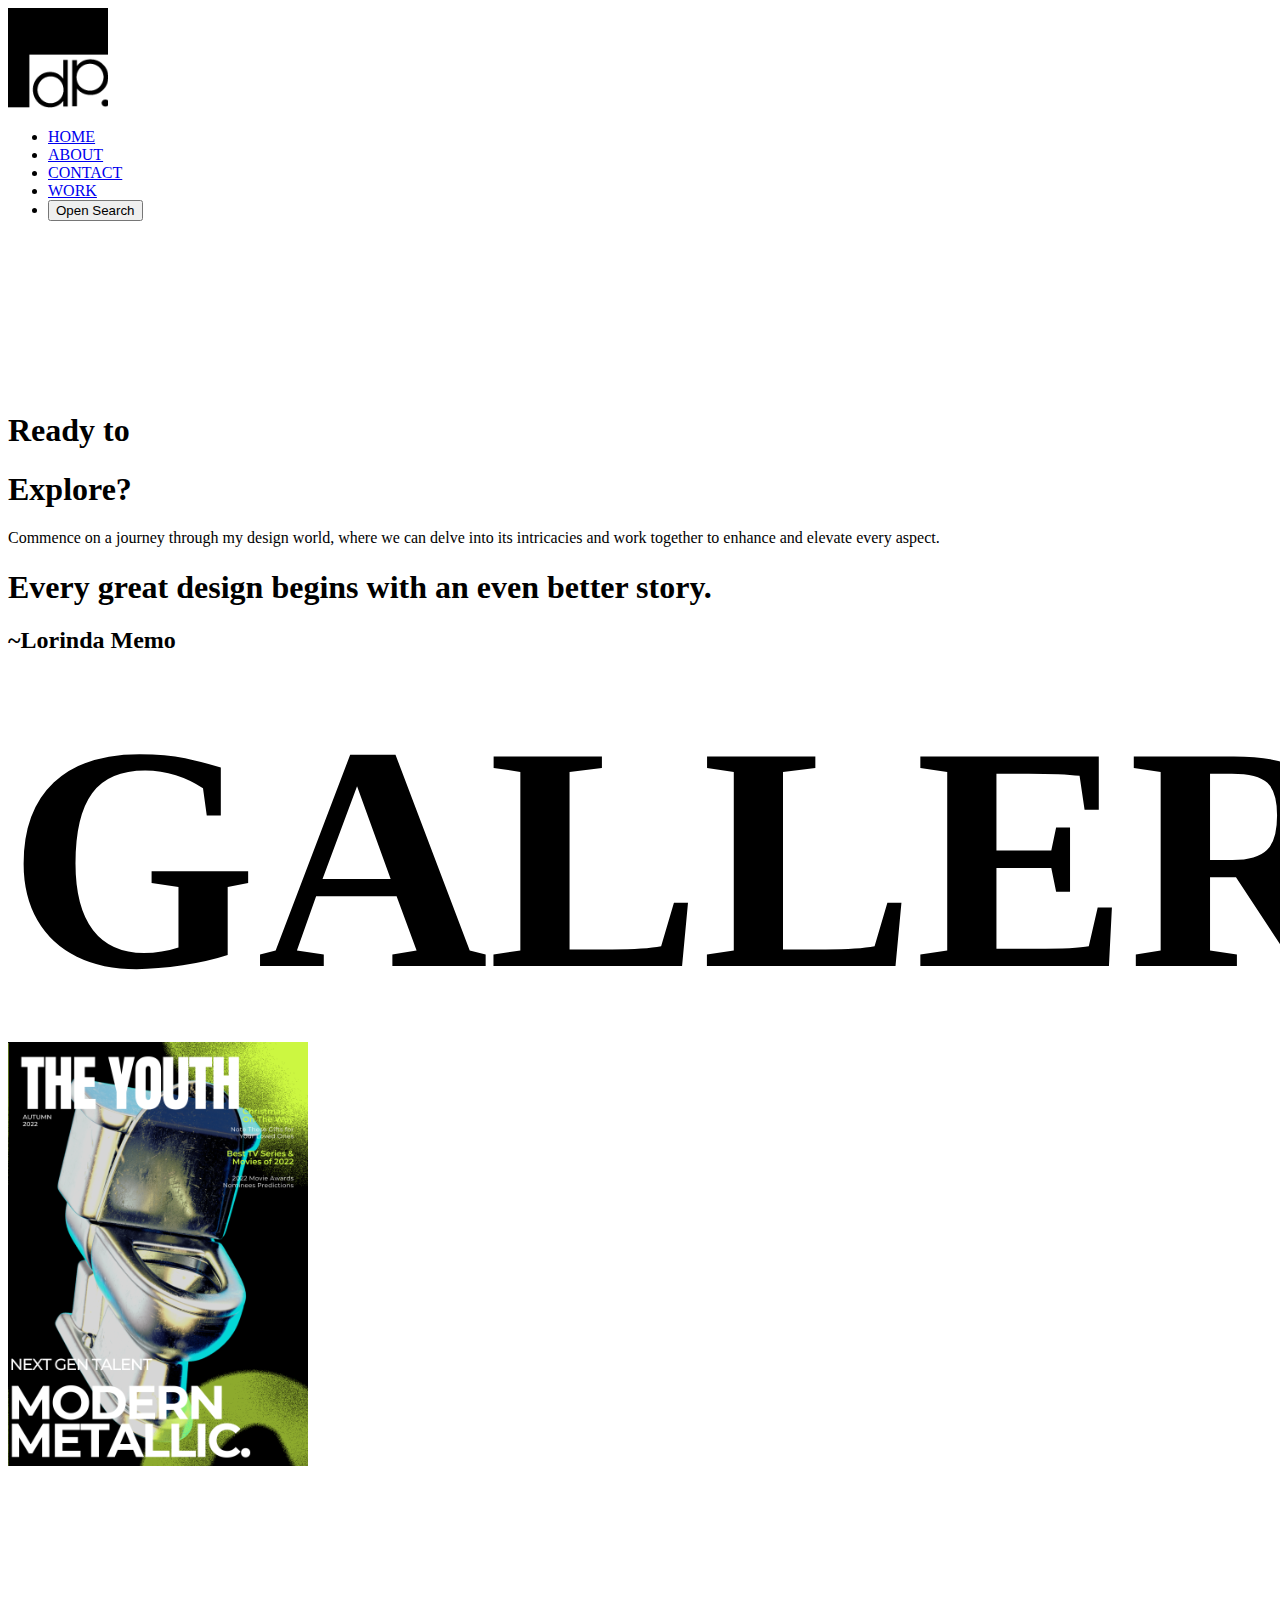
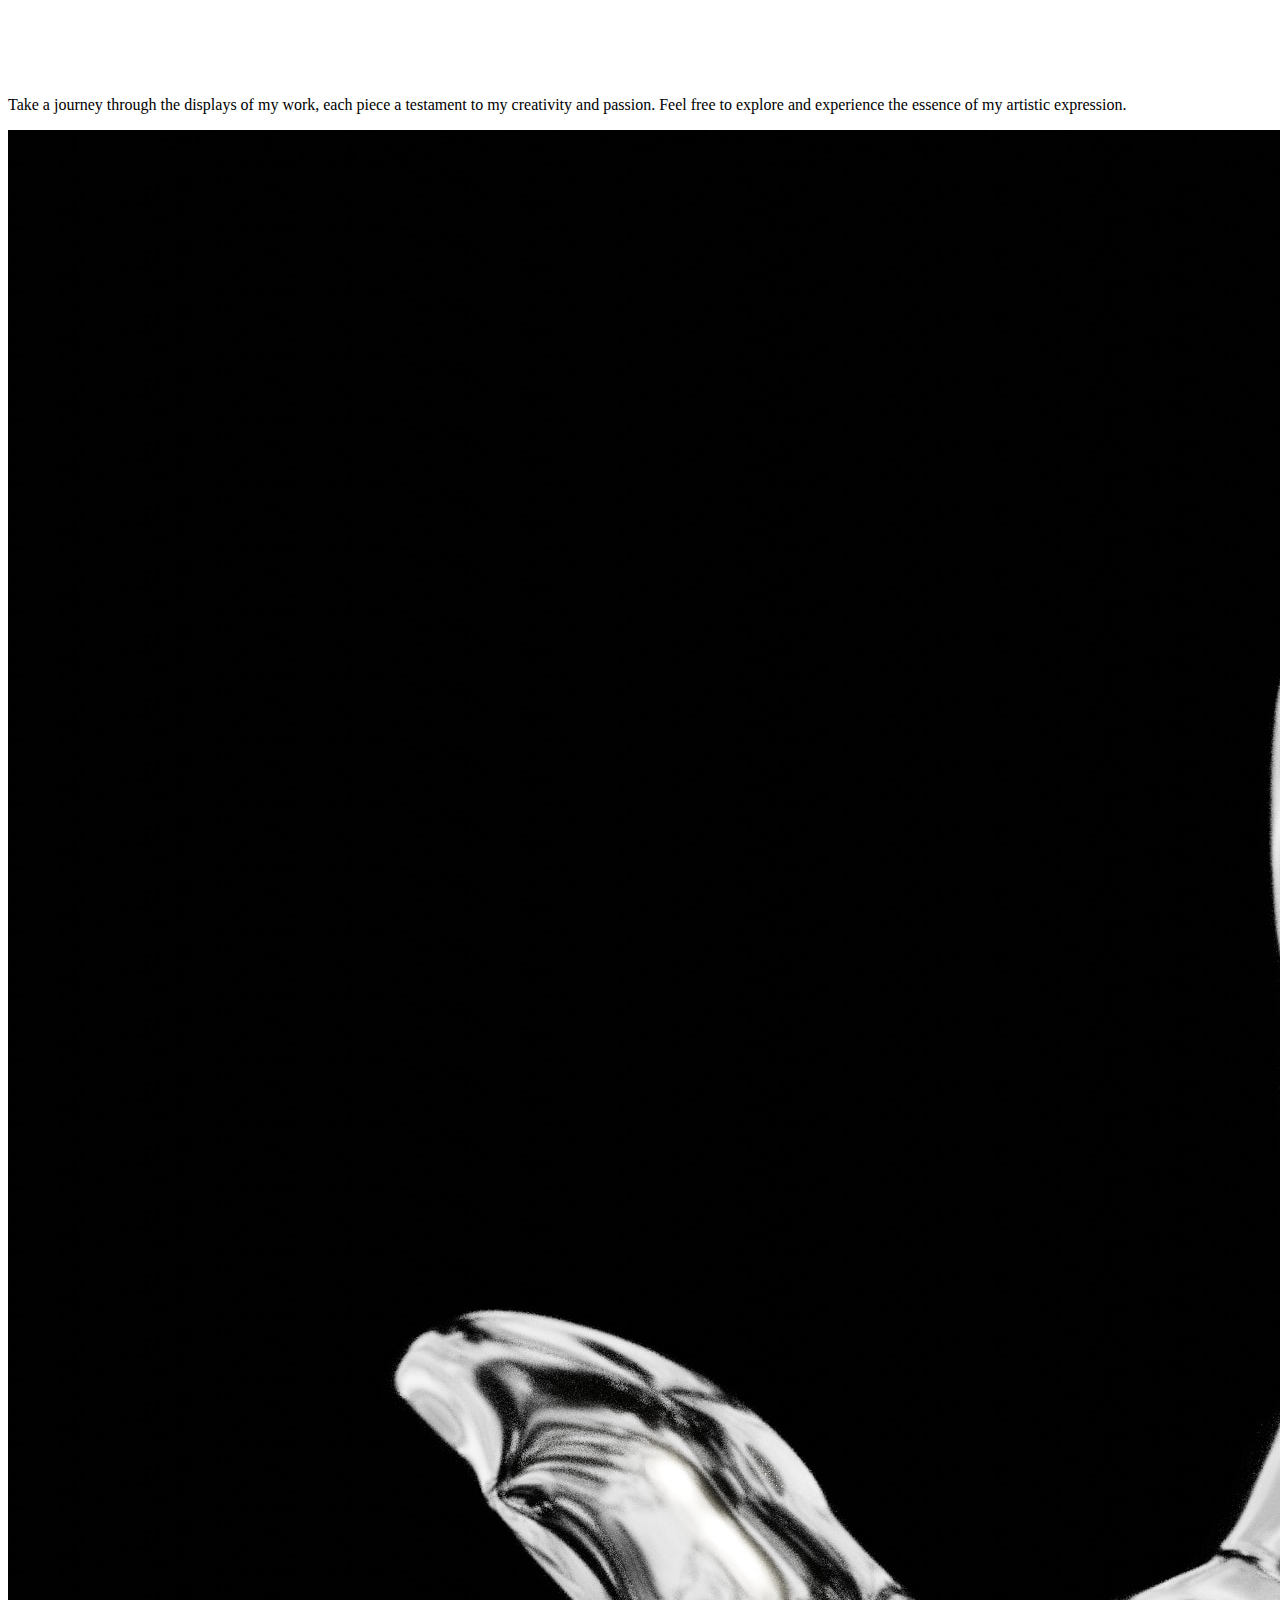
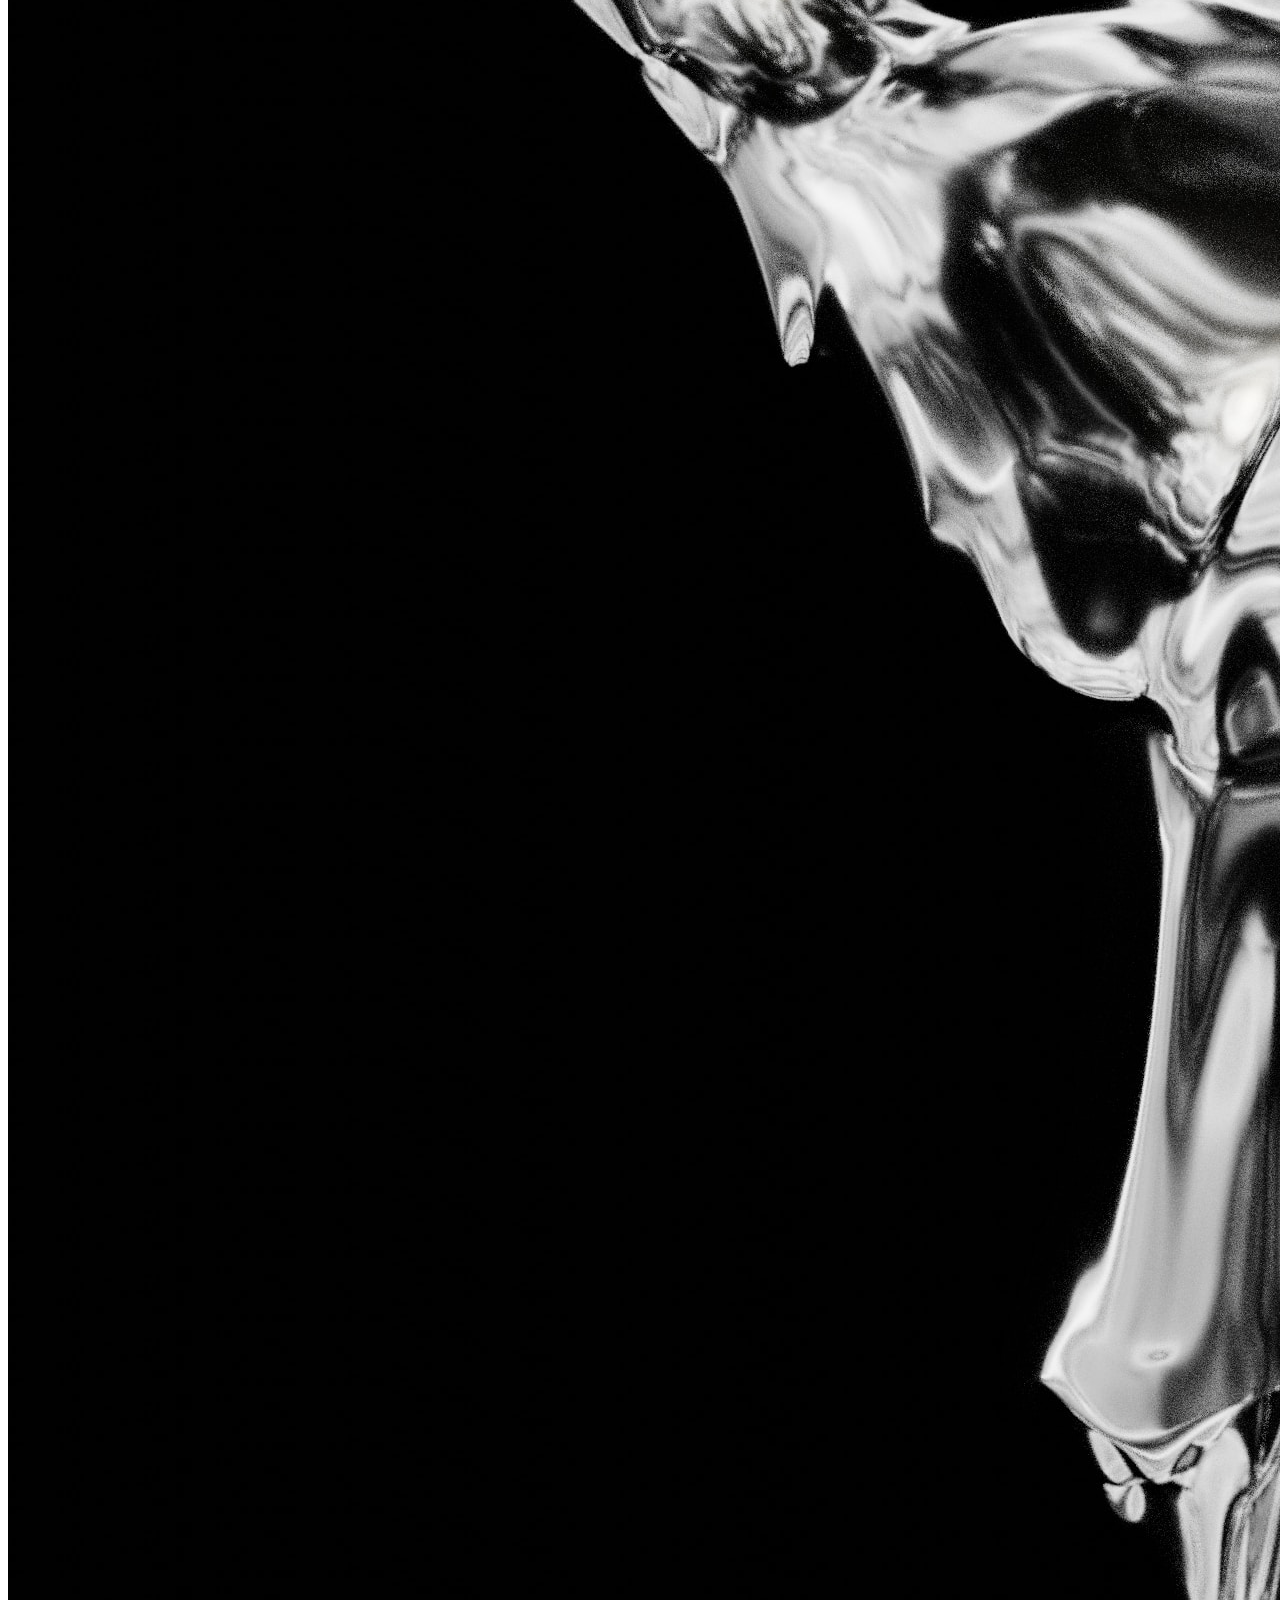
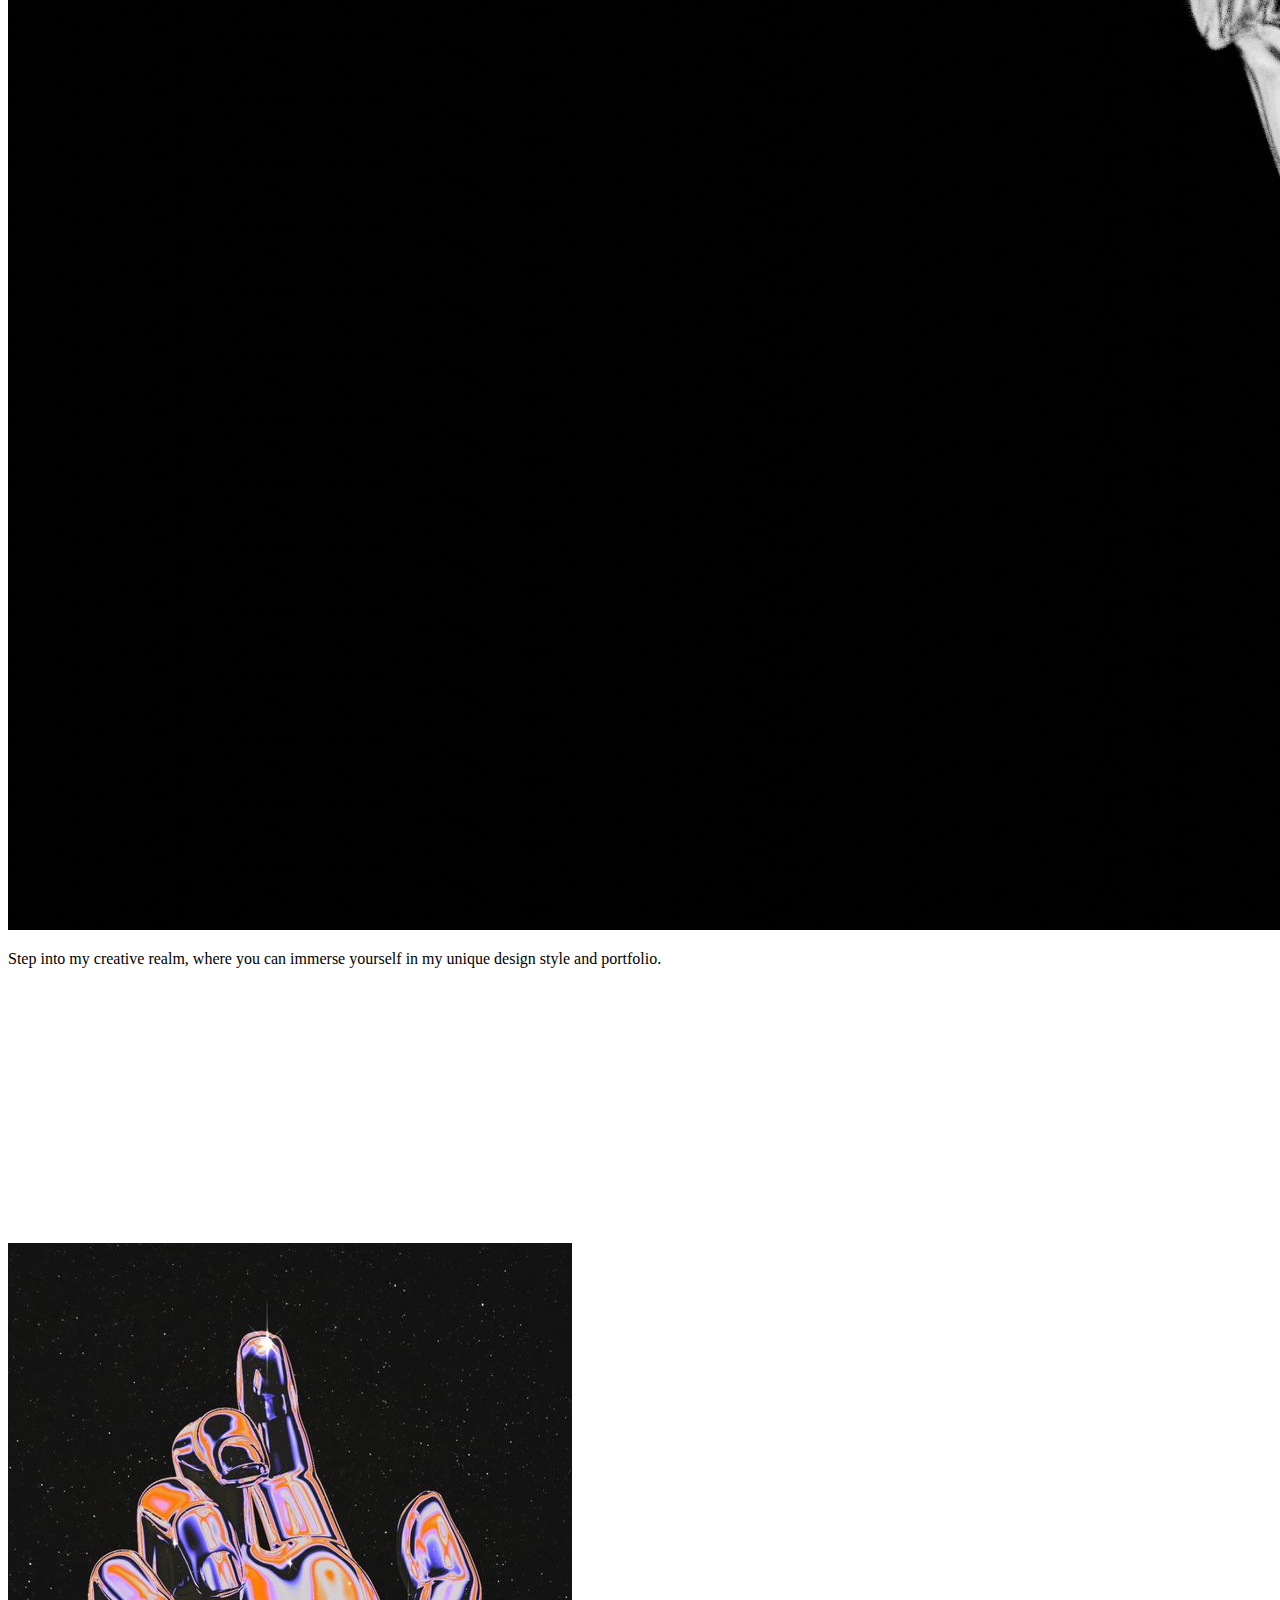
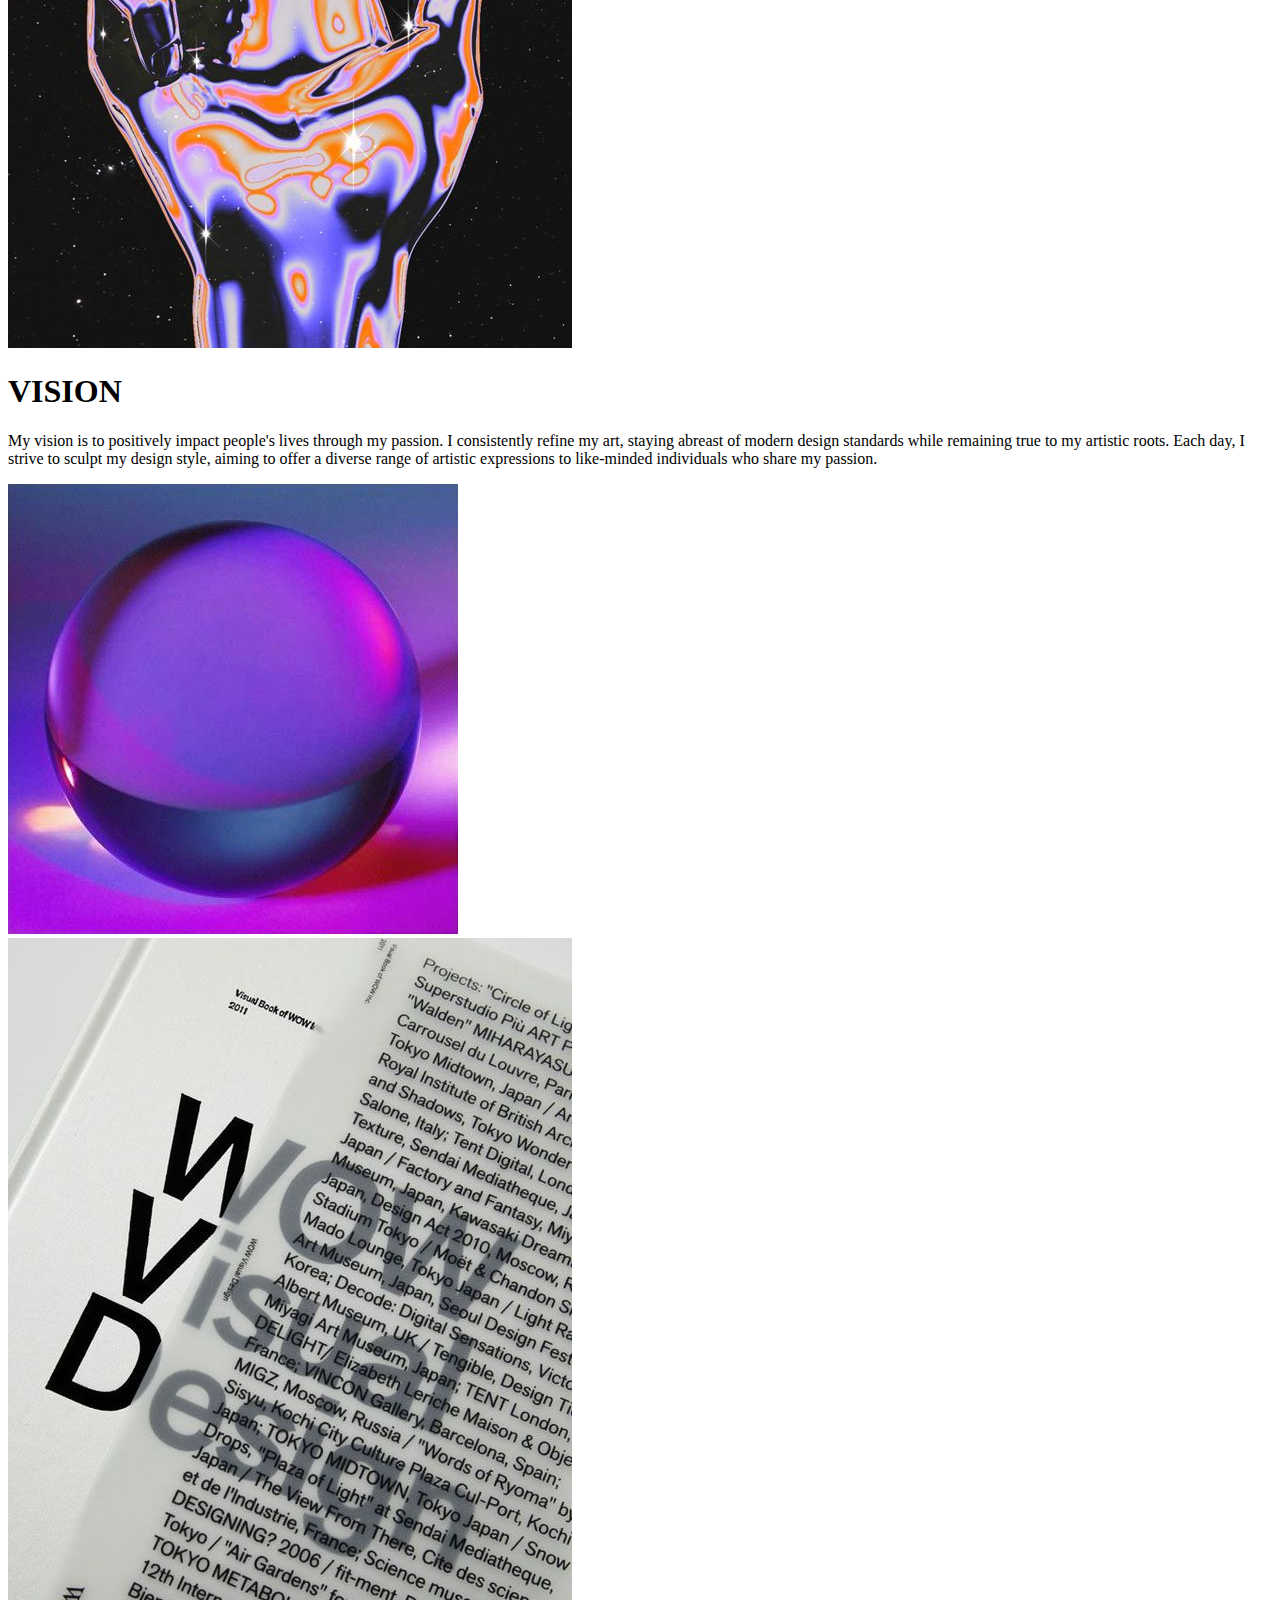
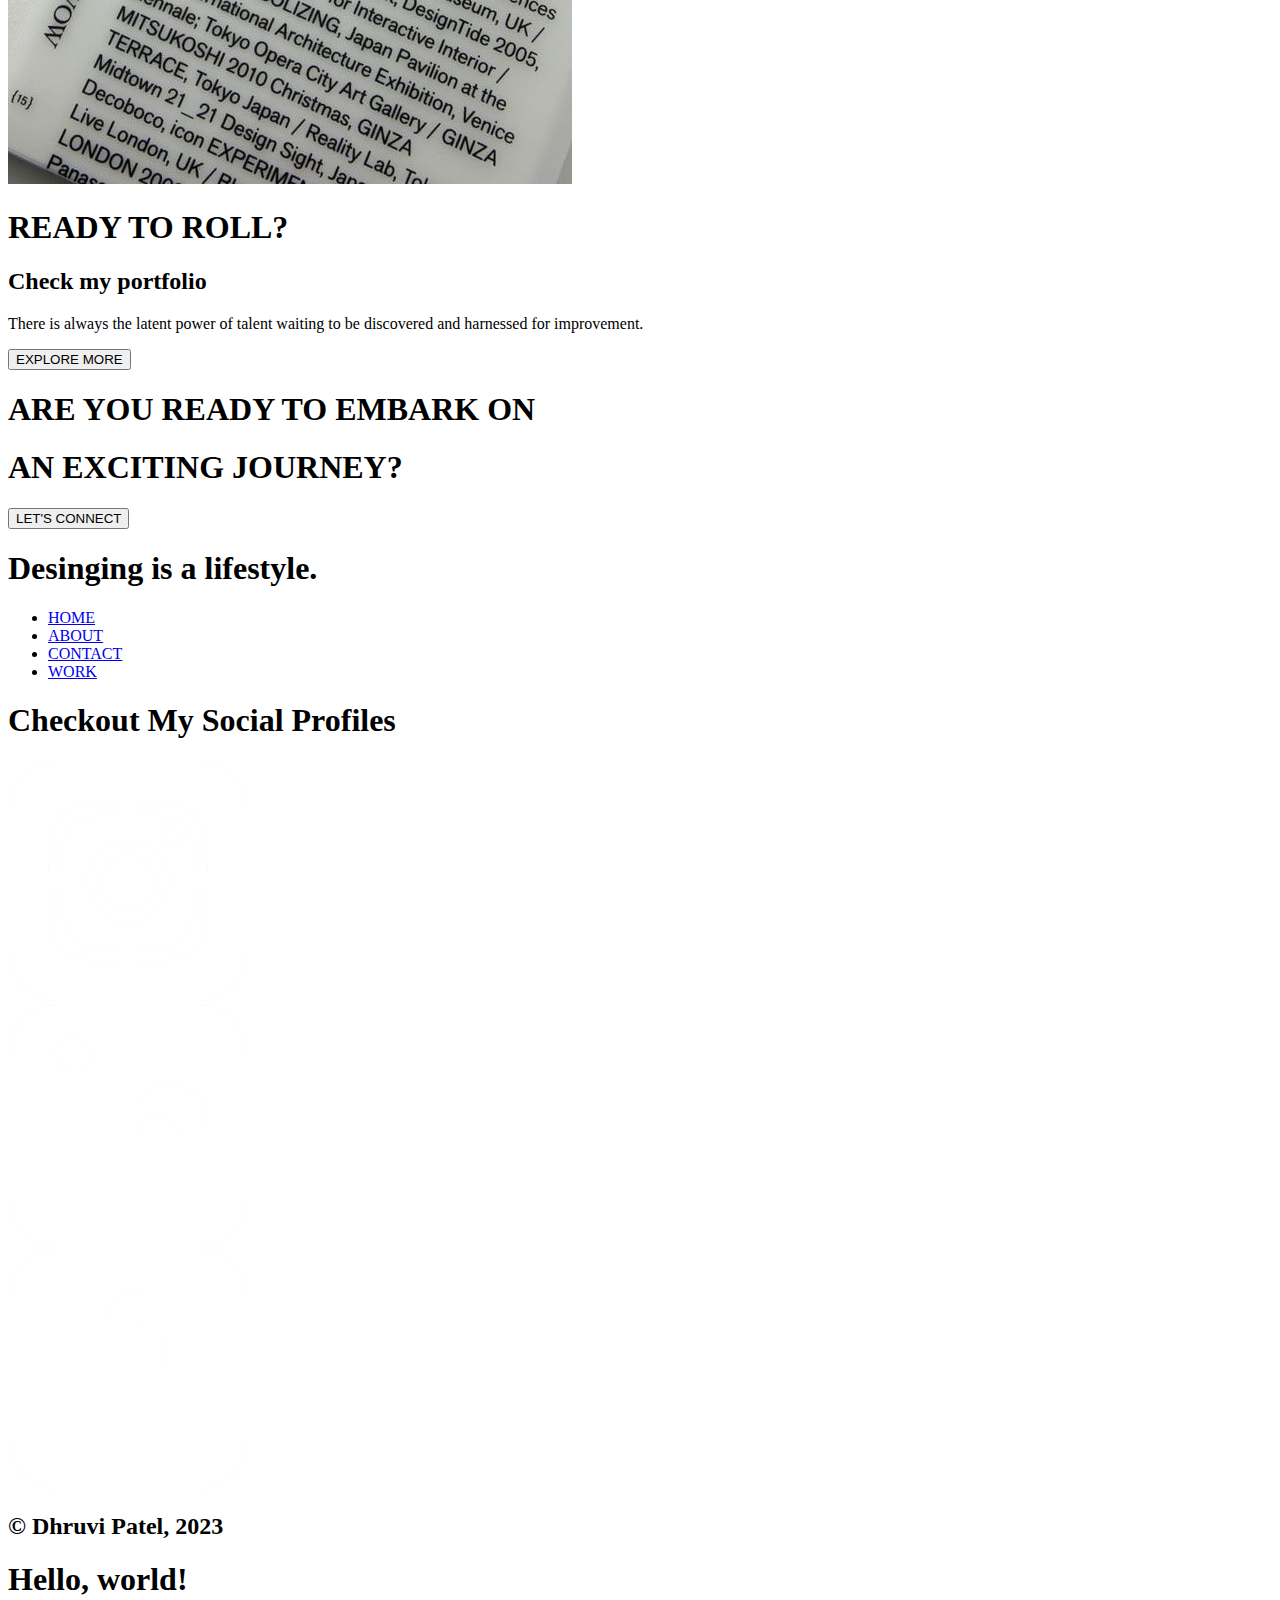
==== index.html @ 0855cd12 "add template" ====
<!doctype html>
<html lang="en">
  <head>
    <meta charset="utf-8">
    <meta name="viewport" content="width=device-width, initial-scale=1">
    <title>Dhruvi Patel</title>
    <!-- Bootstrap CSS -->
    <link href="https://cdn.jsdelivr.net/npm/bootstrap@5.3.2/dist/css/bootstrap.min.css" rel="stylesheet" integrity="sha384-T3c6CoIi6uLrA9TneNEoa7RxnatzjcDSCmG1MXxSR1GAsXEV/Dwwykc2MPK8M2HN" crossorigin="anonymous">
    <link rel="stylesheet" href="css/main.css">
  </head>
  <body>
    <header w-100>
        <!-- logo display -->
        <img src="images/logo.png" alt="logo" class="position-absolute position-absolute top-0 start-0 m-2">
        <!-- navigation bar -->
        <ul class="nav justify-content-end position-absolute top-0 end-0 px-2 pt-2">
          <li class="nav-item">
              <a class="nav-link active" aria-current="page" href="index.html">HOME</a>
          </li>
            <li class="nav-item">
              <a class="nav-link" href="about.html">ABOUT</a>
            </li>
            <li class="nav-item">
              <a class="nav-link" href="contact.html">CONTACT</a>
            </li>
            <li class="nav-item">
              <a class="nav-link" href="work.html">WORK</a>
            </li>
            <!-- search section -->
            <li>
              <div class="search-container">
                <button class="btn btn-primary search-btn" onclick="toggleSearchForm()">Open Search</button>
              </div>
            </li>
            </ul>
        
       
    </header>
    <main>
        <section>
          <video autoplay muted loop plays-inline class="w-100">
            <source src="images/header-video.mp4" type="video/mp4">
        </video>
        <!-- header content -->
        <div class="header-content row">
          <div class="header-h position-absolute bottom-0 start-0 col-2 text-light">
            <div class="header-h-1"><h1>Ready to</h1></div>
            <div class="header-h-2"><h1>Explore?</h1></div>
          </div>
          <div class="header-p position-absolute bottom-0 end-0 col-3 text-light">
            <p>Commence on a journey through my design world, where we can delve into its intricacies and work together to enhance and elevate every aspect.</p>
          </div>
        </div>
          <!-- creating quote section -->
          <div class="quote-section bg-black text-light row">
            <div class="quote col-4">
              <h1>Every great design begins with an even better story.</h1>
            </div>
            <div class="citation">
              <div class="author text-end"><h2>~Lorinda Memo</h2></div>
            </div>
          </div>
          <!-- gallery section -->
          <div class="gallery">
            <div class="gallery-heading">
              <h1 class="text-center display-1">GALLERY</h1>
            </div>
          <div class="gallery-content-section">
            <div class="gallery-section-1 row row-gap-5 justify-content-center mx-1">
              <div class="column1 col-3">
                <img src="images/gallery-1.png" alt="Modern-mettalics" class="img-fluid">
                <p class="align-self-end fs-5">Take a journey through the displays of my work, each piece a testament to my creativity and passion. Feel free to explore and experience the essence of my artistic expression.</p>
              </div>
              <div class="col-6">
                <img src="images/gallery-2.jpg" alt="chrome-hand-1" class="img-fluid">
              </div>
              <div class=" column3 col-3 text-right justify-content-center fs-5">
                <p class="pb-5">Step into my creative realm, where you can immerse yourself in my unique design style and portfolio.</p>
                <img src="images/gallery-3.jpg" alt="chrome-hand-2" class="img-fluid align-self-end">
              </div>
            </div>
          </div>
        </div>
        <!-- portfolio section -->
        <div class="portfolio-section">
          <div class="portfolio-container container-md"></div>
          <div class="vision row no-gutters">
            <div class="vision-content col-7 bg-black">
              <h1 class="text-light mt-4 display-1 mx-3">VISION</h1>
              <p class="text-light mx-3 p">My vision is to positively impact people's lives through my passion. I consistently refine my art, staying abreast of modern design standards while remaining true to my artistic roots. Each day, I strive to sculpt my design style, aiming to offer a diverse range of artistic expressions to like-minded individuals who share my passion.</p>
            </div>
            <div class="vision-image col-5 img-fluid">
              <img src="images/visionball.jpg" alt="vision">
            </div>
          </div>
          <div class="explore row mt-5">
            <div class="explore-image col-md-6">
              <img src="images/portfolio.jpg" alt="portfolio">
            </div>
            <div class="explore-roll-content col-md-6">
              <div class="ready-to-roll mt-3">
                  <h1>READY TO ROLL?</h1>
                  <h2>Check my portfolio</h2>
              </div>
              <div class="explore-content">
                  <p>There is always the latent power of talent waiting to be discovered and harnessed for improvement.</p>
                  <button>EXPLORE MORE</button>
              </div>
            </div>
          </div>
          <!-- contact page link section -->
          <div class="journey">
            <div class="journey-heading">
              <div class="h1-line-1">
                <h1>ARE YOU READY TO EMBARK ON</h1>
              </div>
              <div class="h1-line-2">
                <h1>AN EXCITING JOURNEY?</h1>
              </div>
            </div>
            <div class="journey-button">
              <button>LET'S CONNECT</button>
            </div>
          </div>
        </div>
      </section>
    </main>
    <footer>
      <div class="lifestyle">
        <h1>Desinging is a lifestyle.</h1>
      </div>
      <div class="footer-nav">
        <ul class="nav">
          <li class="nav-item">
            <a class="nav-link active" aria-current="page" href="index.html">HOME</a>
          </li>
          <li class="nav-item">
            <a class="nav-link" href="about.html">ABOUT</a>
          </li>
          <li class="nav-item">
            <a class="nav-link" href="contact.html">CONTACT</a>
          </li>
          <li class="nav-item">
              <a class="nav-link" href="work.html">WORK</a>
          </li>
      </ul>
      </div>
      <div class="social-profiles">
        <div class="social-heading"><h1>Checkout My Social Profiles</h1></div>
        <div class="social-icons">
          <div class="instagram"><img src="images/instagram.png" alt="instagram"></div>
          <div class="linkedin"><img src="images/linked-in.png" alt="linked-in"></div>
          <div class="facebook"><img src="images/facebook.png" alt="facebook"></div>
        </div>
      </div>
      <div class="copyright">
        <h2>© Dhruvi Patel, 2023</h2>
      </div>
    </footer>
    <!-- Bootstrap Javascript -->
    <h1>Hello, world!</h1>
    <script src="https://cdn.jsdelivr.net/npm/bootstrap@5.3.2/dist/js/bootstrap.bundle.min.js" integrity="sha384-C6RzsynM9kWDrMNeT87bh95OGNyZPhcTNXj1NW7RuBCsyN/o0jlpcV8Qyq46cDfL" crossorigin="anonymous"></script>
    <script src="https://cdn.jsdelivr.net/npm/bootstrap@5.3.0/dist/js/bootstrap.bundle.min.js"></script>
    <script>
    function toggleSearchForm() {
        var searchForm = document.querySelector('.search-form');
        searchForm.style.display = (searchForm.style.display === 'none' || searchForm.style.display === '') ? 'block' : 'none';
    }
    </script>
  </body>
</html>
---- css/main.css ----
.gallery-heading h1{
    color: black; /* Text color of the heading */
    text-align: center;
    margin: 0;
    width: 100vw; /* Set the height to cover the full screen */
    /* box-sizing: border-box; */
    font-size: 20rem;
}

.column3 img{
    margin-top: 16.2rem;
}

.column1 p{
    margin-top: 14.1rem;
}
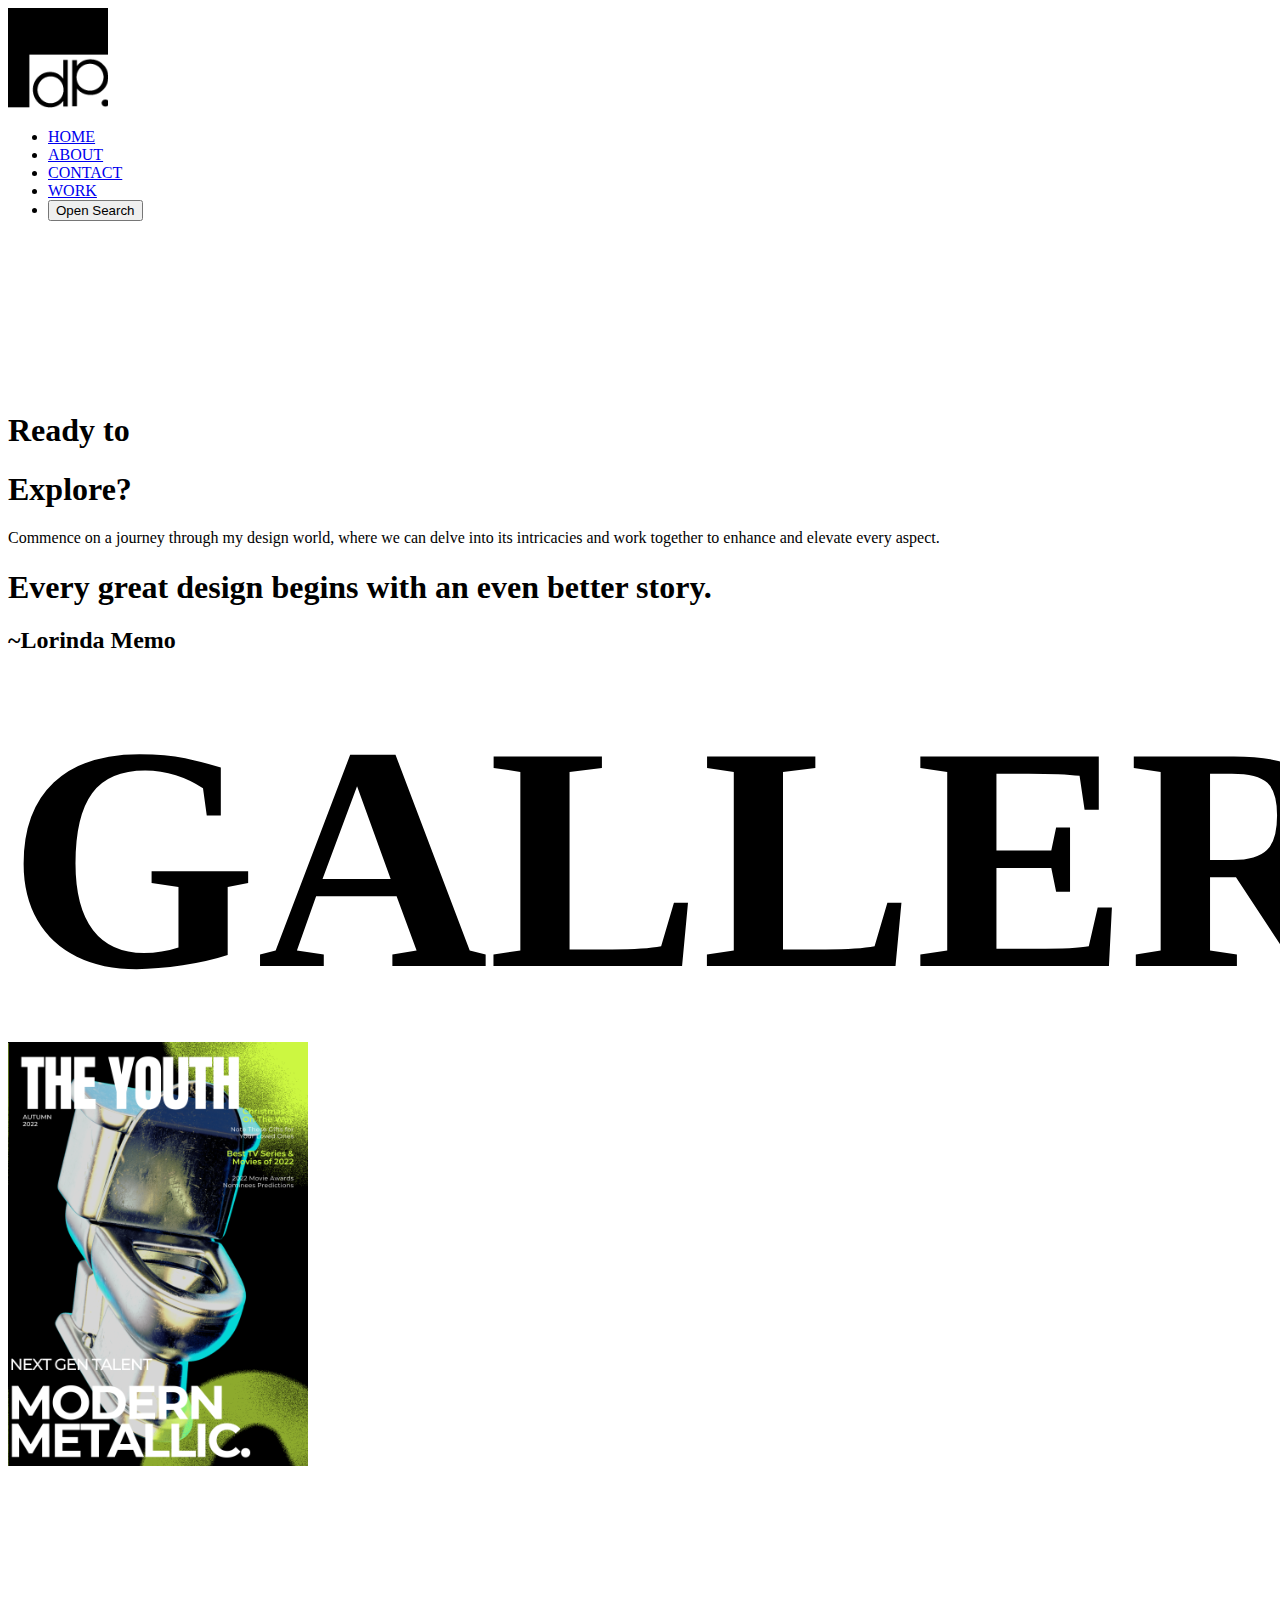
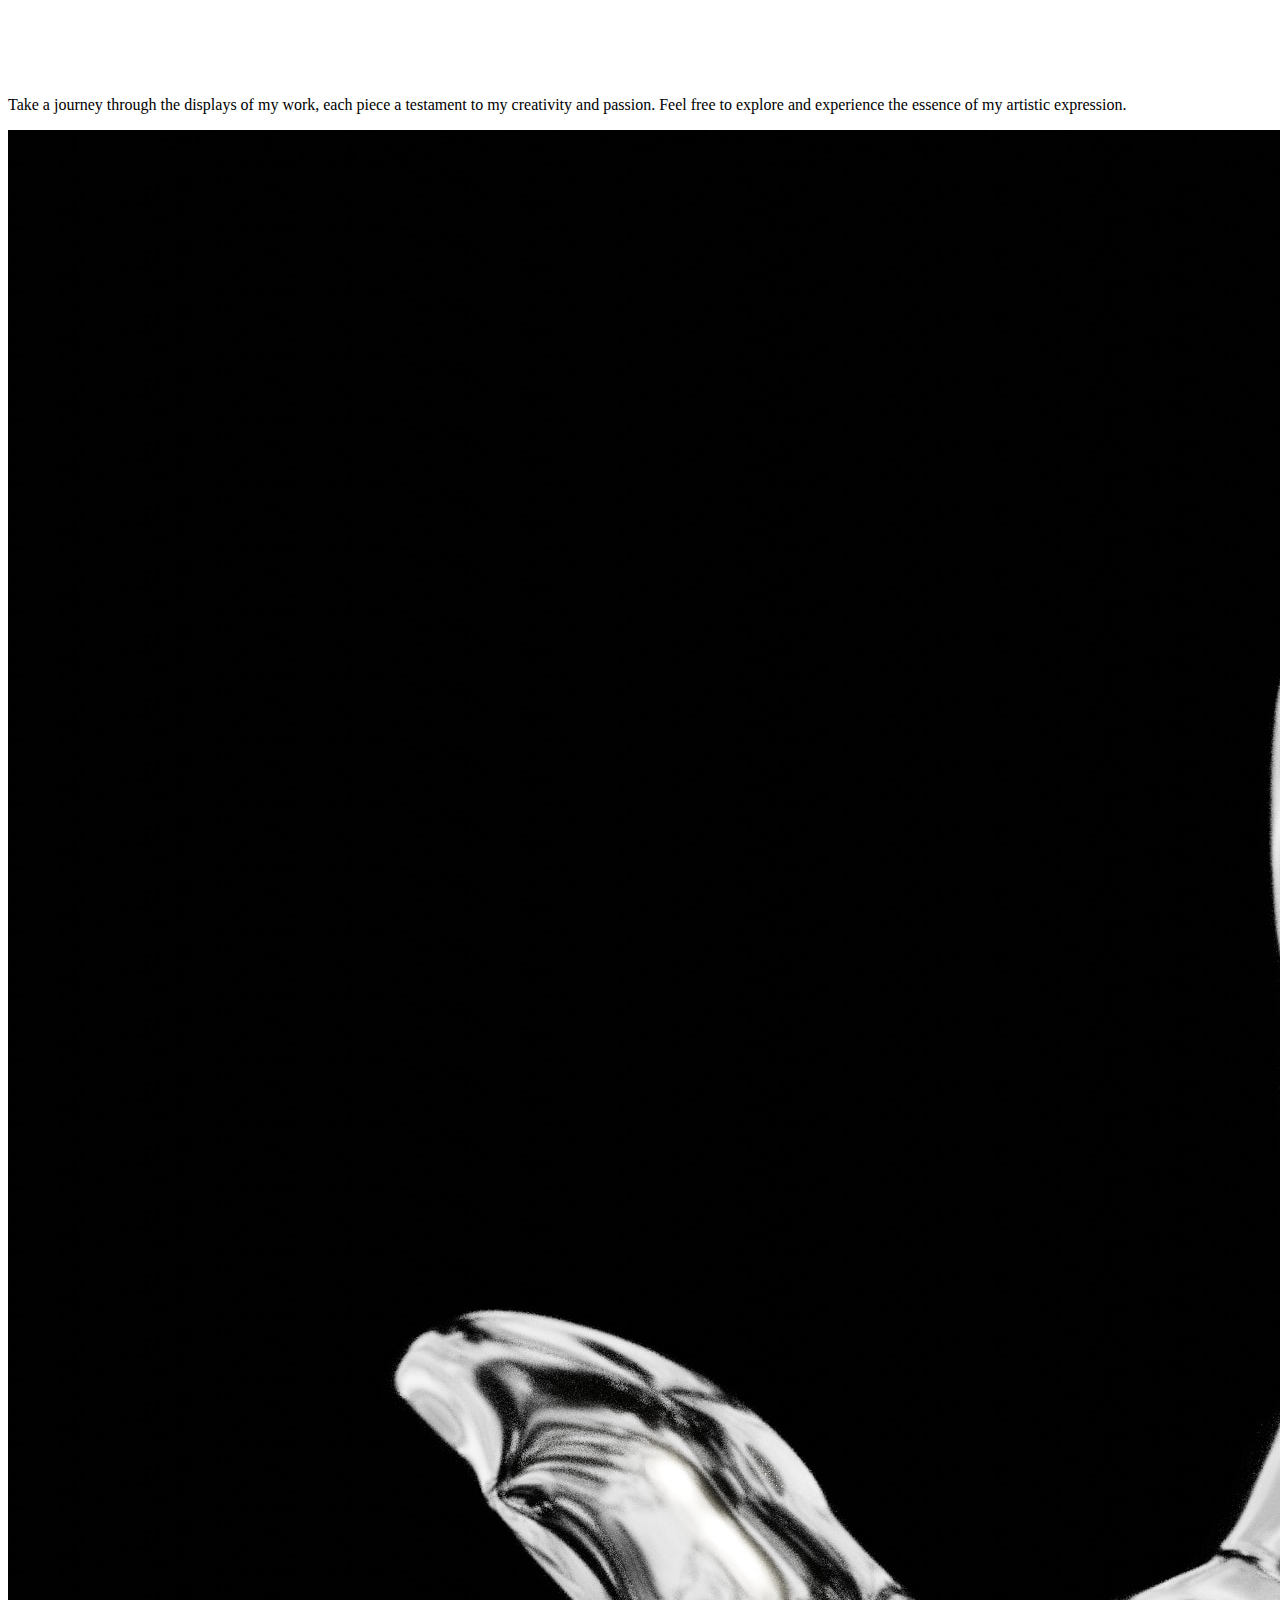
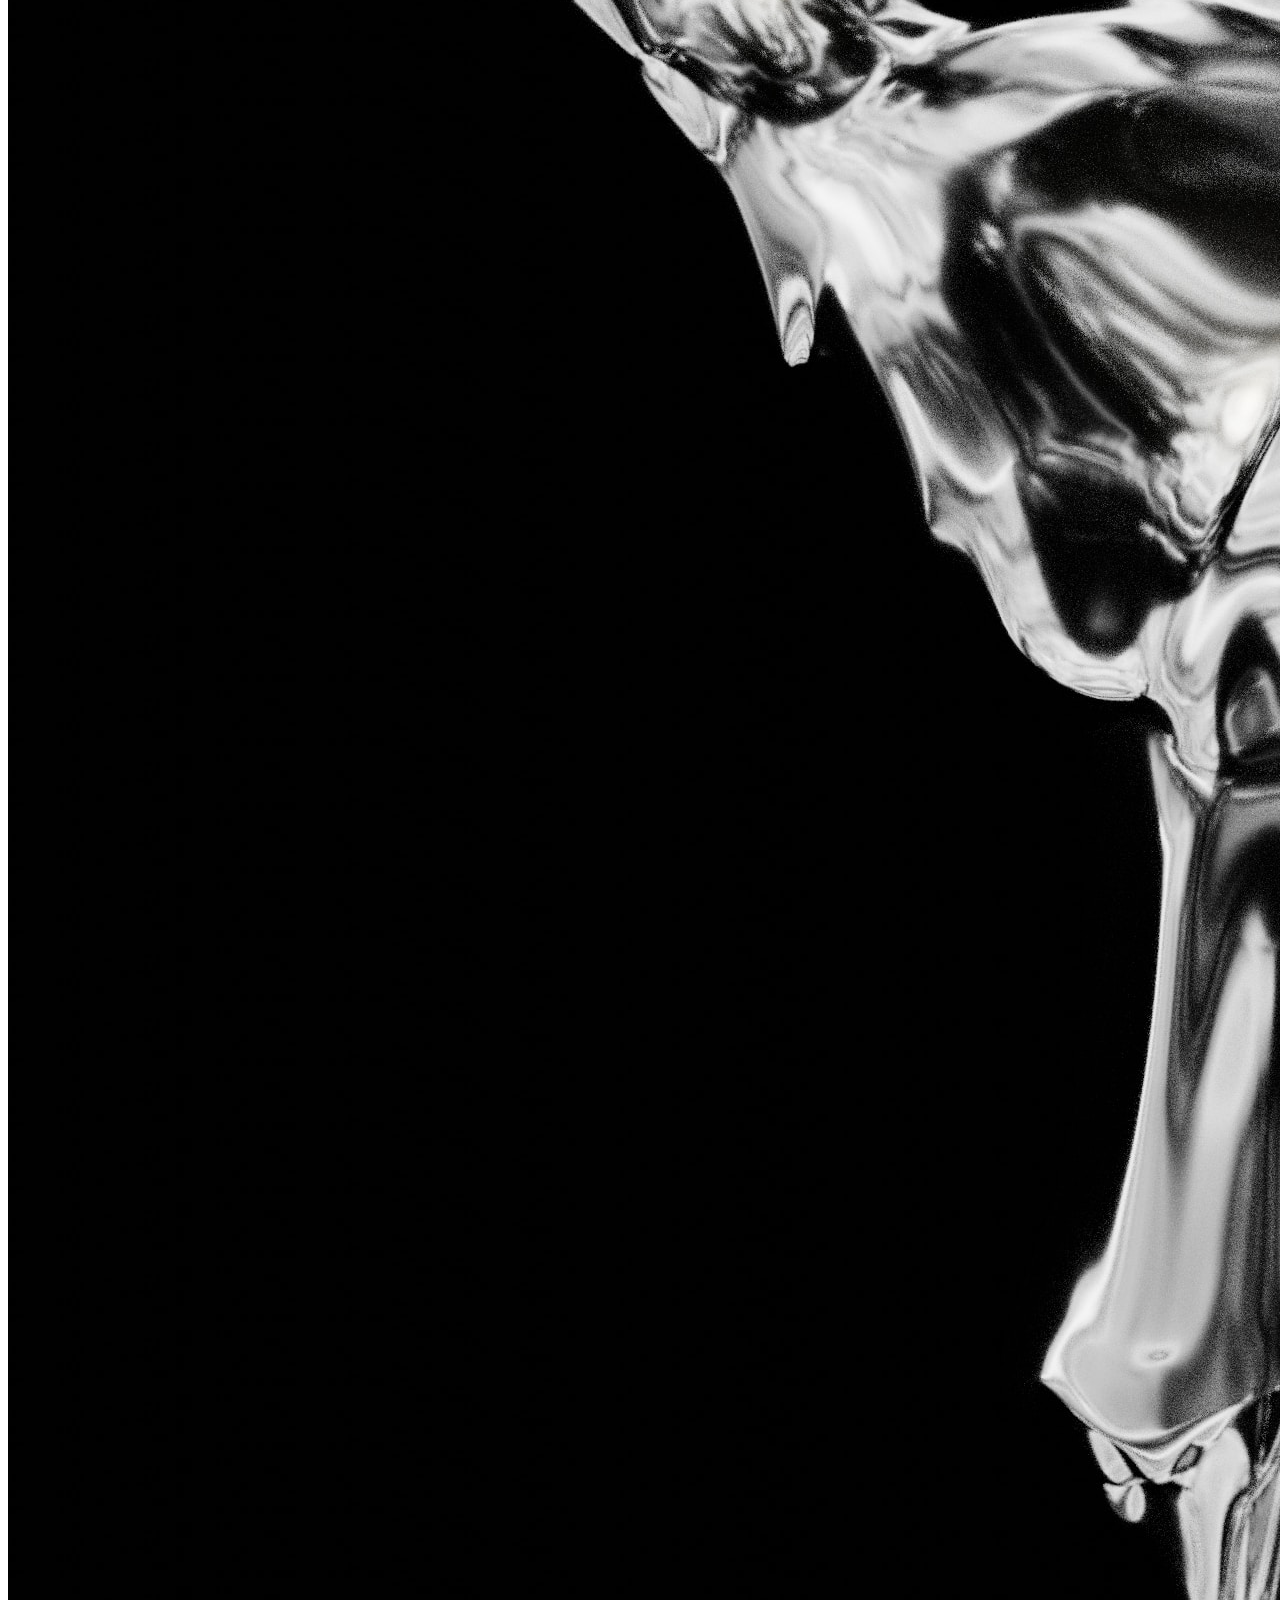
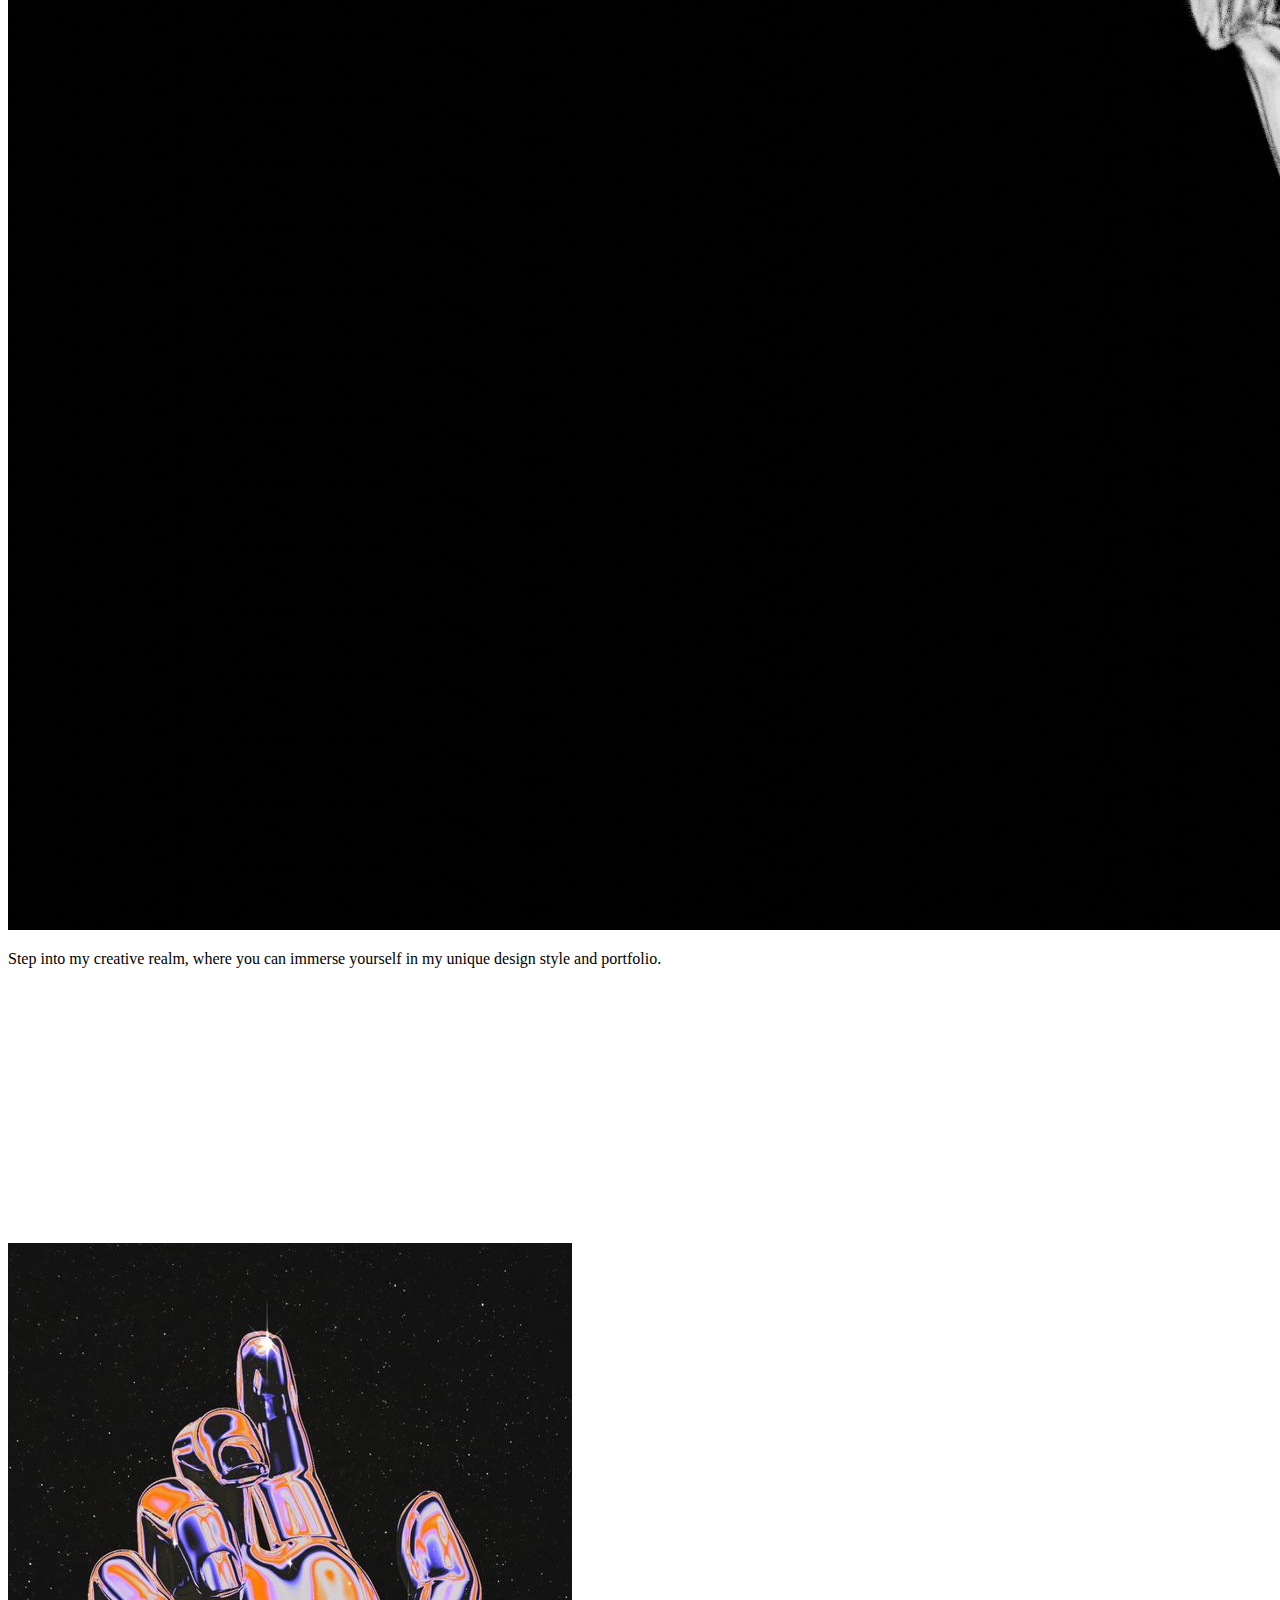
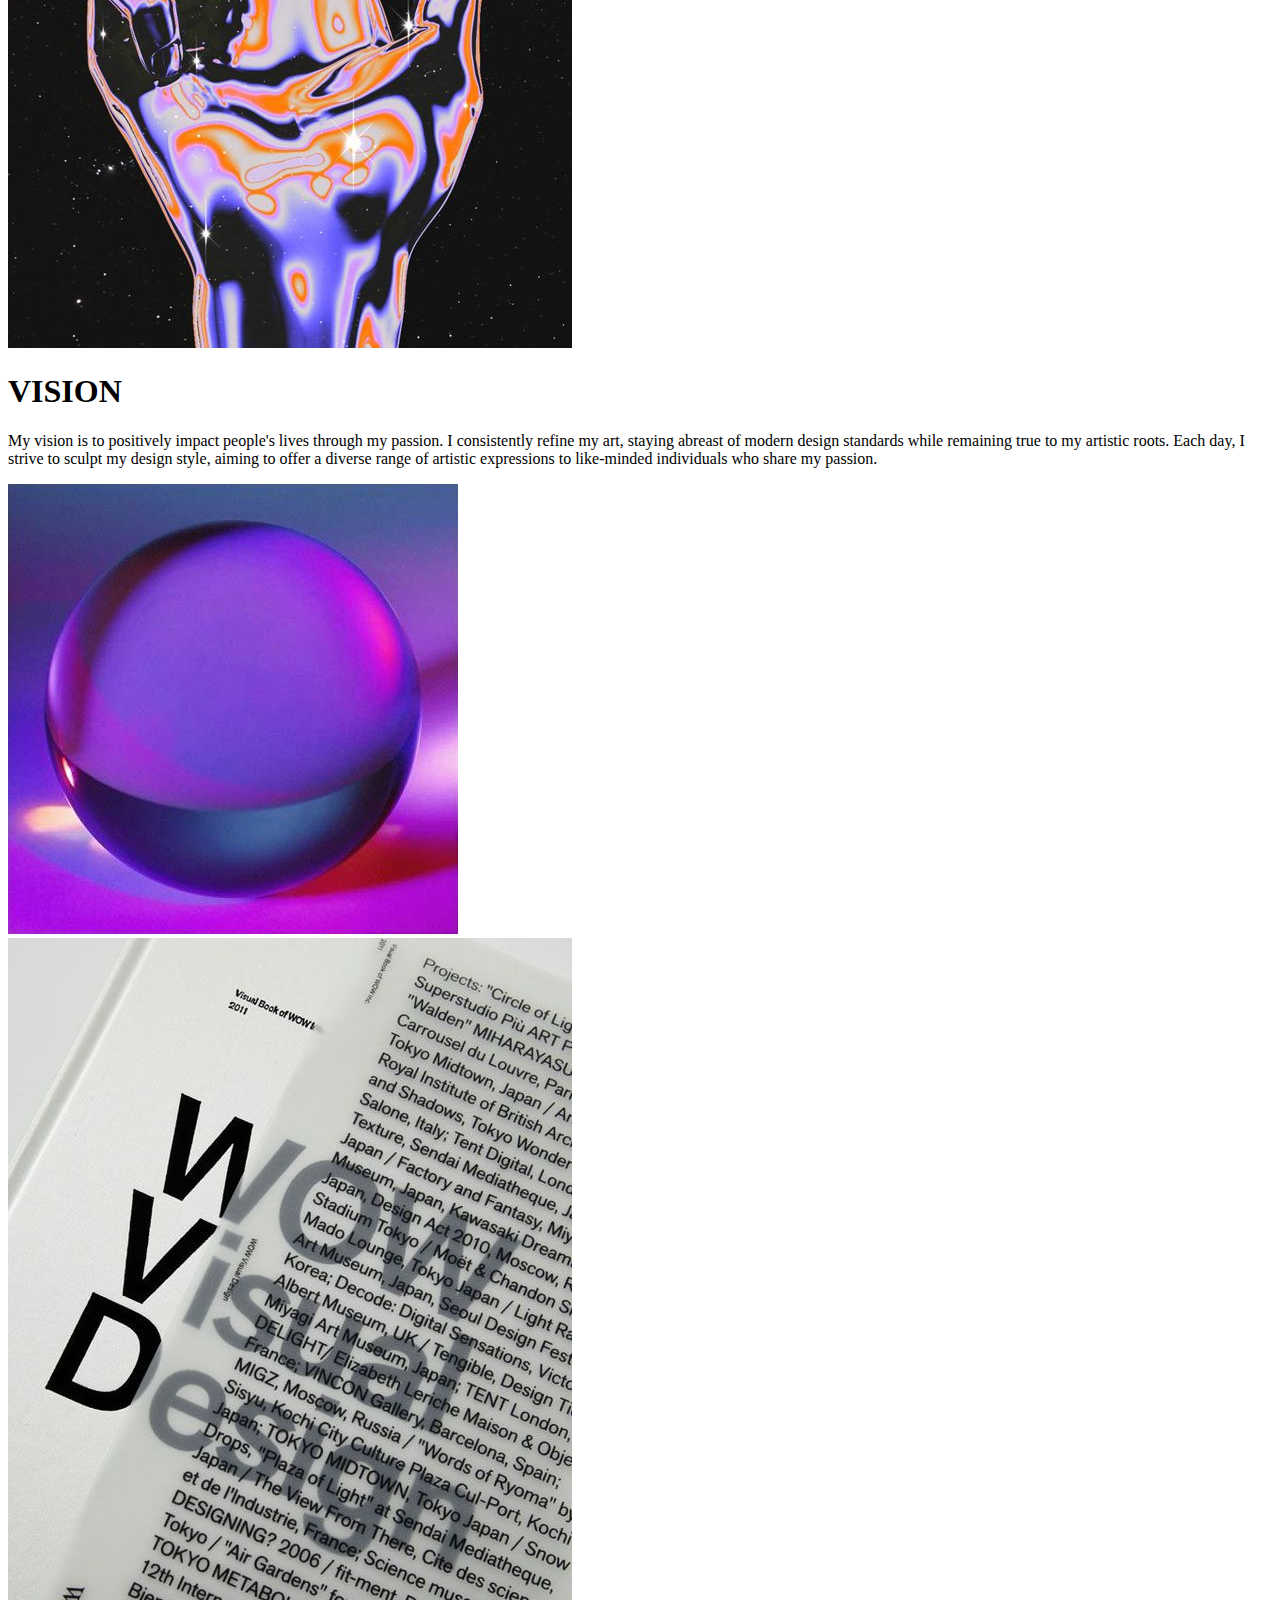
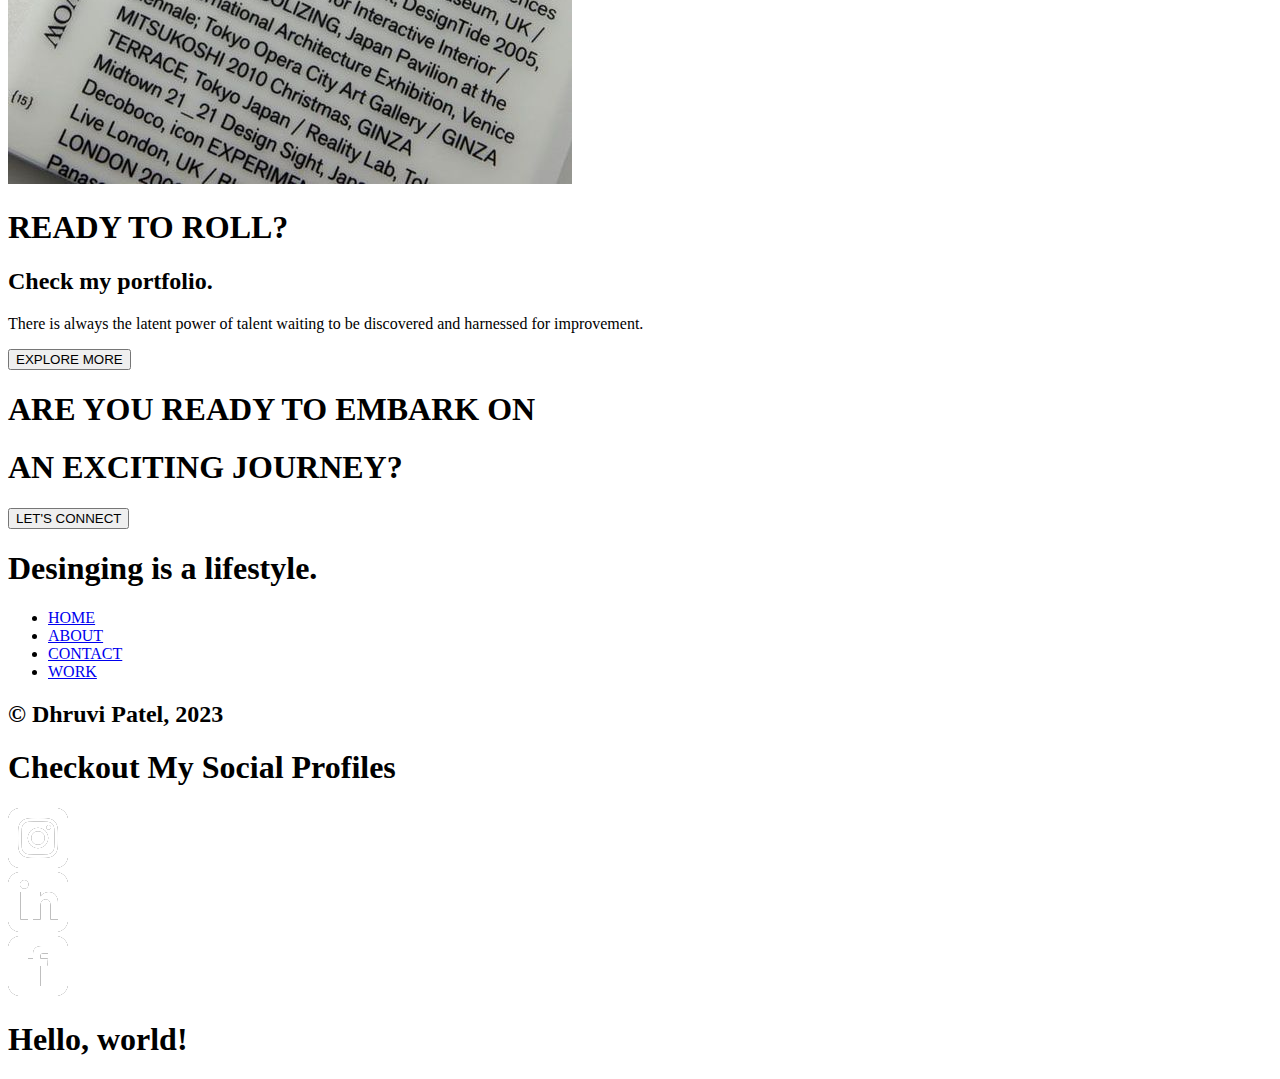
==== commit cde1dc24: "adds about.html" ====
--- a/index.html
+++ b/index.html
@@ -66,7 +66,7 @@
               <h1 class="text-center display-1">GALLERY</h1>
             </div>
           <div class="gallery-content-section">
-            <div class="gallery-section-1 row row-gap-5 justify-content-center mx-1">
+            <div class="gallery-section-1 row row-gap-5 justify-content-center">
               <div class="column1 col-3">
                 <img src="images/gallery-1.png" alt="Modern-mettalics" class="img-fluid">
                 <p class="align-self-end fs-5">Take a journey through the displays of my work, each piece a testament to my creativity and passion. Feel free to explore and experience the essence of my artistic expression.</p>
@@ -83,40 +83,44 @@
         </div>
         <!-- portfolio section -->
         <div class="portfolio-section">
-          <div class="portfolio-container container-md"></div>
-          <div class="vision row no-gutters">
-            <div class="vision-content col-7 bg-black">
+          <div class="portfolio-container container-sm"></div>
+          <div class="vision row no-gutters g-0">
+            <div class="vision-content col-8 bg-black">
               <h1 class="text-light mt-4 display-1 mx-3">VISION</h1>
               <p class="text-light mx-3 p">My vision is to positively impact people's lives through my passion. I consistently refine my art, staying abreast of modern design standards while remaining true to my artistic roots. Each day, I strive to sculpt my design style, aiming to offer a diverse range of artistic expressions to like-minded individuals who share my passion.</p>
             </div>
-            <div class="vision-image col-5 img-fluid">
+            <div class="vision-image col-4 img-fluid">
               <img src="images/visionball.jpg" alt="vision">
             </div>
           </div>
-          <div class="explore row mt-5">
+          <div class="explore row no-gutters g-0">
             <div class="explore-image col-md-6">
               <img src="images/portfolio.jpg" alt="portfolio">
             </div>
             <div class="explore-roll-content col-md-6">
-              <div class="ready-to-roll mt-3">
-                  <h1>READY TO ROLL?</h1>
-                  <h2>Check my portfolio</h2>
-              </div>
-              <div class="explore-content">
-                  <p>There is always the latent power of talent waiting to be discovered and harnessed for improvement.</p>
-                  <button>EXPLORE MORE</button>
+              <div class="explore-container container">
+                <div class="row no-gutters gap-0">
+                  <div class="col-md-12">
+                    <div class="ready-to-roll mt-3">
+                      <h1 class="text-center display-1">READY TO ROLL?</h1>
+                      <h2 class="text-end  border-bottom border-4">Check my portfolio.</h2>
+                    </div>
+                    <div class="explore-content p-3">
+                      <p>There is always the latent power of talent waiting to be discovered and harnessed for improvement.</p>
+                      <button>EXPLORE MORE</button>
+                    </div>
+                  </div>
+                </div>
               </div>
             </div>
           </div>
           <!-- contact page link section -->
-          <div class="journey">
-            <div class="journey-heading">
-              <div class="h1-line-1">
-                <h1>ARE YOU READY TO EMBARK ON</h1>
-              </div>
-              <div class="h1-line-2">
-                <h1>AN EXCITING JOURNEY?</h1>
-              </div>
+          <div class="journey text-center p-5">
+            <div class="h1-line-1">
+              <h1>ARE YOU READY TO EMBARK ON</h1>
+            </div>
+            <div class="h1-line-2">
+              <h1>AN EXCITING JOURNEY?</h1>
             </div>
             <div class="journey-button">
               <button>LET'S CONNECT</button>
@@ -125,37 +129,44 @@
         </div>
       </section>
     </main>
-    <footer>
-      <div class="lifestyle">
-        <h1>Desinging is a lifestyle.</h1>
+    <footer class="bg-dark-subtle container">
+      <div class="footer-row row">
+        <div class="lifestyle col-6">
+          <h1 class="display-1">Desinging is a lifestyle.</h1>
+        </div>
+        <div class="footer-nav col-6 justify-content-end align-items-end">
+          <ul class="nav d-flex row">
+            <li class="nav-item">
+              <a class="nav-link active p-0" aria-current="page" href="index.html">HOME</a>
+            </li>
+            <li class="nav-item">
+              <a class="nav-link p-0" href="about.html">ABOUT</a>
+            </li>
+            <li class="nav-item">
+              <a class="nav-link p-0" href="contact.html">CONTACT</a>
+            </li>
+            <li class="nav-item">
+              <a class="nav-link p-0" href="work.html">WORK</a>
+          </li>
+        </ul>
       </div>
-      <div class="footer-nav">
-        <ul class="nav">
-          <li class="nav-item">
-            <a class="nav-link active" aria-current="page" href="index.html">HOME</a>
-          </li>
-          <li class="nav-item">
-            <a class="nav-link" href="about.html">ABOUT</a>
-          </li>
-          <li class="nav-item">
-            <a class="nav-link" href="contact.html">CONTACT</a>
-          </li>
-          <li class="nav-item">
-              <a class="nav-link" href="work.html">WORK</a>
-          </li>
-      </ul>
-      </div>
-      <div class="social-profiles">
-        <div class="social-heading"><h1>Checkout My Social Profiles</h1></div>
-        <div class="social-icons">
-          <div class="instagram"><img src="images/instagram.png" alt="instagram"></div>
-          <div class="linkedin"><img src="images/linked-in.png" alt="linked-in"></div>
-          <div class="facebook"><img src="images/facebook.png" alt="facebook"></div>
+    </div>
+    <div class="bottom-footer container">
+      <div class="footer-bottom-row row">
+        <div class="copyright col-6 align-self-end">
+          <h2>© Dhruvi Patel, 2023</h2>
+        </div>
+        <div class="social-profiles col-6">
+          <div class="social-heading"><h1>Checkout My Social Profiles</h1></div>
+          <div class="social-icons d-flex justify-content-end">
+            <div class="instagram"><img src="images/instagram.png" alt="instagram" class="w-1"></div>
+            <div class="linkedin"><img src="images/linked-in.png" alt="linked-in"></div>
+            <div class="facebook"><img src="images/facebook.png" alt="facebook"></div>
+          </div>
         </div>
       </div>
-      <div class="copyright">
-        <h2>© Dhruvi Patel, 2023</h2>
-      </div>
+    </div>
+      
     </footer>
     <!-- Bootstrap Javascript -->
     <h1>Hello, world!</h1>
--- a/css/main.css
+++ b/css/main.css
@@ -14,3 +14,4 @@
 .column1 p{
     margin-top: 14.1rem;
 }
+
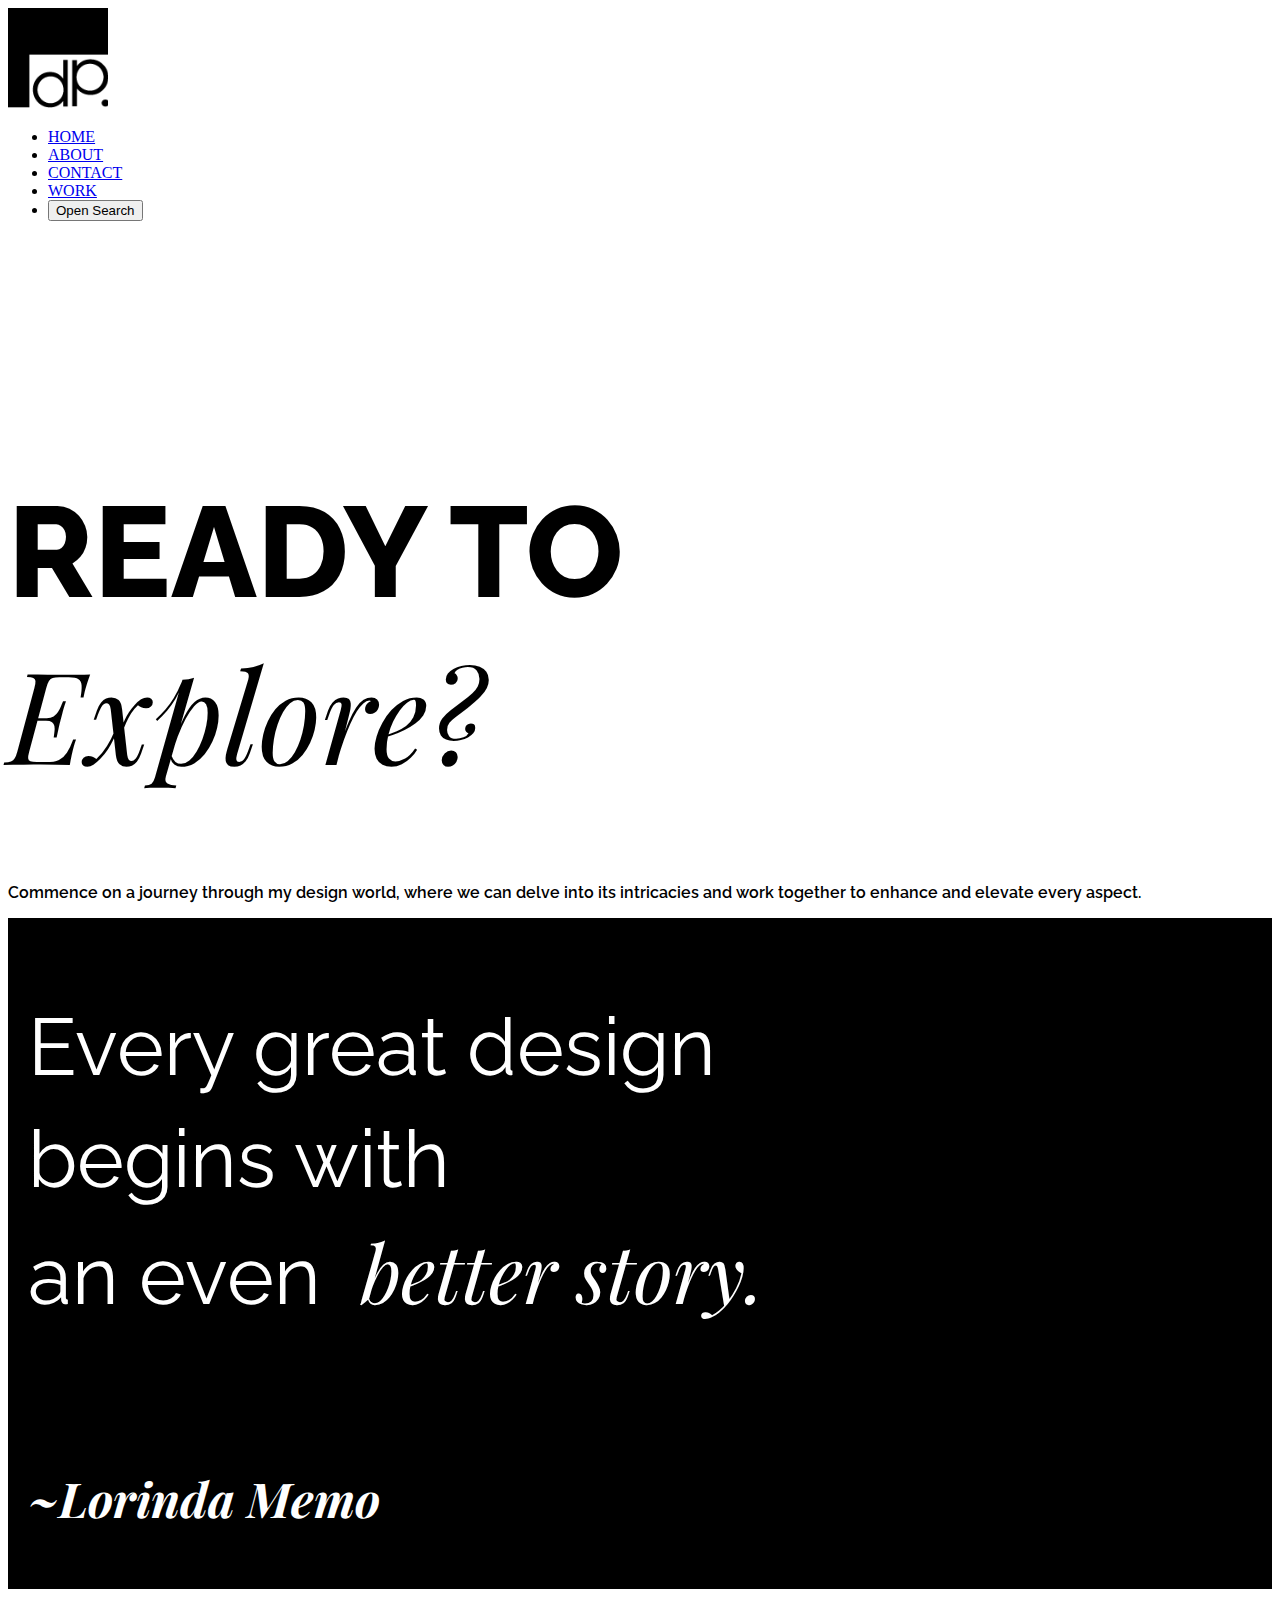
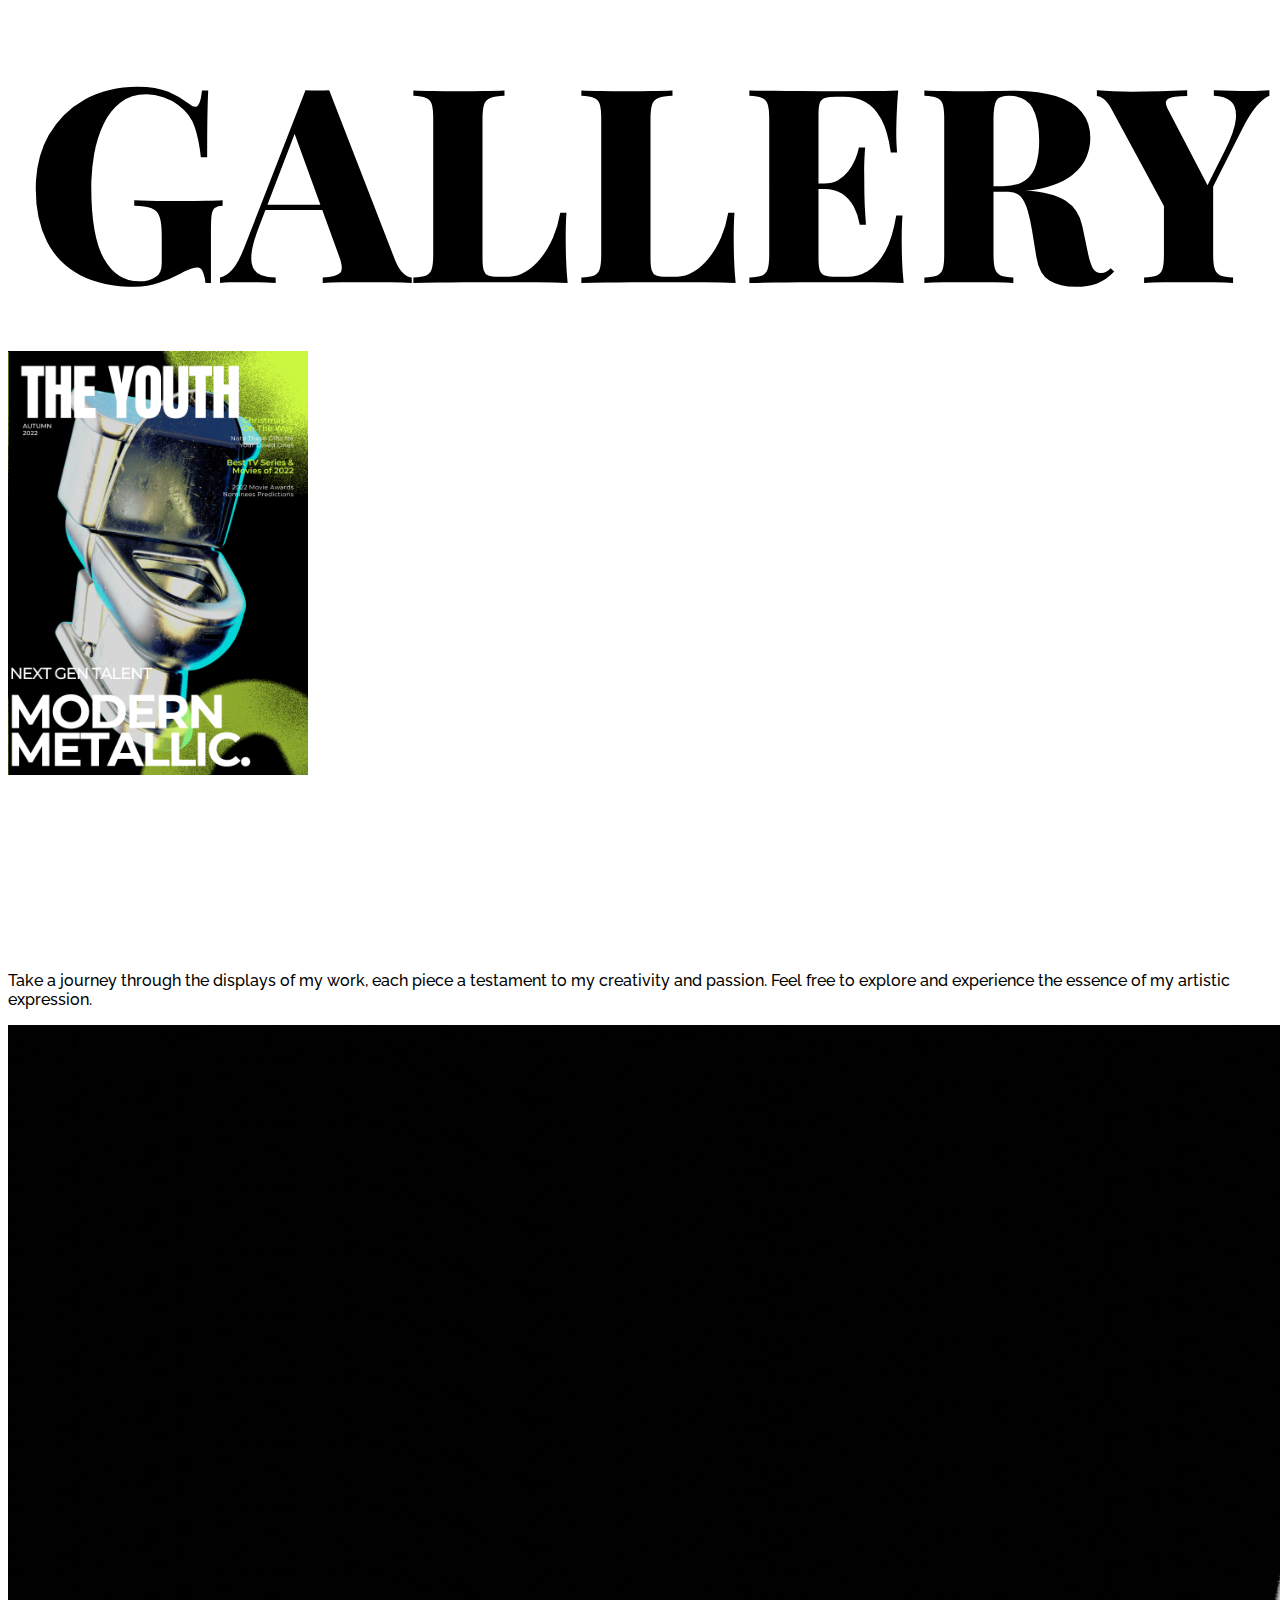
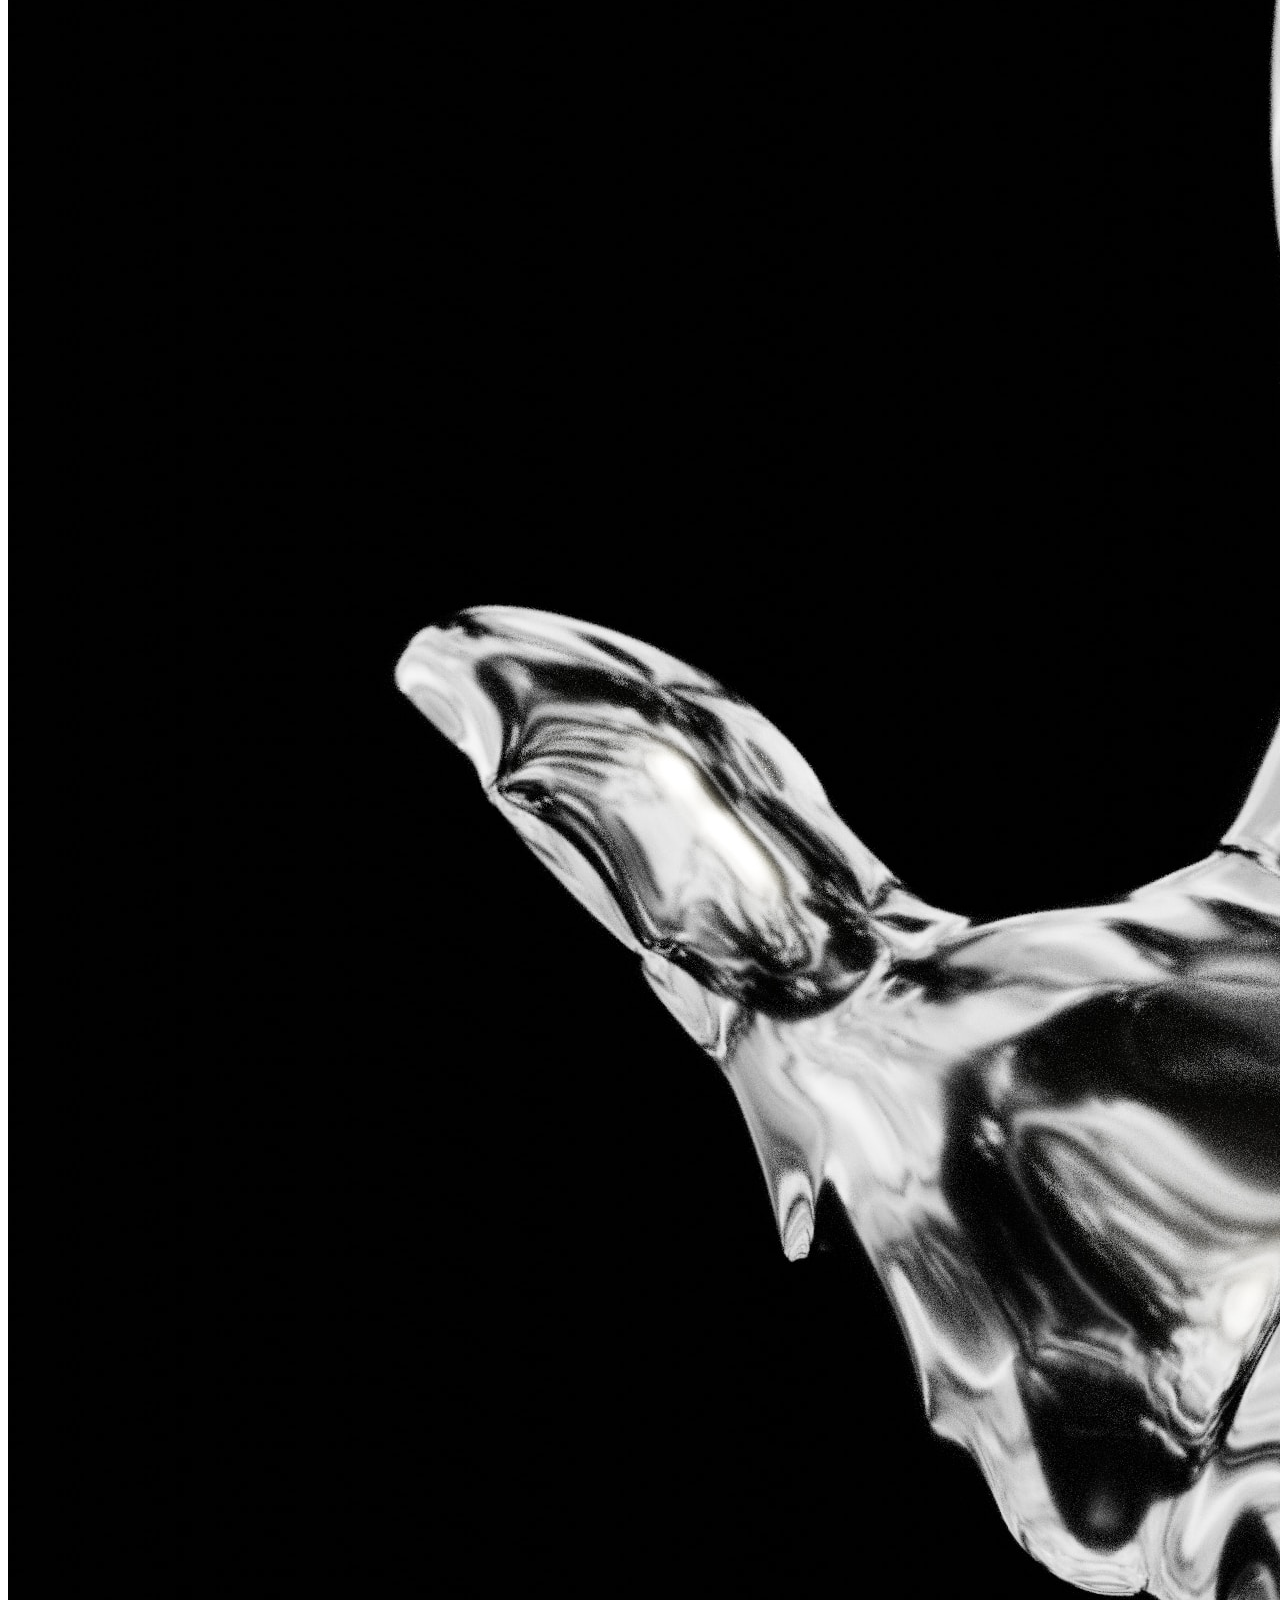
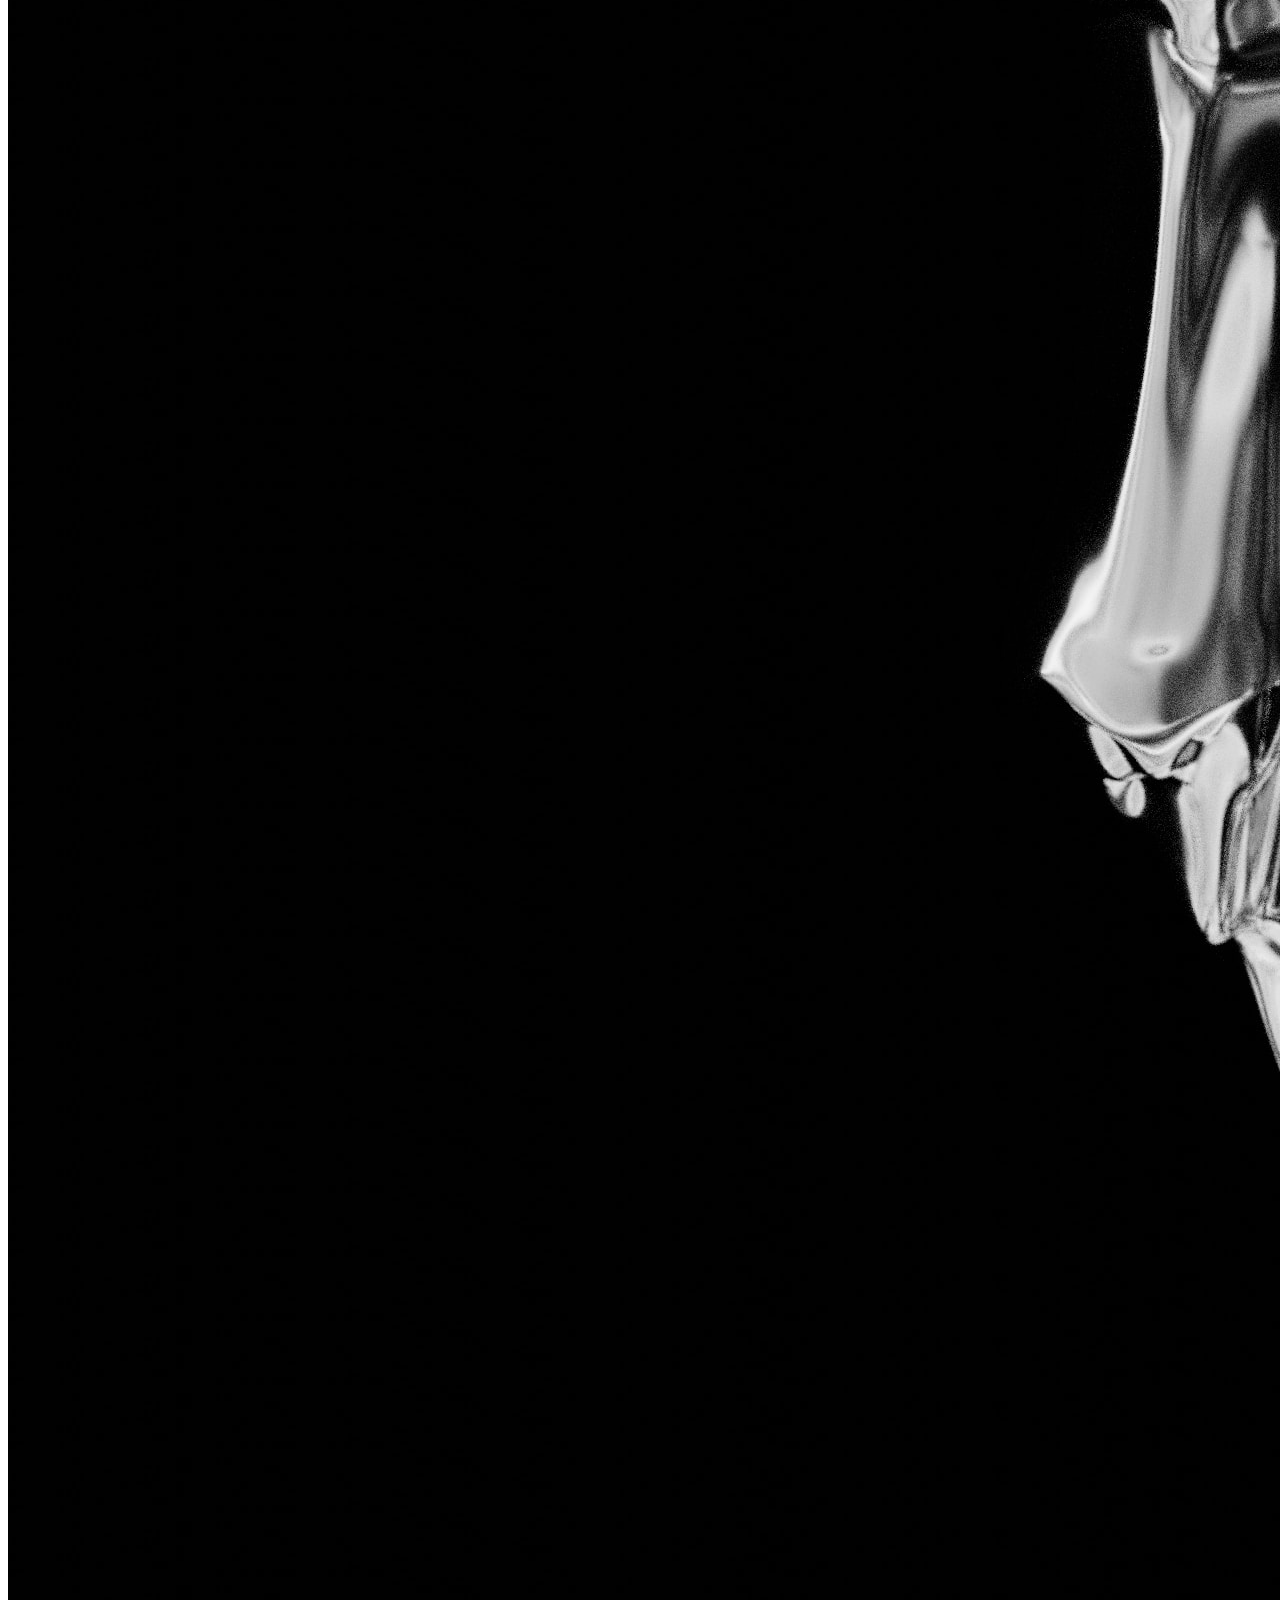
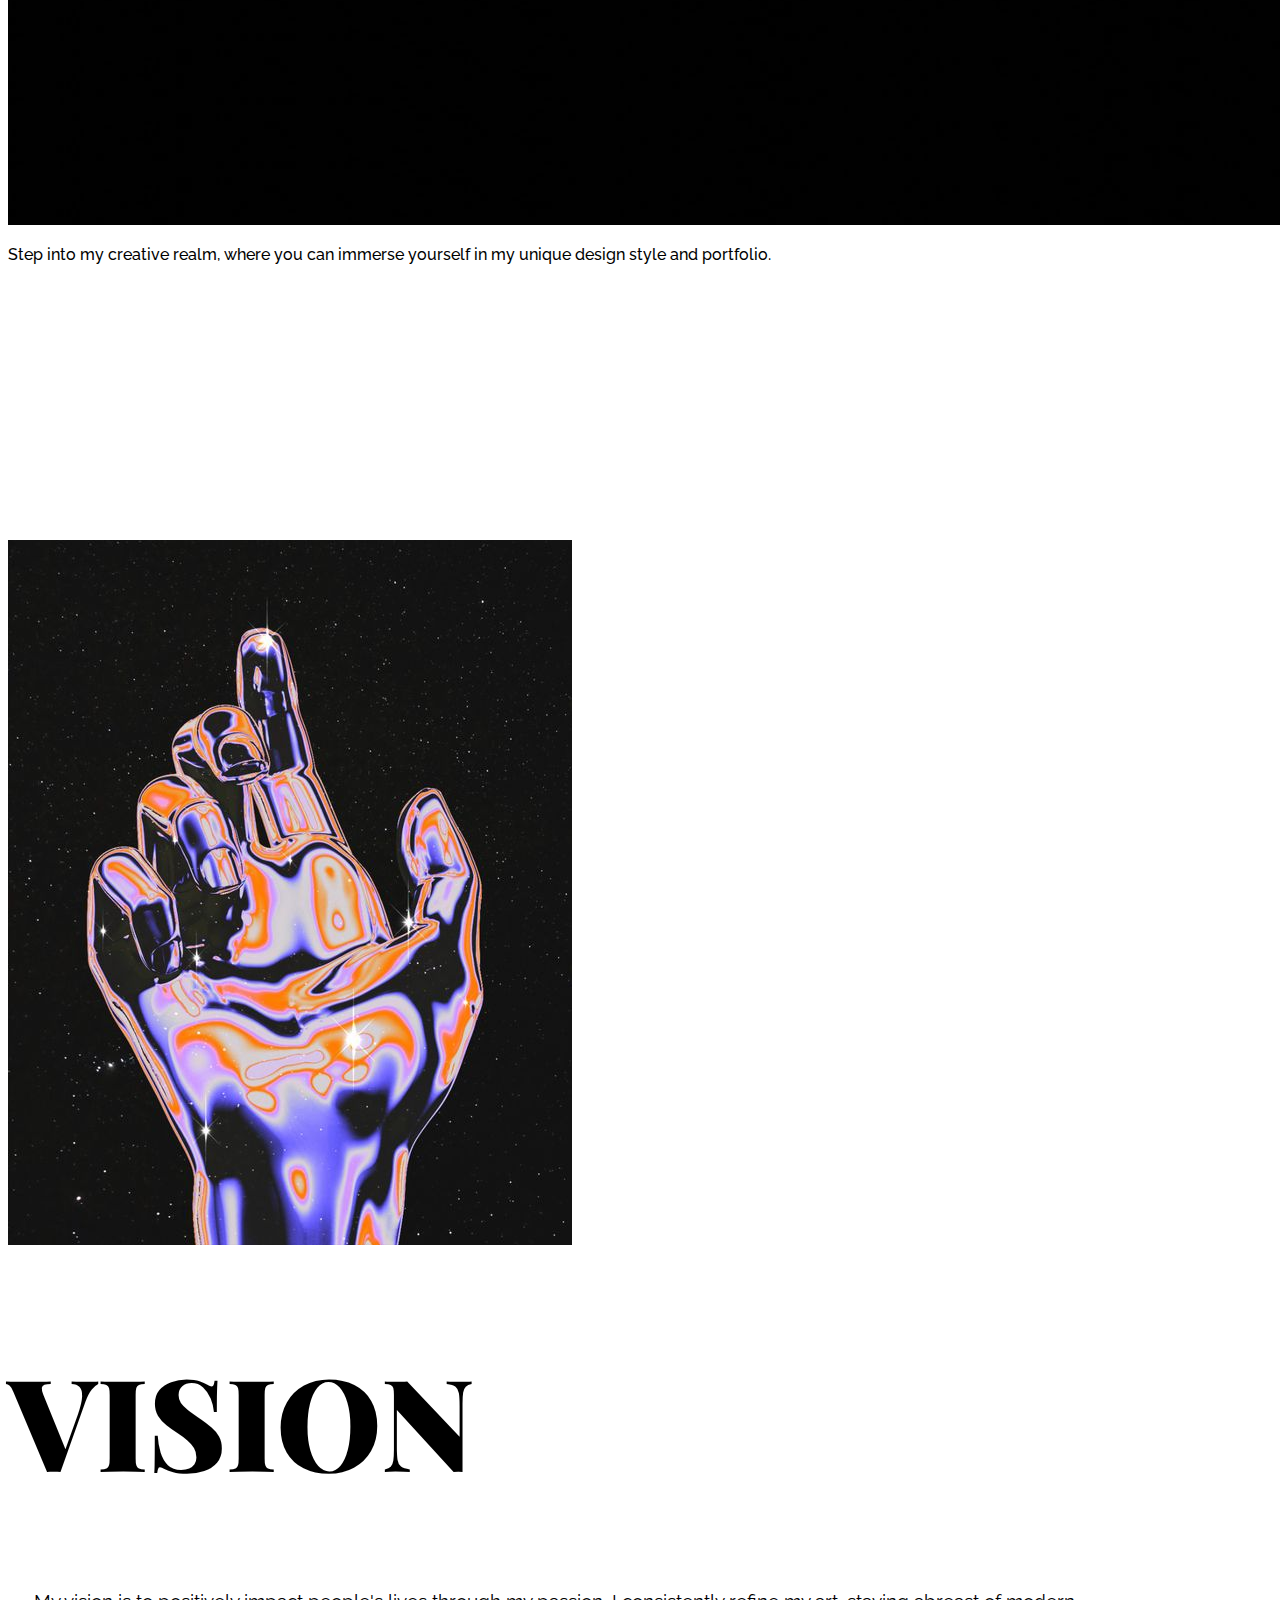
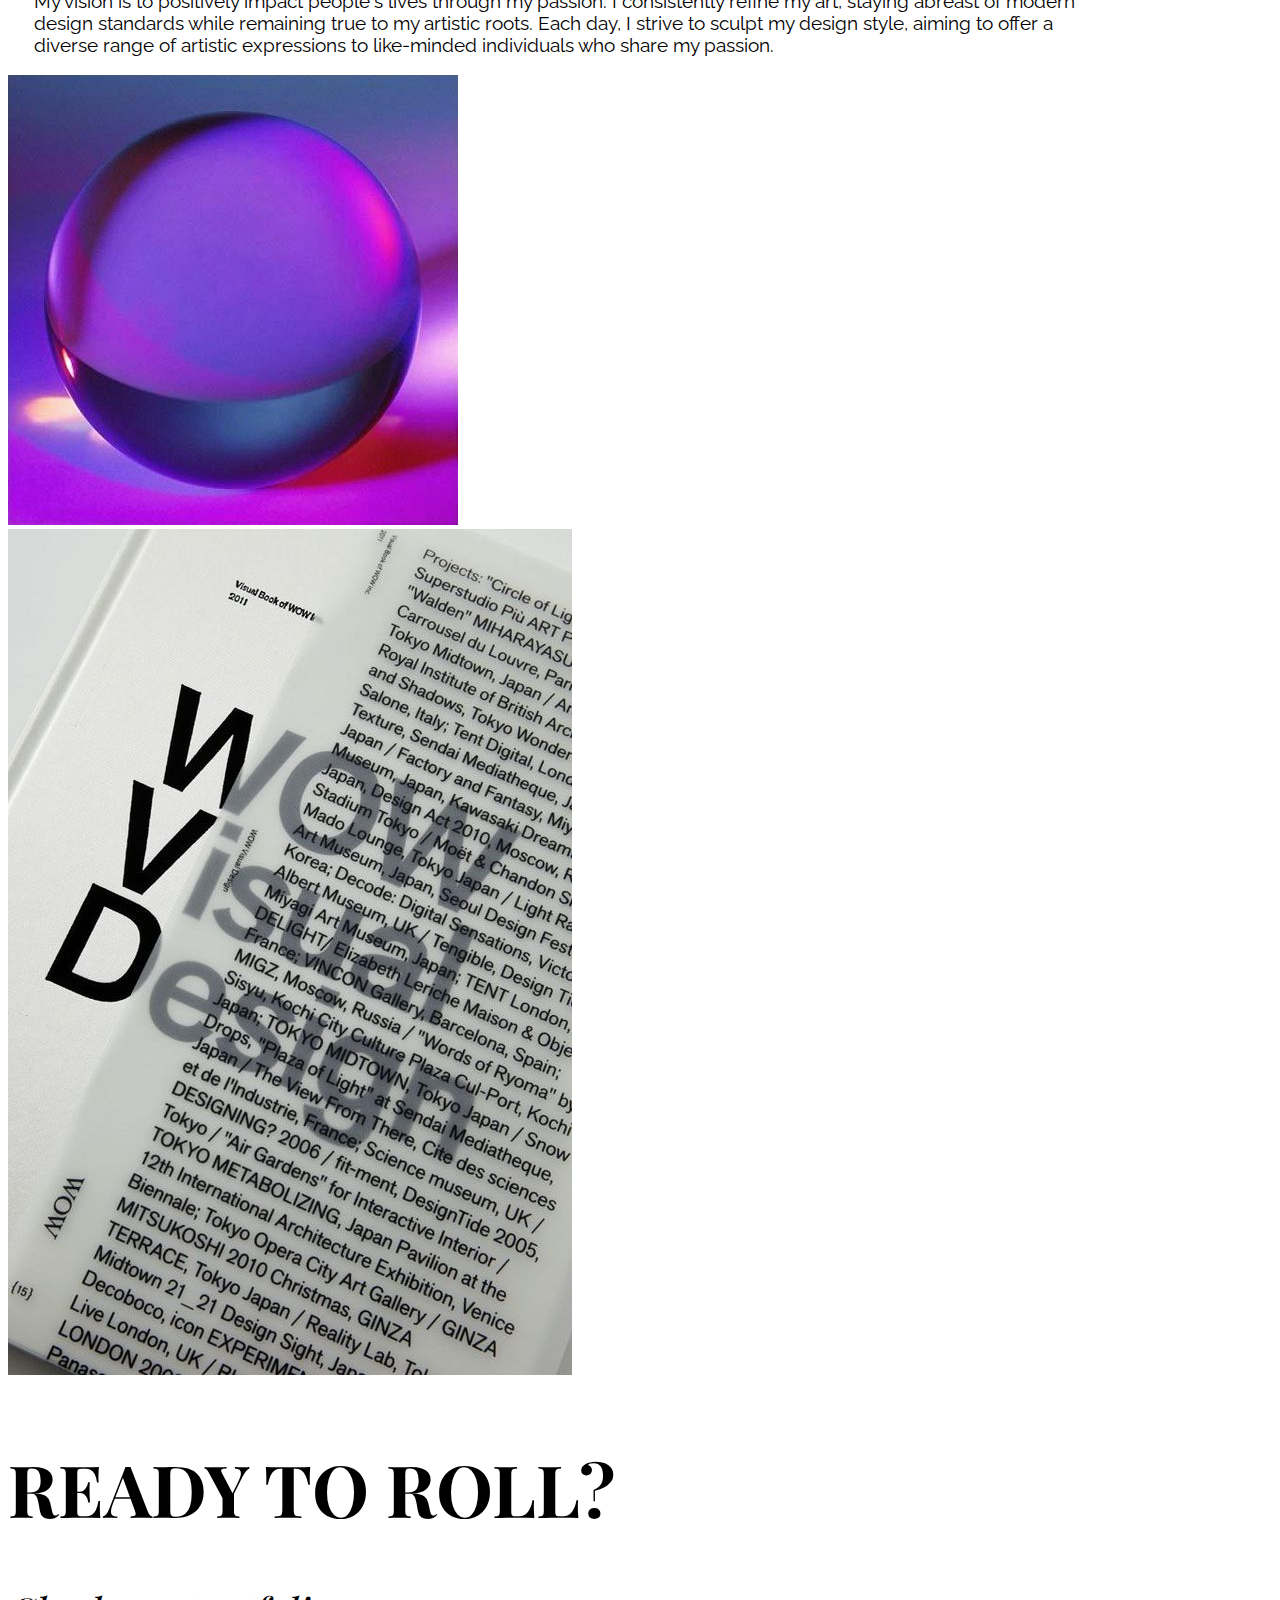
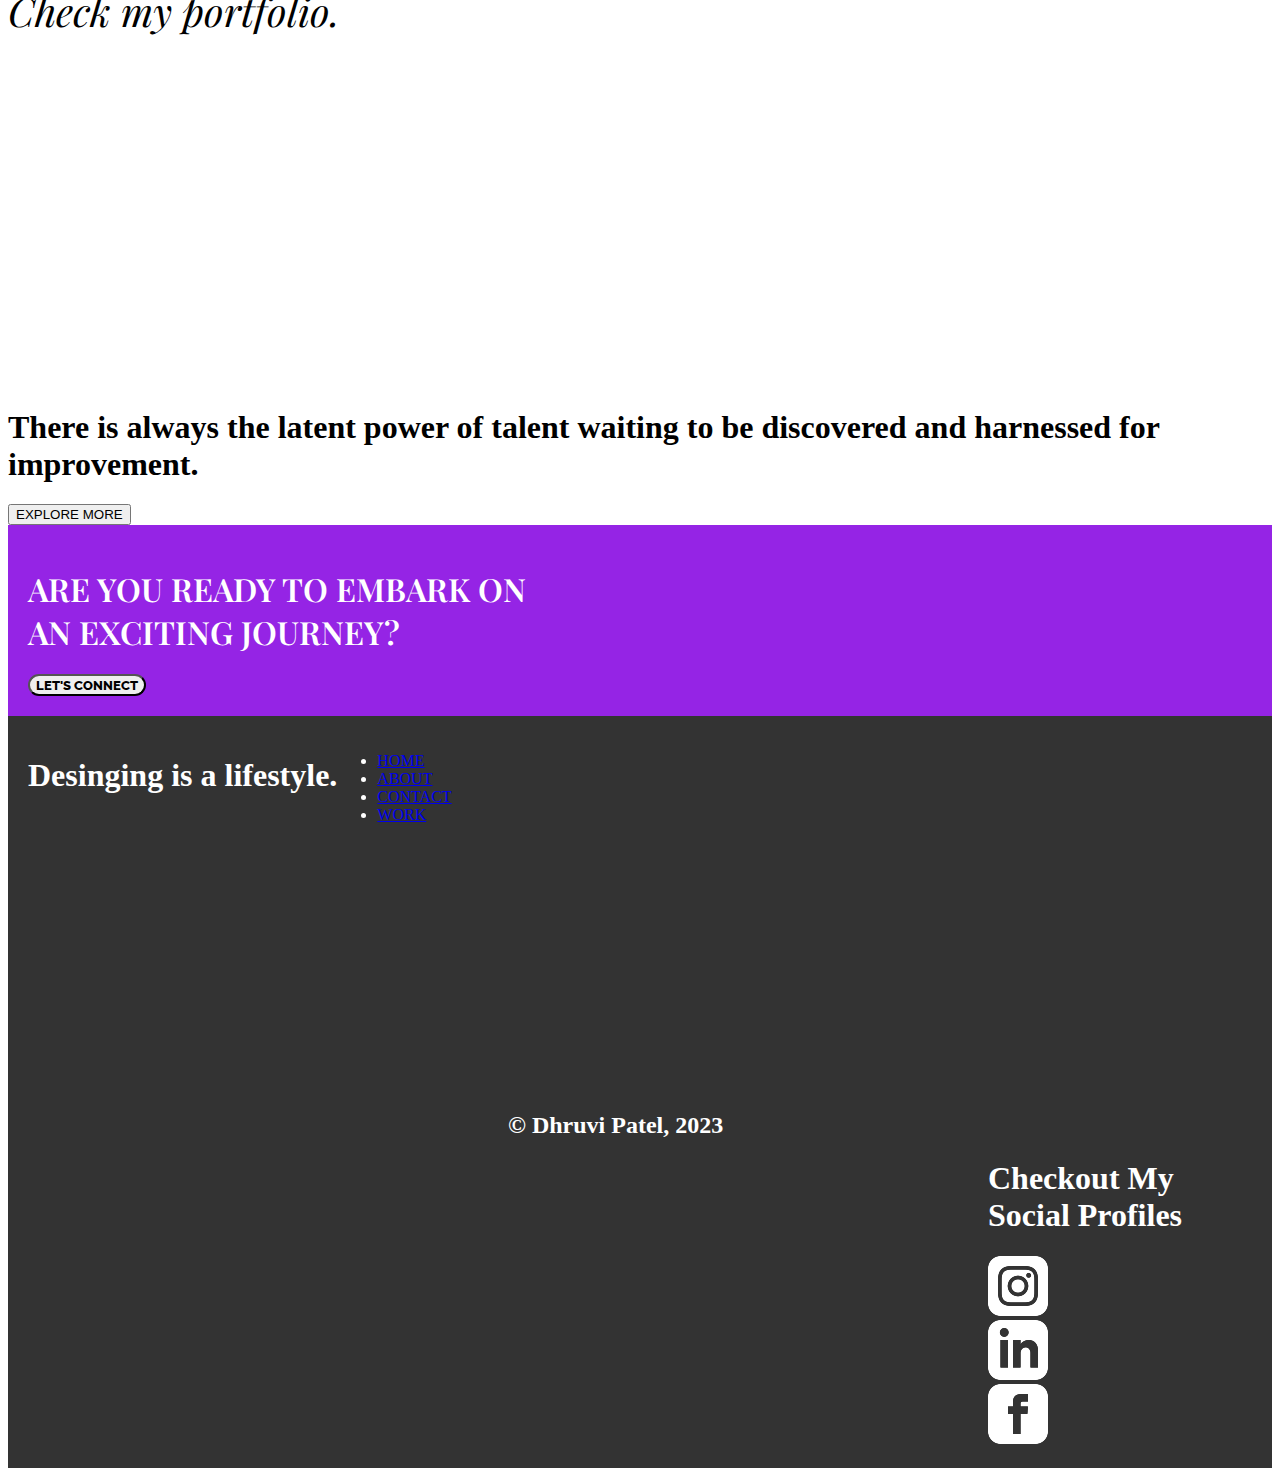
==== commit a6b8b931: "adds image update in html" ====
--- a/index.html
+++ b/index.html
@@ -6,6 +6,29 @@
     <title>Dhruvi Patel</title>
     <!-- Bootstrap CSS -->
     <link href="https://cdn.jsdelivr.net/npm/bootstrap@5.3.2/dist/css/bootstrap.min.css" rel="stylesheet" integrity="sha384-T3c6CoIi6uLrA9TneNEoa7RxnatzjcDSCmG1MXxSR1GAsXEV/Dwwykc2MPK8M2HN" crossorigin="anonymous">
+    <style>
+      .black-section {
+        background-color: black;
+        color: white; /* Set text color to white for better visibility */
+        padding: 20px; /* Add padding for spacing inside the section */
+      }
+      .purple-section{
+        background-color: #9524E5;
+        color: white; /* Set text color to white for better visibility */
+        padding: 20px; /* Add padding for spacing inside the section */   
+      }
+      .grey-section{
+        background-color: #333333;
+        color: white; /* Set text color to white for better visibility */
+        padding: 20px; /* Add padding for spacing inside the section */   
+      }
+      .playfair-font{
+        font-family: 'Playfair Display', serif;
+      }
+    </style>
+    <link rel="preconnect" href="https://fonts.googleapis.com">
+    <link rel="preconnect" href="https://fonts.gstatic.com" crossorigin>
+    <link href="https://fonts.googleapis.com/css2?family=Playfair+Display:ital,wght@0,400;0,700;0,800;0,900;1,400;1,500;1,600&family=Raleway:wght@400;500;700;800&display=swap" rel="stylesheet">
     <link rel="stylesheet" href="css/main.css">
   </head>
   <body>
@@ -15,57 +38,58 @@
         <!-- navigation bar -->
         <ul class="nav justify-content-end position-absolute top-0 end-0 px-2 pt-2">
           <li class="nav-item">
-              <a class="nav-link active" aria-current="page" href="index.html">HOME</a>
-          </li>
-            <li class="nav-item">
-              <a class="nav-link" href="about.html">ABOUT</a>
-            </li>
-            <li class="nav-item">
-              <a class="nav-link" href="contact.html">CONTACT</a>
-            </li>
-            <li class="nav-item">
-              <a class="nav-link" href="work.html">WORK</a>
-            </li>
+              <a class="nav-link" href="index.html">HOME</a>
+          </li>
+          <li class="nav-item">
+            <a class="nav-link" href="about.html">ABOUT</a>
+          </li>
+          <li class="nav-item">
+            <a class="nav-link" href="contact.html">CONTACT</a>
+          </li>
+          <li class="nav-item">
+            <a class="nav-link" href="work.html">WORK</a>
+          </li>
             <!-- search section -->
             <li>
               <div class="search-container">
                 <button class="btn btn-primary search-btn" onclick="toggleSearchForm()">Open Search</button>
               </div>
             </li>
-            </ul>
+        </ul>
+        <div class="bg vh-100 overflow-hidden">
+          <video autoplay muted loop plays-inline>
+            <source src="images/header-video.mp4" type="video/mp4">
+          </video>
+        </div>
+      <!-- header content -->
+      <div class="header-content container-fluid">
+        <div class="header-h position-absolute bottom-0 start-0 text-light container-fluid">
+          <div class="header-h-1 mx-4"><h1 class="display-1">READY TO <br> <span class="playfair">Explore?</span></h1></div>
+        </div>
+        <div class="header-p position-absolute bottom-0 end-0 col-3 text-light container-fluid">
+          <p>Commence on a journey through my design world, where we can delve into its intricacies and work together to enhance and elevate every aspect.</p>
+        </div>
+      </div>    
         
        
     </header>
     <main>
         <section>
-          <video autoplay muted loop plays-inline class="w-100">
-            <source src="images/header-video.mp4" type="video/mp4">
-        </video>
-        <!-- header content -->
-        <div class="header-content row">
-          <div class="header-h position-absolute bottom-0 start-0 col-2 text-light">
-            <div class="header-h-1"><h1>Ready to</h1></div>
-            <div class="header-h-2"><h1>Explore?</h1></div>
-          </div>
-          <div class="header-p position-absolute bottom-0 end-0 col-3 text-light">
-            <p>Commence on a journey through my design world, where we can delve into its intricacies and work together to enhance and elevate every aspect.</p>
-          </div>
-        </div>
           <!-- creating quote section -->
-          <div class="quote-section bg-black text-light row">
-            <div class="quote col-4">
-              <h1>Every great design begins with an even better story.</h1>
-            </div>
-            <div class="citation">
-              <div class="author text-end"><h2>~Lorinda Memo</h2></div>
+          <div class="quote-section black-section text-light container-fluid">
+            <div class="quote mt-4 pt-3 container-fluid">
+              <h1 class="display-5">Every great design <br>begins with <br> an even <span class="playfair black-section">better story.</span></h1></div></h1>
+            </div>
+            <div class="citation black-section">
+              <div class="author text-end m-4 p-4"><h2>~Lorinda Memo</h2></div>
             </div>
           </div>
           <!-- gallery section -->
           <div class="gallery">
-            <div class="gallery-heading">
-              <h1 class="text-center display-1">GALLERY</h1>
-            </div>
-          <div class="gallery-content-section">
+            <div class="gallery-heading container-fluid">
+              <h1 class="text-start">GALLERY</h1>
+            </div>
+          <div class="gallery-content-section container-fluid">
             <div class="gallery-section-1 row row-gap-5 justify-content-center">
               <div class="column1 col-3">
                 <img src="images/gallery-1.png" alt="Modern-mettalics" class="img-fluid">
@@ -87,7 +111,7 @@
           <div class="vision row no-gutters g-0">
             <div class="vision-content col-8 bg-black">
               <h1 class="text-light mt-4 display-1 mx-3">VISION</h1>
-              <p class="text-light mx-3 p">My vision is to positively impact people's lives through my passion. I consistently refine my art, staying abreast of modern design standards while remaining true to my artistic roots. Each day, I strive to sculpt my design style, aiming to offer a diverse range of artistic expressions to like-minded individuals who share my passion.</p>
+              <p class="text-light mt-5 p">My vision is to positively impact people's lives through my passion. I consistently refine my art, staying abreast of modern design standards while remaining true to my artistic roots. Each day, I strive to sculpt my design style, aiming to offer a diverse range of artistic expressions to like-minded individuals who share my passion.</p>
             </div>
             <div class="vision-image col-4 img-fluid">
               <img src="images/visionball.jpg" alt="vision">
@@ -98,44 +122,55 @@
               <img src="images/portfolio.jpg" alt="portfolio">
             </div>
             <div class="explore-roll-content col-md-6">
-              <div class="explore-container container">
-                <div class="row no-gutters gap-0">
-                  <div class="col-md-12">
-                    <div class="ready-to-roll mt-3">
-                      <h1 class="text-center display-1">READY TO ROLL?</h1>
-                      <h2 class="text-end  border-bottom border-4">Check my portfolio.</h2>
-                    </div>
-                    <div class="explore-content p-3">
-                      <p>There is always the latent power of talent waiting to be discovered and harnessed for improvement.</p>
-                      <button>EXPLORE MORE</button>
-                    </div>
-                  </div>
+               <div class="explore-container container">
+              </div> 
+              <div class="explore-row row align-items-start g-0">
+                <div class="ready-to-roll">
+                  <h1 class="text-center display-4 mt-4">READY TO ROLL?</h1>
+                  <h2 class="text-end mx-5 mt-4">Check my portfolio.</h2>
                 </div>
+                <span class="between-border border border-bottom border-2 border-black px-5 mt-5"></span>
+                <div class="content-second mb-5">
+                  <h1 class="align-self-start">There is always the latent power of talent waiting to be discovered and harnessed for improvement.</h1>
+                  <button>EXPLORE MORE</button>
+                </div>
               </div>
             </div>
           </div>
           <!-- contact page link section -->
-          <div class="journey text-center p-5">
+          <div class="journey text-center p-5 purple-section">
             <div class="h1-line-1">
-              <h1>ARE YOU READY TO EMBARK ON</h1>
-            </div>
-            <div class="h1-line-2">
-              <h1>AN EXCITING JOURNEY?</h1>
+              <h1>ARE YOU READY TO EMBARK ON <br>AN EXCITING JOURNEY?</h1>
             </div>
             <div class="journey-button">
-              <button>LET'S CONNECT</button>
+              <button class="lets-connect-button bg-white mt-5 px-5 pt-4 pb-4  border border-4 border-black">LET'S CONNECT</button>
             </div>
           </div>
         </div>
       </section>
     </main>
-    <footer class="bg-dark-subtle container">
-      <div class="footer-row row">
+    <footer class="container-fluid grey-section">
+      <!-- <div class="footer-row row">
         <div class="lifestyle col-6">
+          
+        </div>
+        
+      </div> -->
+    <!-- <div class="bottom-footer container">
+      <div class="footer-bottom-row row">
+        
+        <div class="social-profiles col-6">
+          
+        </div>
+      </div>
+    </div> -->
+    <div class="footer-content">
+      <div class="div-1">
+        <div>
           <h1 class="display-1">Desinging is a lifestyle.</h1>
         </div>
-        <div class="footer-nav col-6 justify-content-end align-items-end">
-          <ul class="nav d-flex row">
+        <div>
+          <ul class="nav row">
             <li class="nav-item">
               <a class="nav-link active p-0" aria-current="page" href="index.html">HOME</a>
             </li>
@@ -147,17 +182,15 @@
             </li>
             <li class="nav-item">
               <a class="nav-link p-0" href="work.html">WORK</a>
-          </li>
-        </ul>
+            </li>
+          </ul>
+        </div>
       </div>
-    </div>
-    <div class="bottom-footer container">
-      <div class="footer-bottom-row row">
-        <div class="copyright col-6 align-self-end">
+      <div class="div-2">
+        <div class="div-3"><div class="copyright col-6 align-self-end">
           <h2>© Dhruvi Patel, 2023</h2>
-        </div>
-        <div class="social-profiles col-6">
-          <div class="social-heading"><h1>Checkout My Social Profiles</h1></div>
+        </div></div>
+        <div class="div-4"><div class="social-heading"><h1>Checkout My Social Profiles</h1>
           <div class="social-icons d-flex justify-content-end">
             <div class="instagram"><img src="images/instagram.png" alt="instagram" class="w-1"></div>
             <div class="linkedin"><img src="images/linked-in.png" alt="linked-in"></div>
@@ -169,7 +202,6 @@
       
     </footer>
     <!-- Bootstrap Javascript -->
-    <h1>Hello, world!</h1>
     <script src="https://cdn.jsdelivr.net/npm/bootstrap@5.3.2/dist/js/bootstrap.bundle.min.js" integrity="sha384-C6RzsynM9kWDrMNeT87bh95OGNyZPhcTNXj1NW7RuBCsyN/o0jlpcV8Qyq46cDfL" crossorigin="anonymous"></script>
     <script src="https://cdn.jsdelivr.net/npm/bootstrap@5.3.0/dist/js/bootstrap.bundle.min.js"></script>
     <script>
--- a/css/main.css
+++ b/css/main.css
@@ -1,3 +1,9 @@
+:root{
+    --custom1-font-1: 'Playfair Display', serif;
+    --custom2-font-2: 'Raleway', sans-serif;
+}
+
+
 .gallery-heading h1{
     color: black; /* Text color of the heading */
     text-align: center;
@@ -12,6 +18,156 @@
 }
 
 .column1 p{
-    margin-top: 14.1rem;
+    margin-top: 12rem;
 }
 
+.gallery h1{
+    font-family: var(--custom1-font-1);
+    font-weight: 800;
+    font-size: 17rem;
+    padding: 0px;
+}
+
+.header-h h1{
+    font-family: var(--custom2-font-2);
+    font-weight: 900;
+}
+
+.playfair{
+    font-family: var(--custom1-font-1);
+    font-weight: 300;
+    font-style: italic;
+}
+
+.header-p{
+    font-family: var(--custom2-font-2);
+    font-weight: 600;
+}
+
+.quote h1{
+    font-family: var(--custom2-font-2);
+    font-weight: 400;
+    line-height: 1.4;
+    font-size: 5rem;
+}
+
+.author h2{
+    font-family: var(--custom1-font-1);
+    font-style: italic;
+    font-size:3rem;
+}
+
+.column1 p{
+    font-family: var(--custom2-font-2);
+    font-weight: 500;
+}
+
+.column3 p{
+    font-family: var(--custom2-font-2);
+    font-weight: 500;
+}
+
+.vision-content h1{
+    font-family: var(--custom1-font-1);
+    font-weight: 900;
+    font-size: 8rem;
+}
+
+.vision-content p{
+    font-family:var(--custom2-font-2);
+    margin-right: 10rem;
+    margin-left: 1.6rem;
+    font-size: 1.2rem;
+}
+
+.ready-to-roll h1{
+    font-family: var(--custom1-font-1);
+    font-weight: 700;
+    font-size: 4.5rem;
+}
+
+.explore-row{
+    display: grid;
+    grid-template-rows: repeat(2,19rem);
+    grid-template-columns: 2fr;
+    justify-content: center;
+    align-items: center;
+}
+
+.ready-to-roll h2{
+    font-family: var(--custom1-font-1);
+    font-style: italic;
+    font-weight: 400;
+    font-size: 2.5rem;
+}
+
+.h1-line-1 h1{
+    font-family: var(--custom1-font-1);
+    font-weight: 600;
+}
+
+.lets-connect-button{
+    border-radius: 1.2rem;
+    font-family: var(--custom2-font-2);
+    font-weight: 800;
+}
+
+.footer-content{
+    display: grid;
+    grid-template-columns:2fr;
+    grid-template-rows: repeat(2,2fr);
+    
+}
+
+.div-1{
+    display: flex;
+}
+
+.div-2{
+    align-self: flex-end;
+    margin-left: 30rem;
+}
+
+.div-4{
+    margin-left: 30rem;
+}
+
+/* -------About--------------------------- */
+
+.header-content h1{
+    font-family: var(--custom2-font-2);
+    font-weight: 800;
+    font-size: 8rem;
+}
+
+.lets-lead h1{
+    font-family: var(--custom1-font-1);
+    font-weight: 800;
+    font-size: 8rem;
+}
+
+.lets-lead h2{
+    font-family: var(--custom1-font-1);
+    font-style: italic;
+    font-size: 3rem;
+}
+
+.content-1 p{
+    font-family: var(--custom2-font-2);
+    font-weight: 600;
+}
+
+.content-2{
+    font-family: var(--custom2-font-2);
+    font-weight: 600;
+}
+
+/* ----------Contact------------------- */
+
+.bg-join-party h1{
+    font-family: var(--custom2-font-2);
+    color: black;
+    font-weight: 800;
+    font-size: 7rem;
+    text-align: center;
+}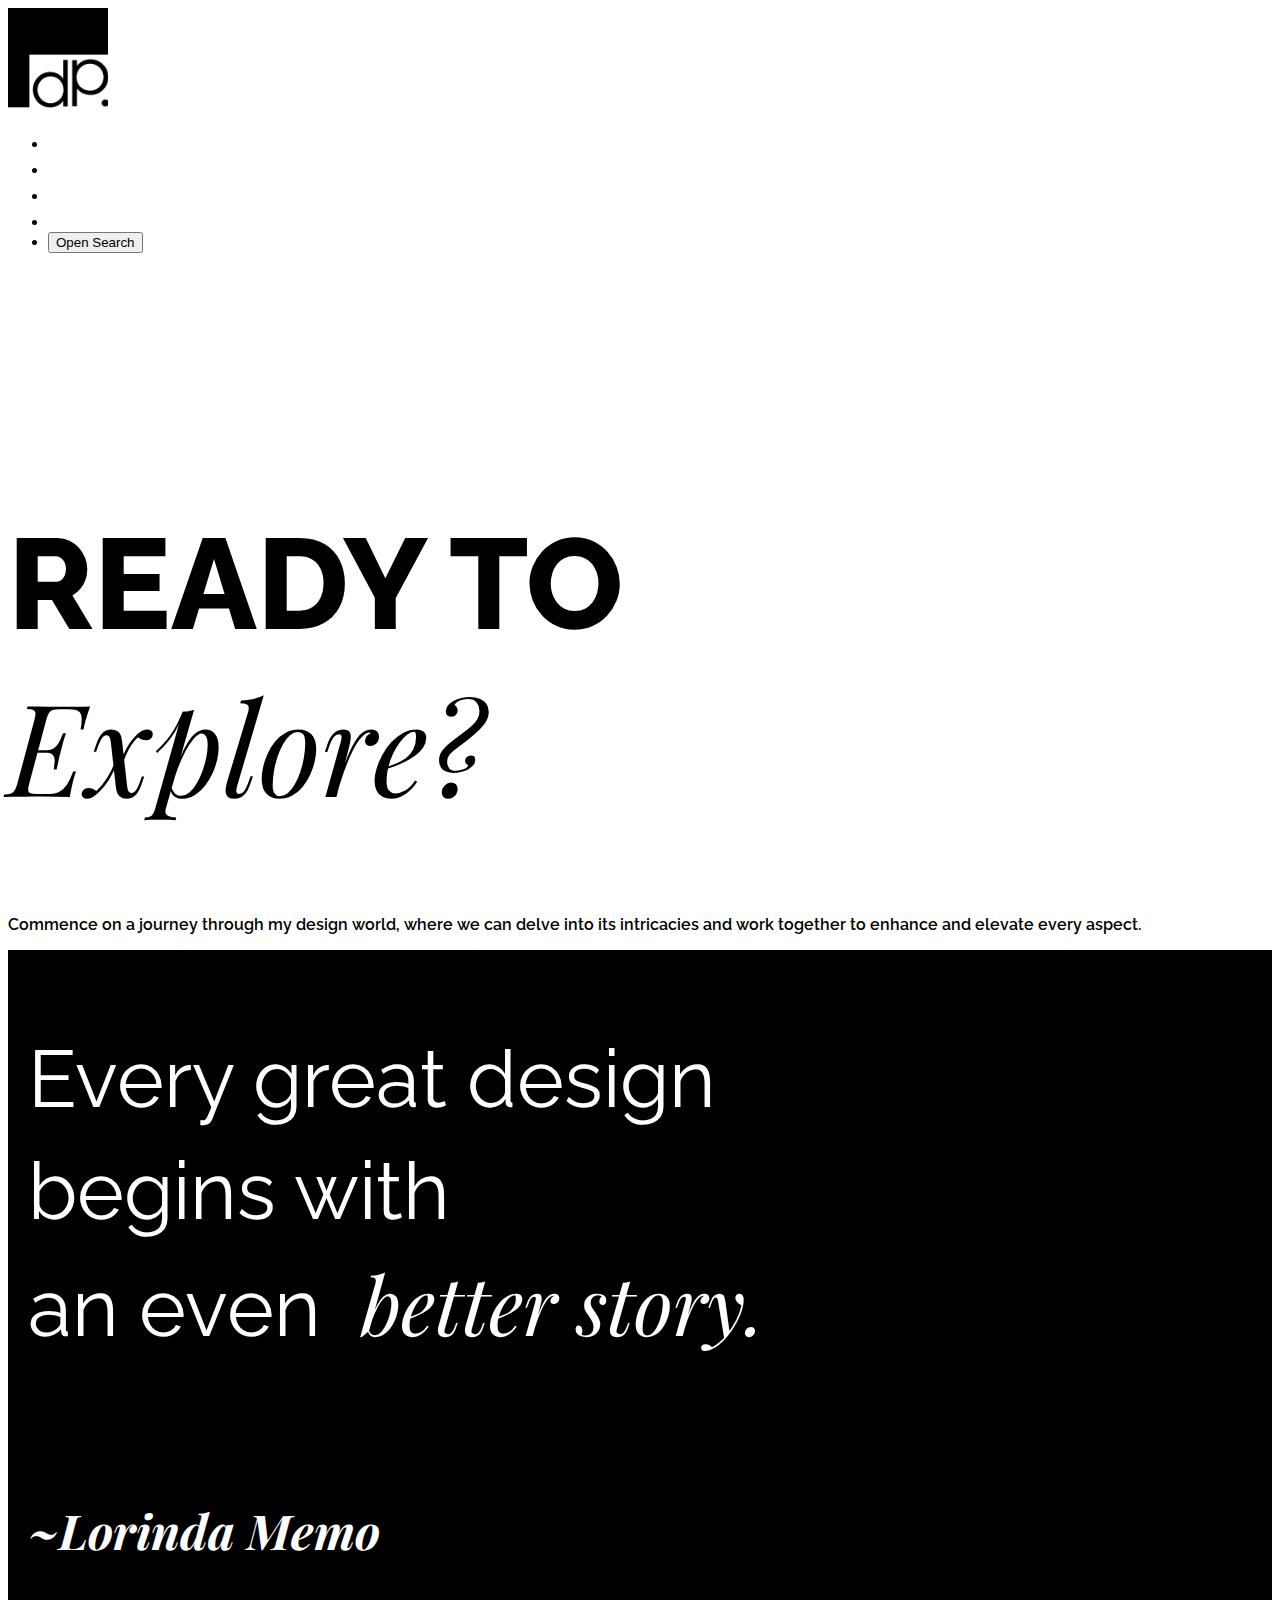
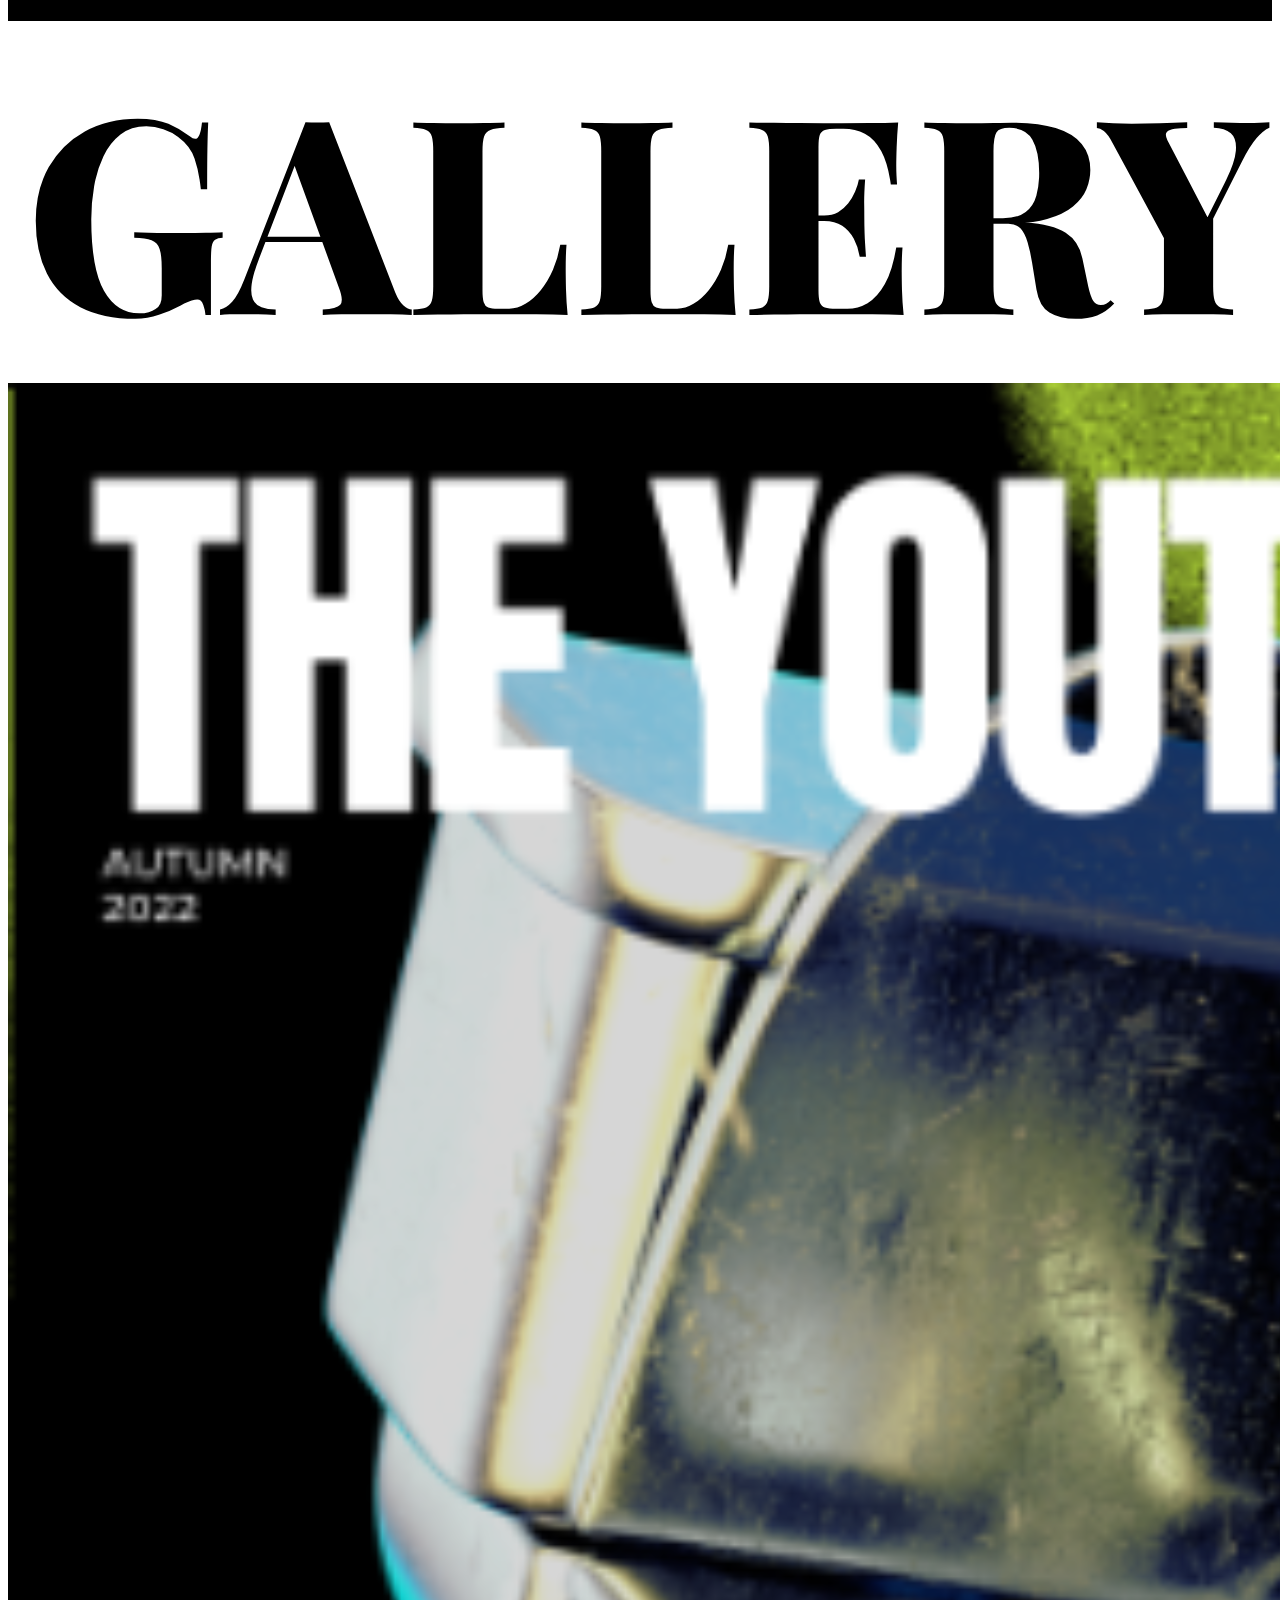
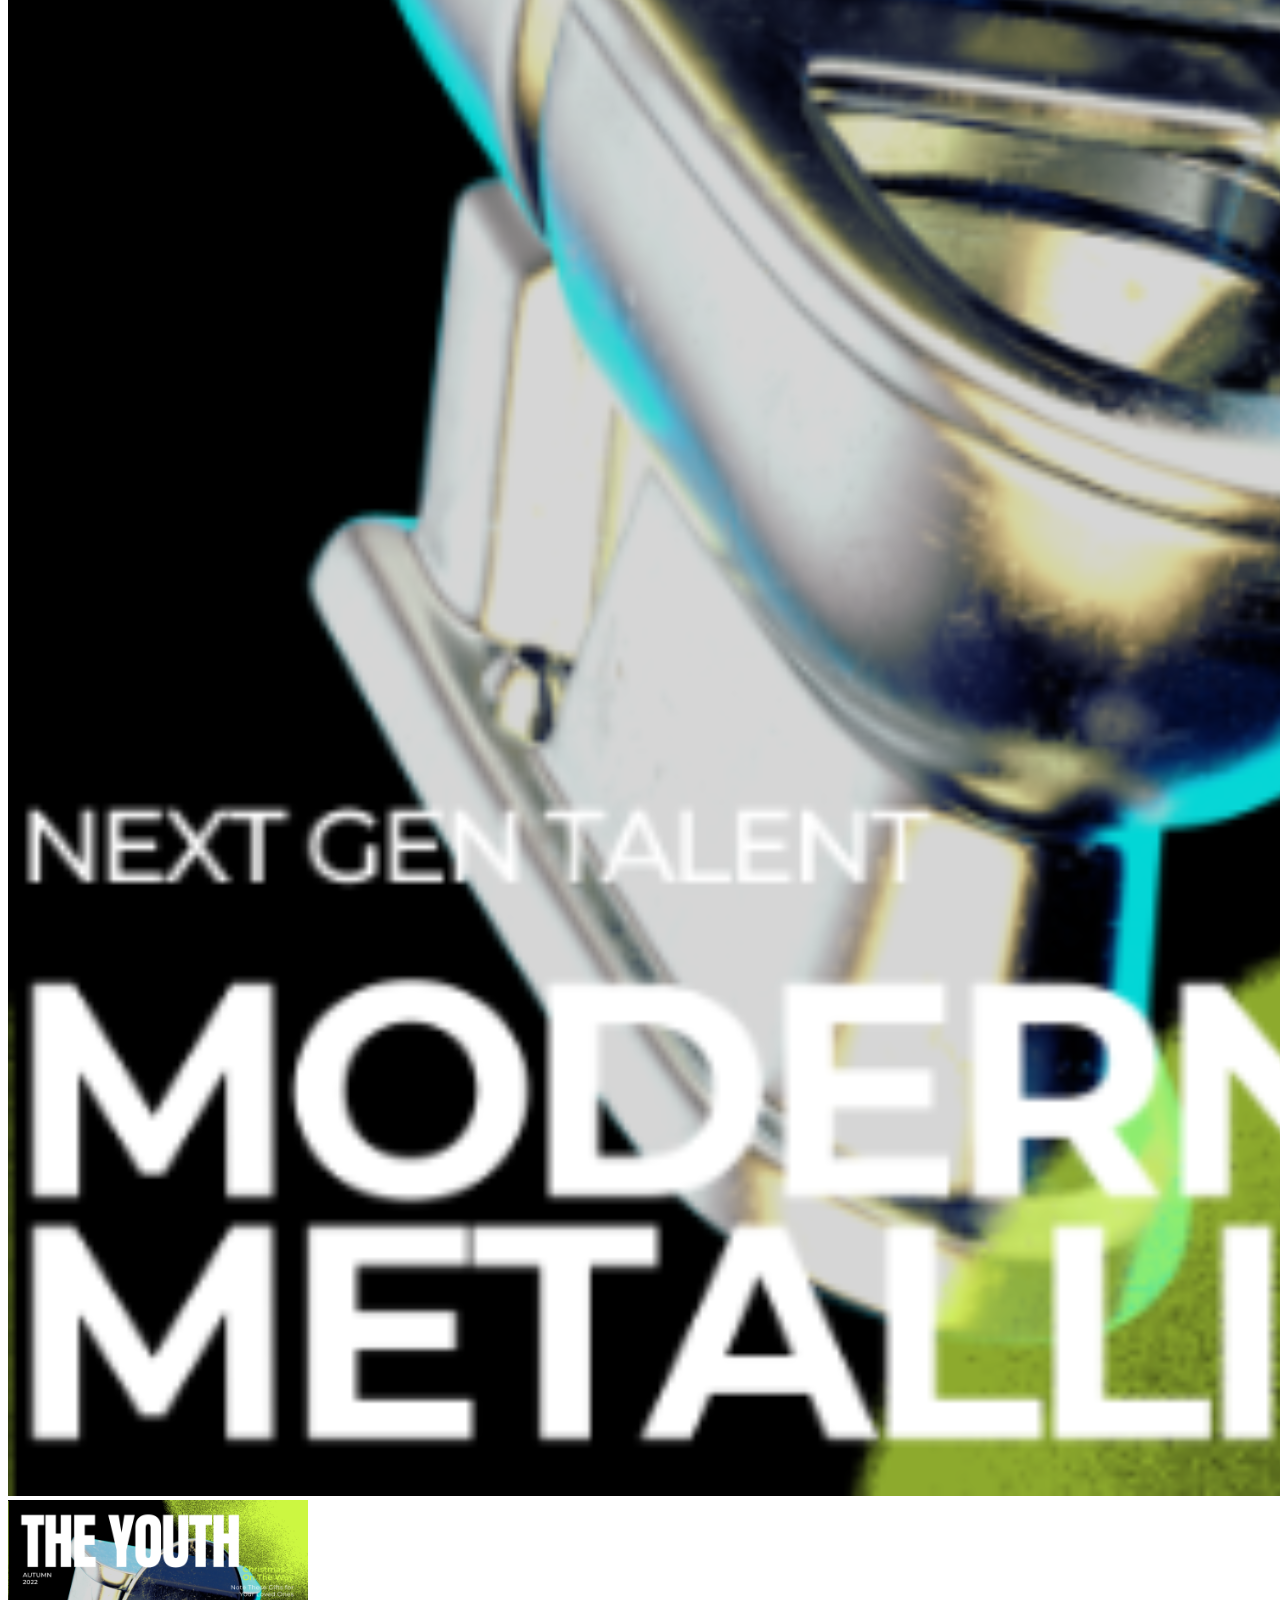
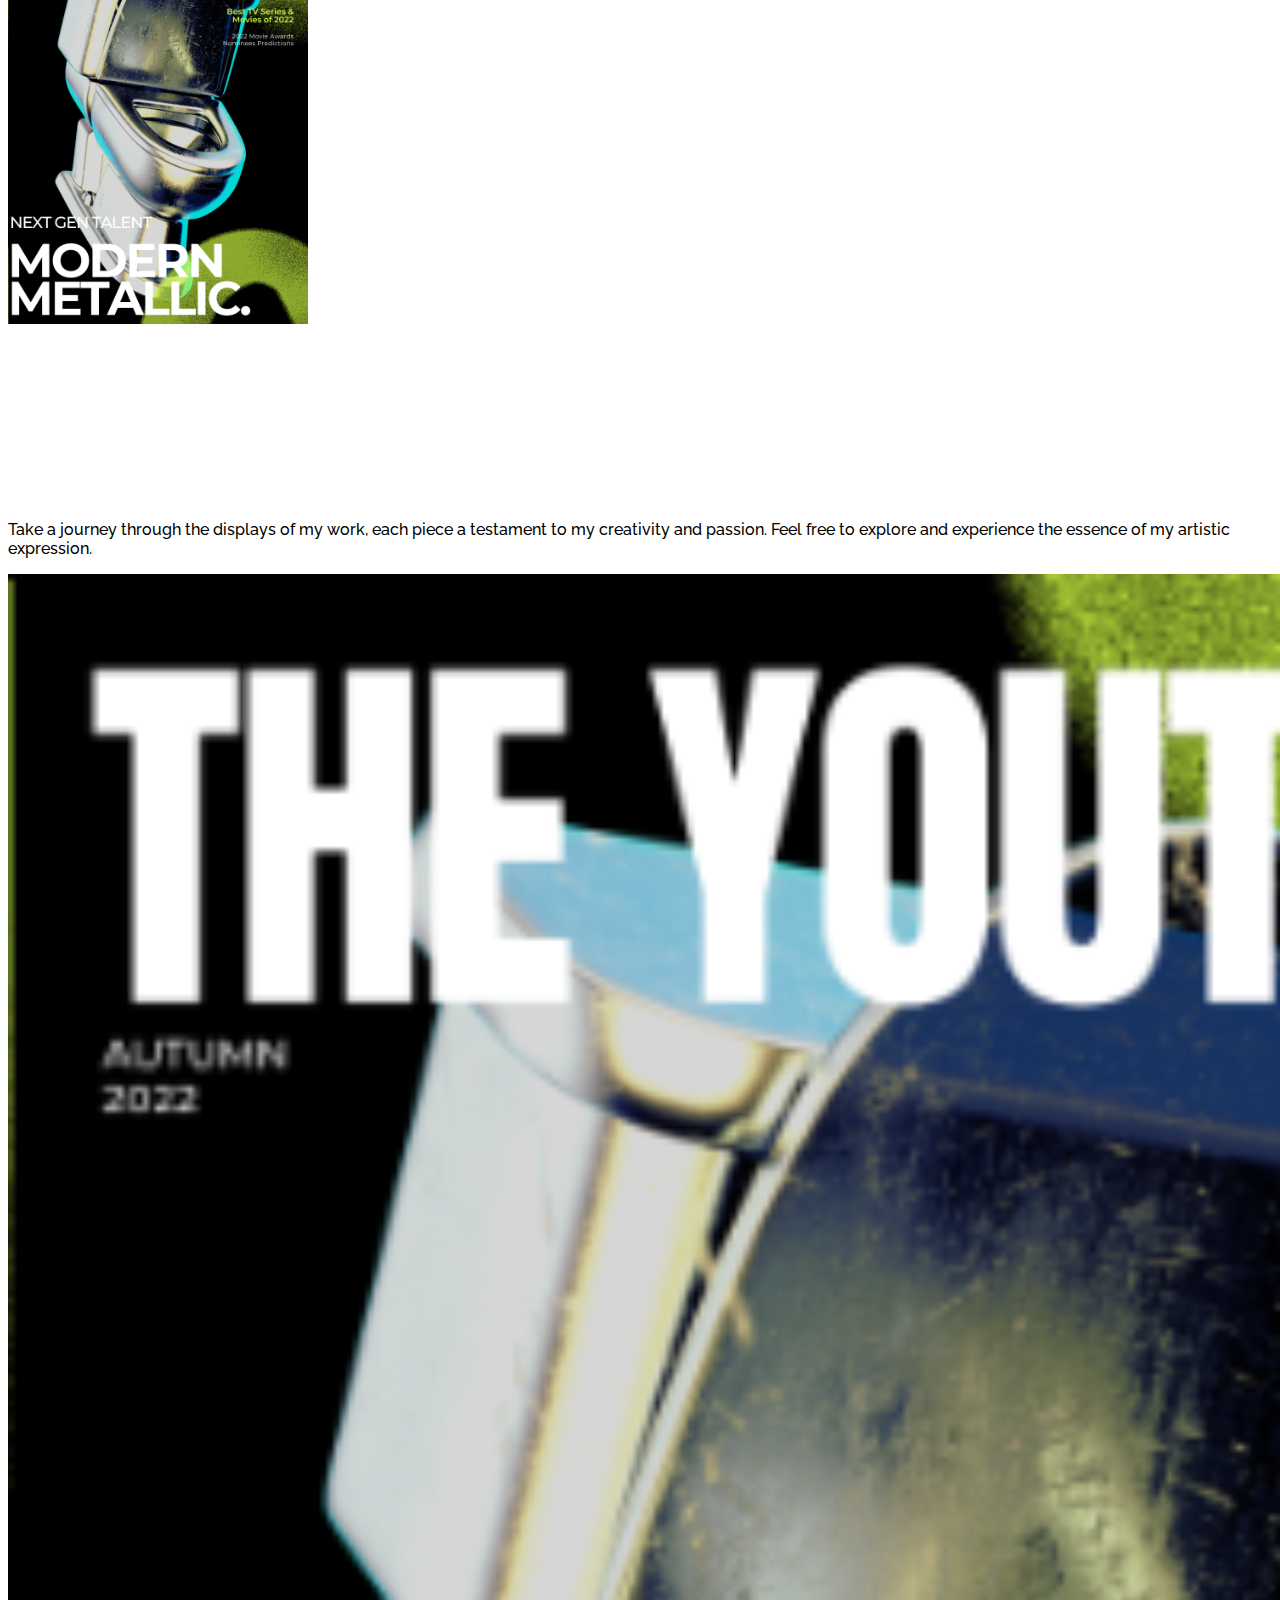
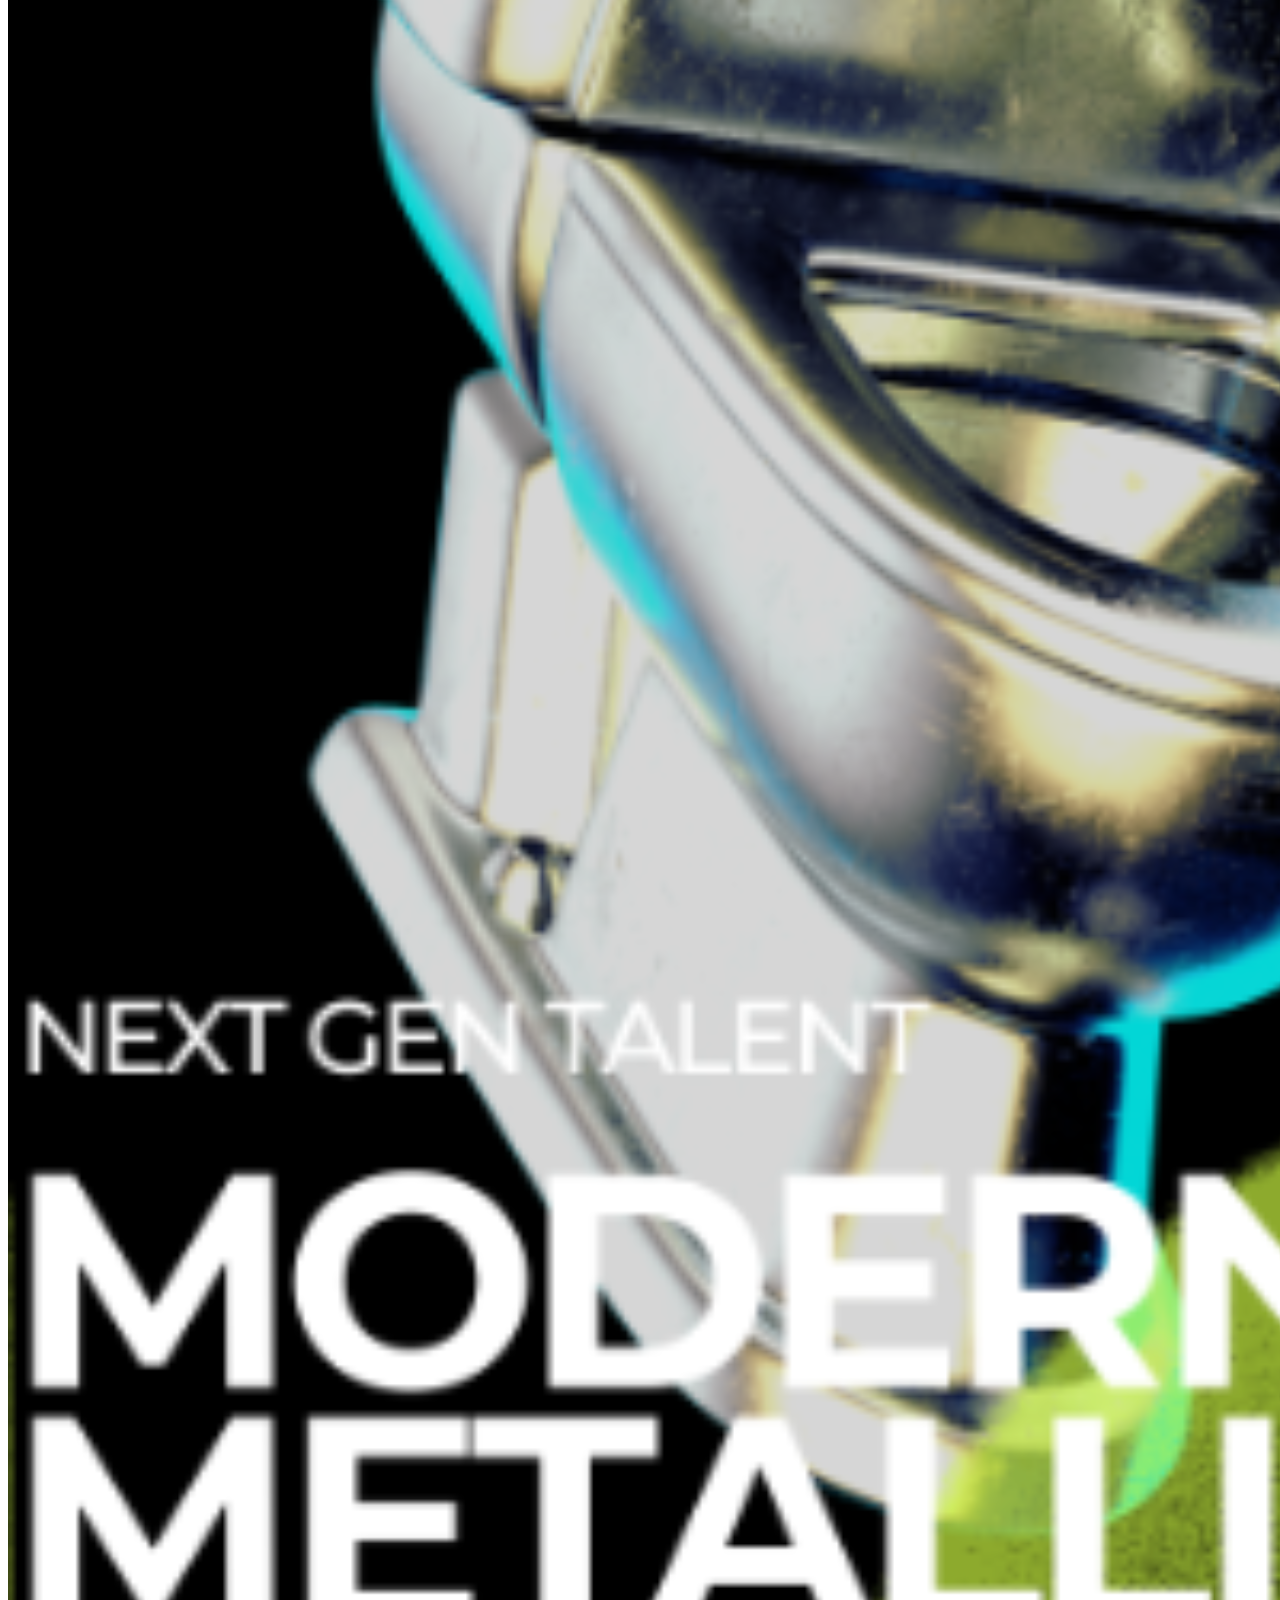
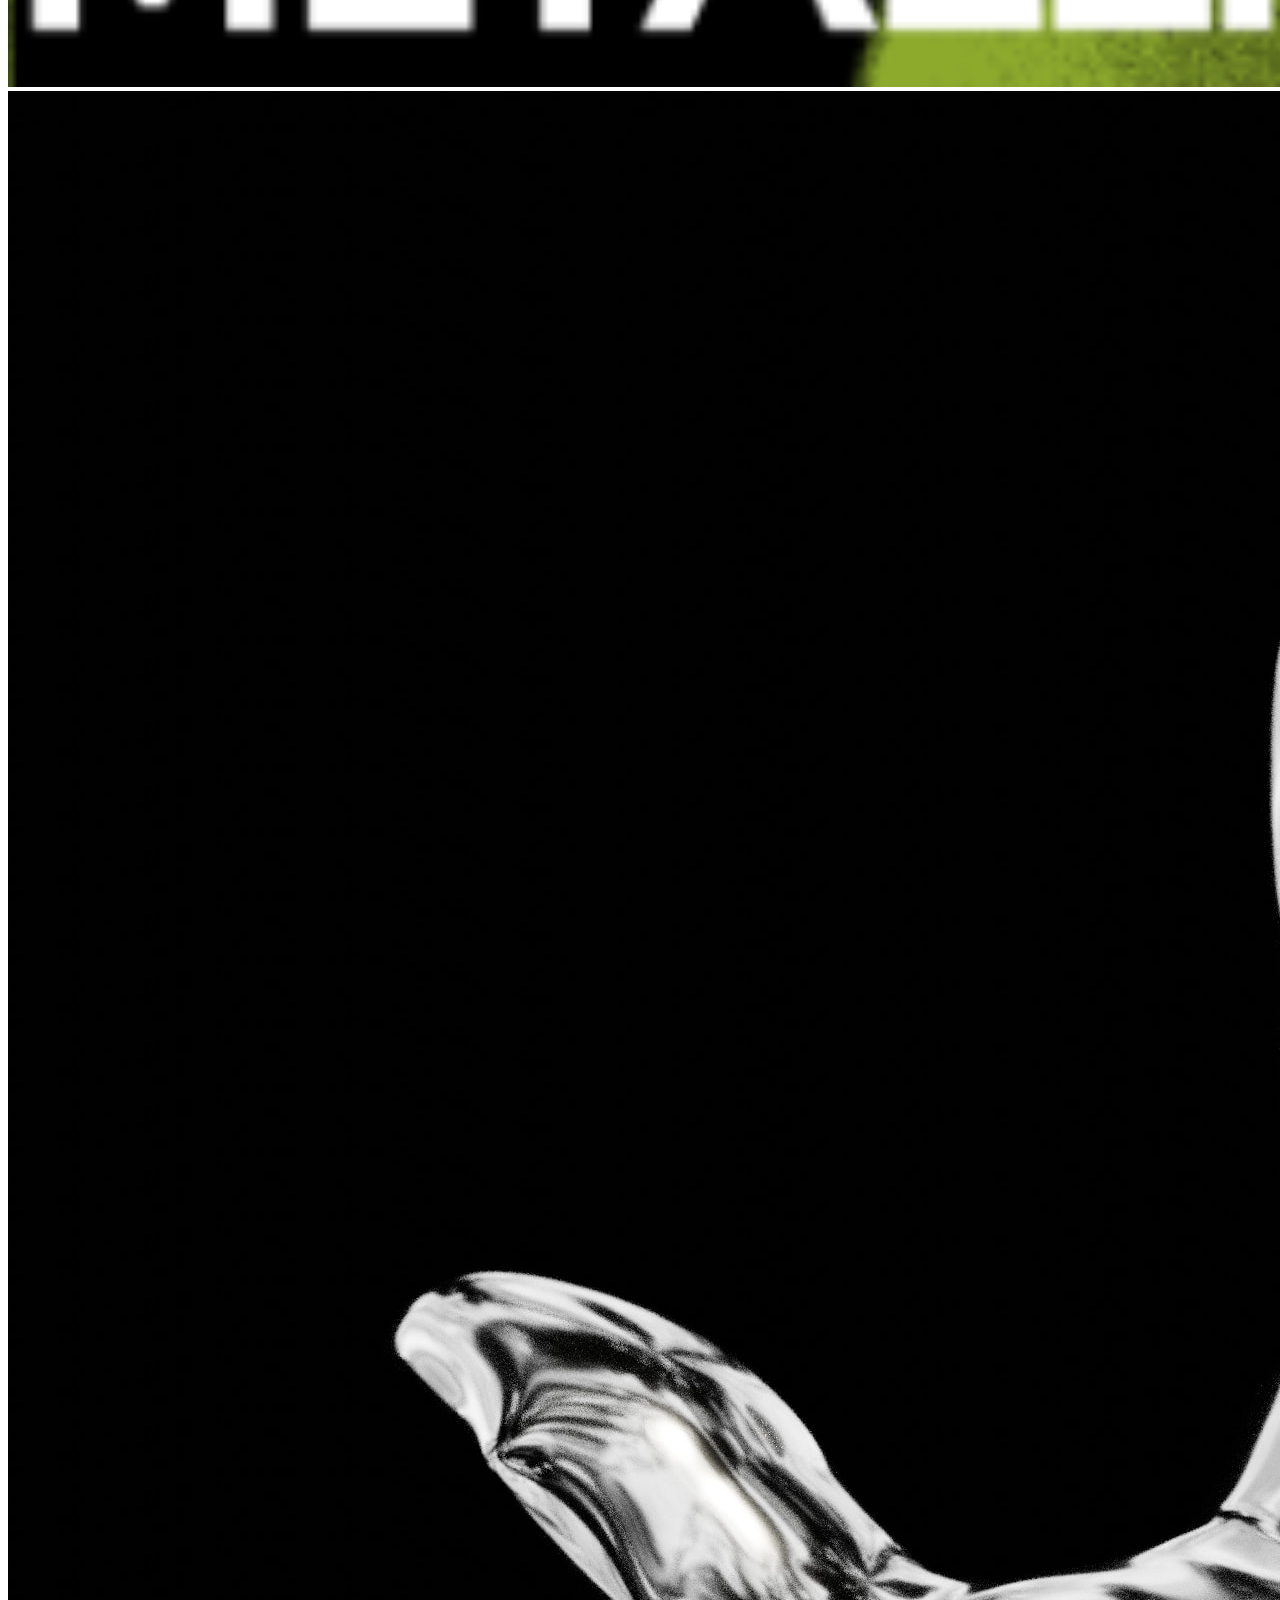
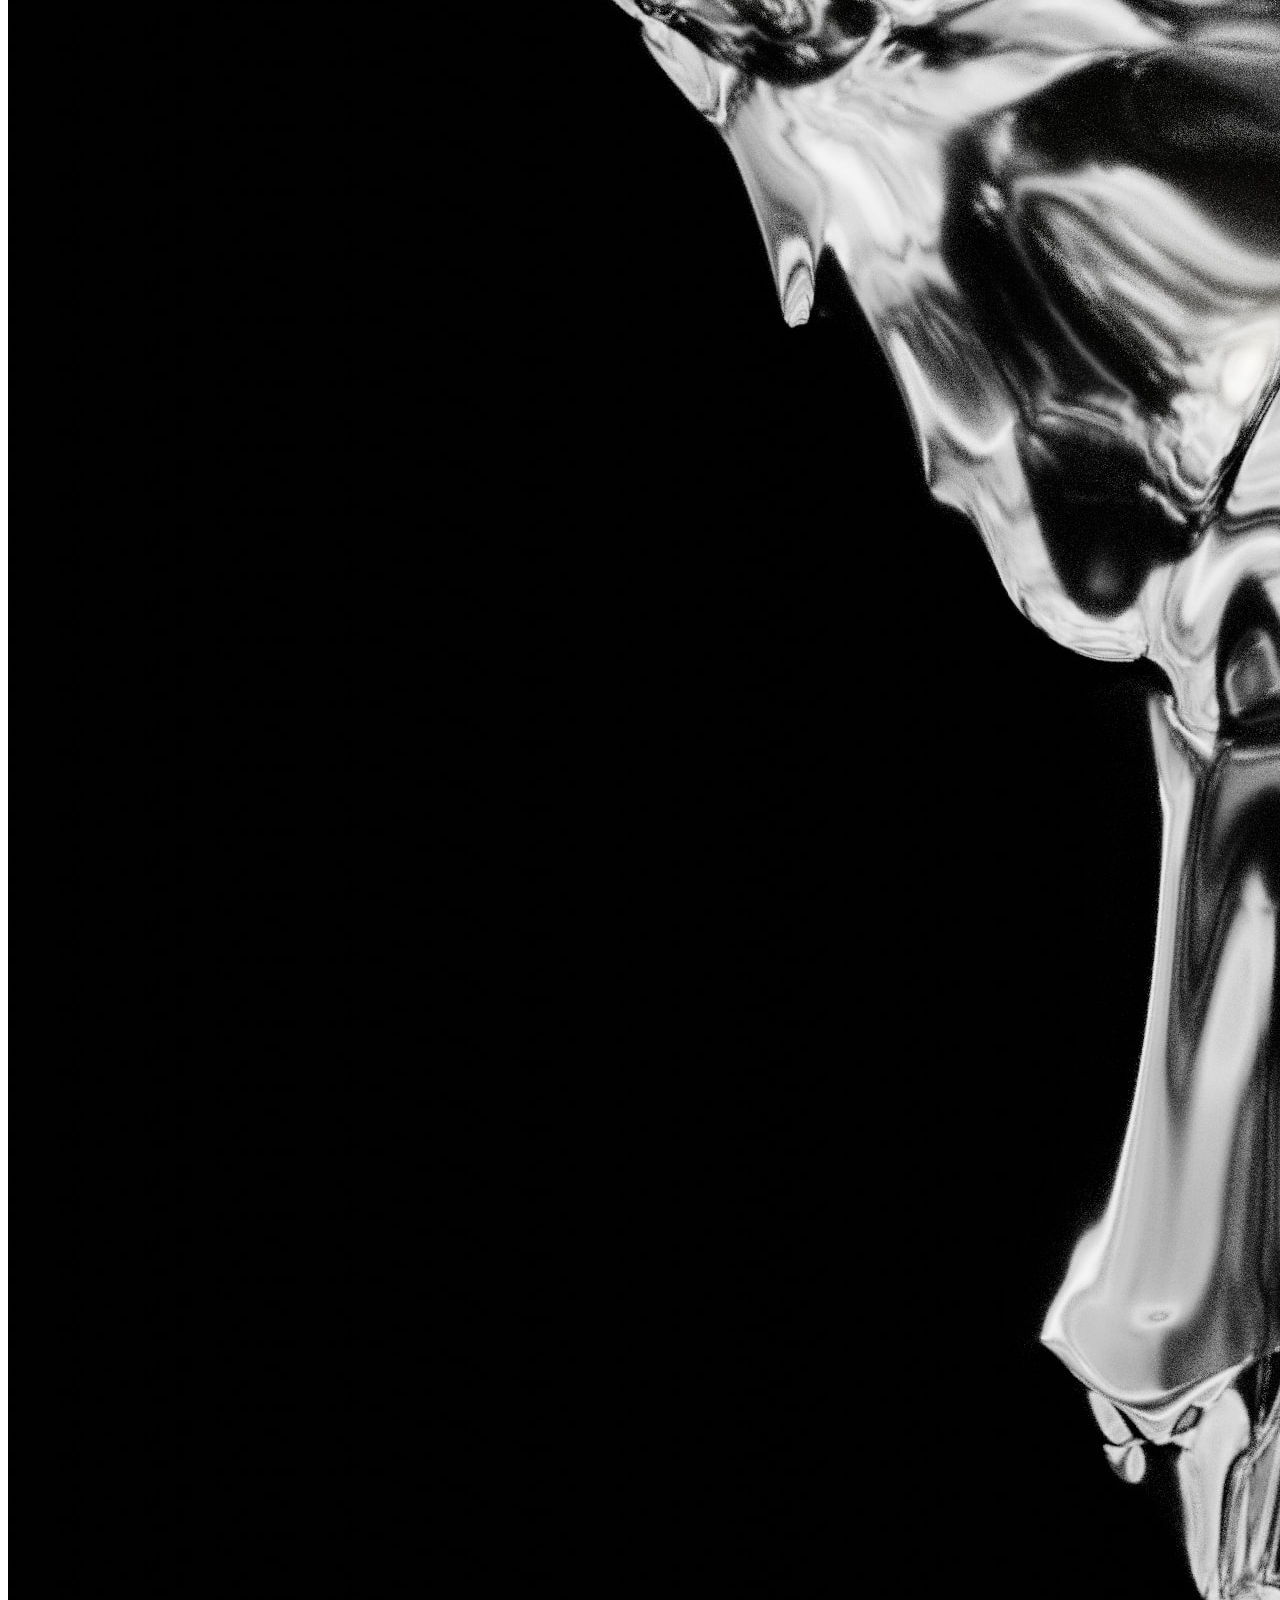
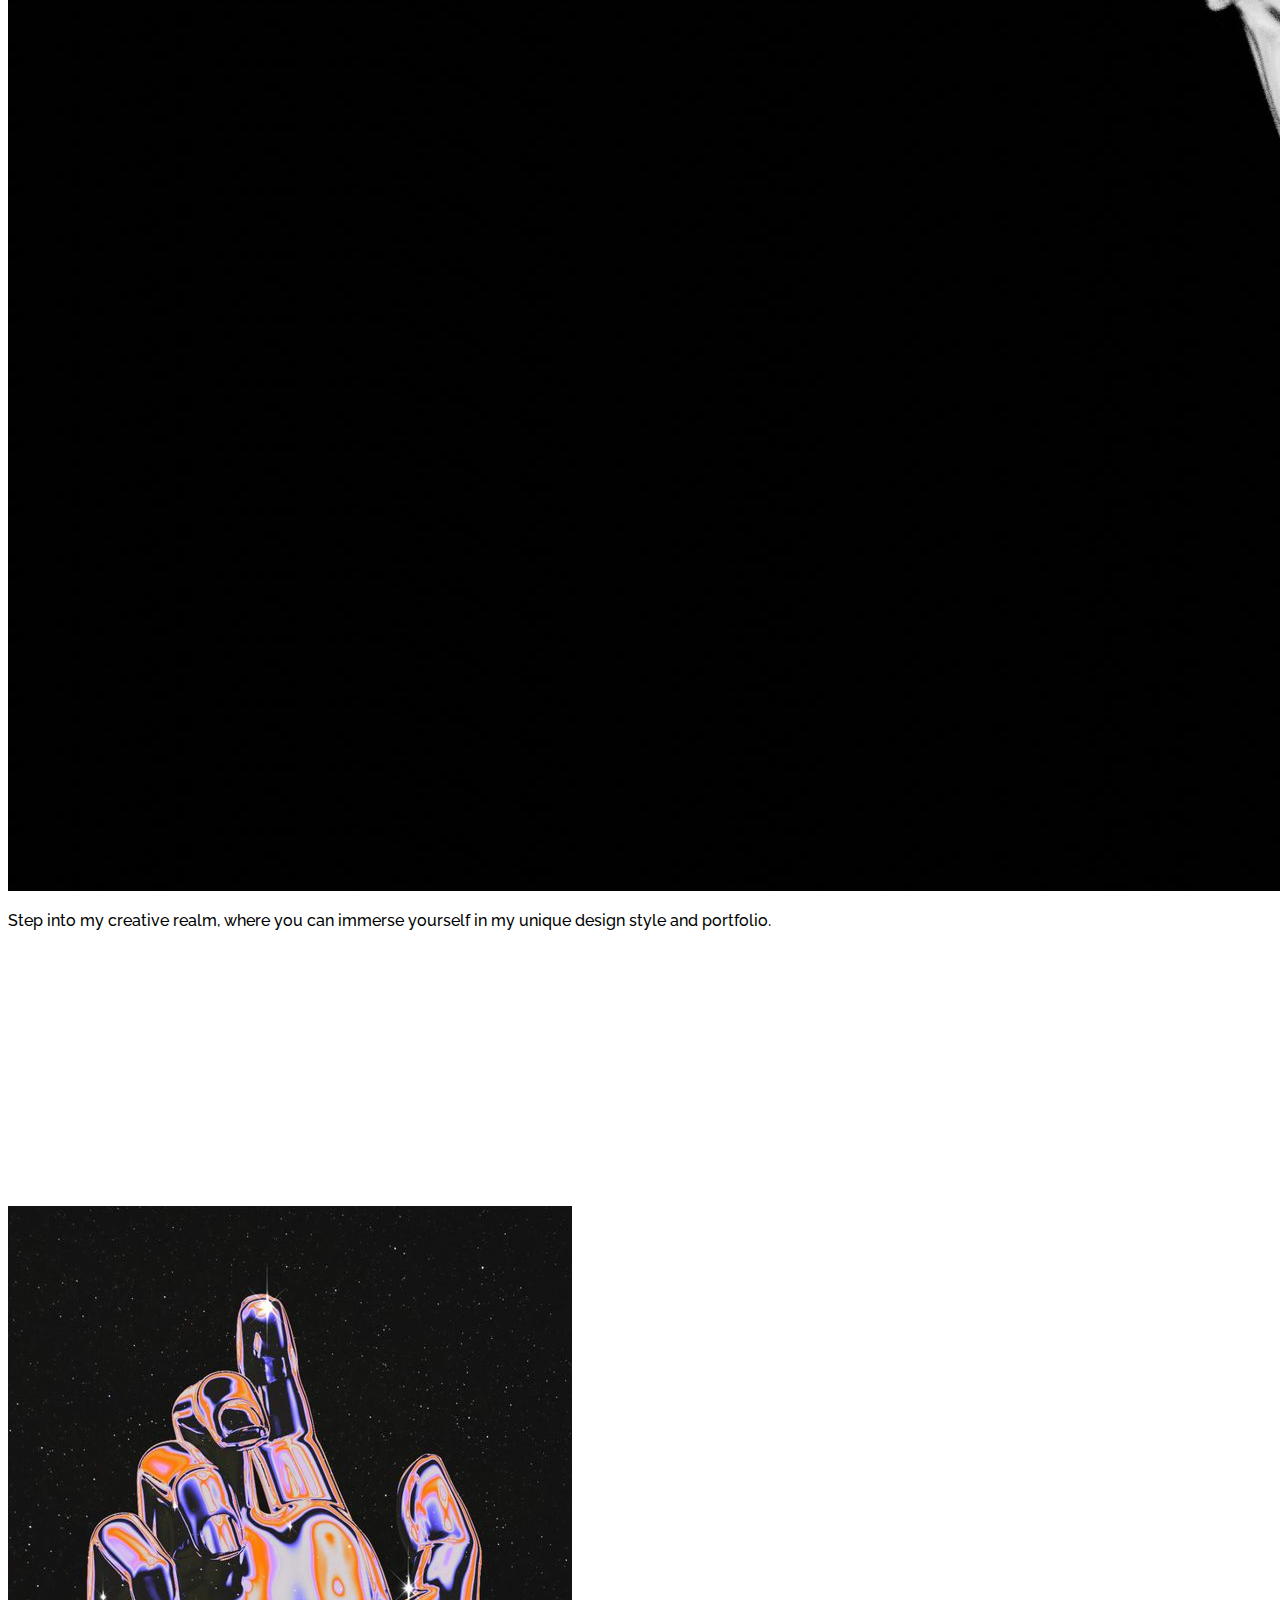
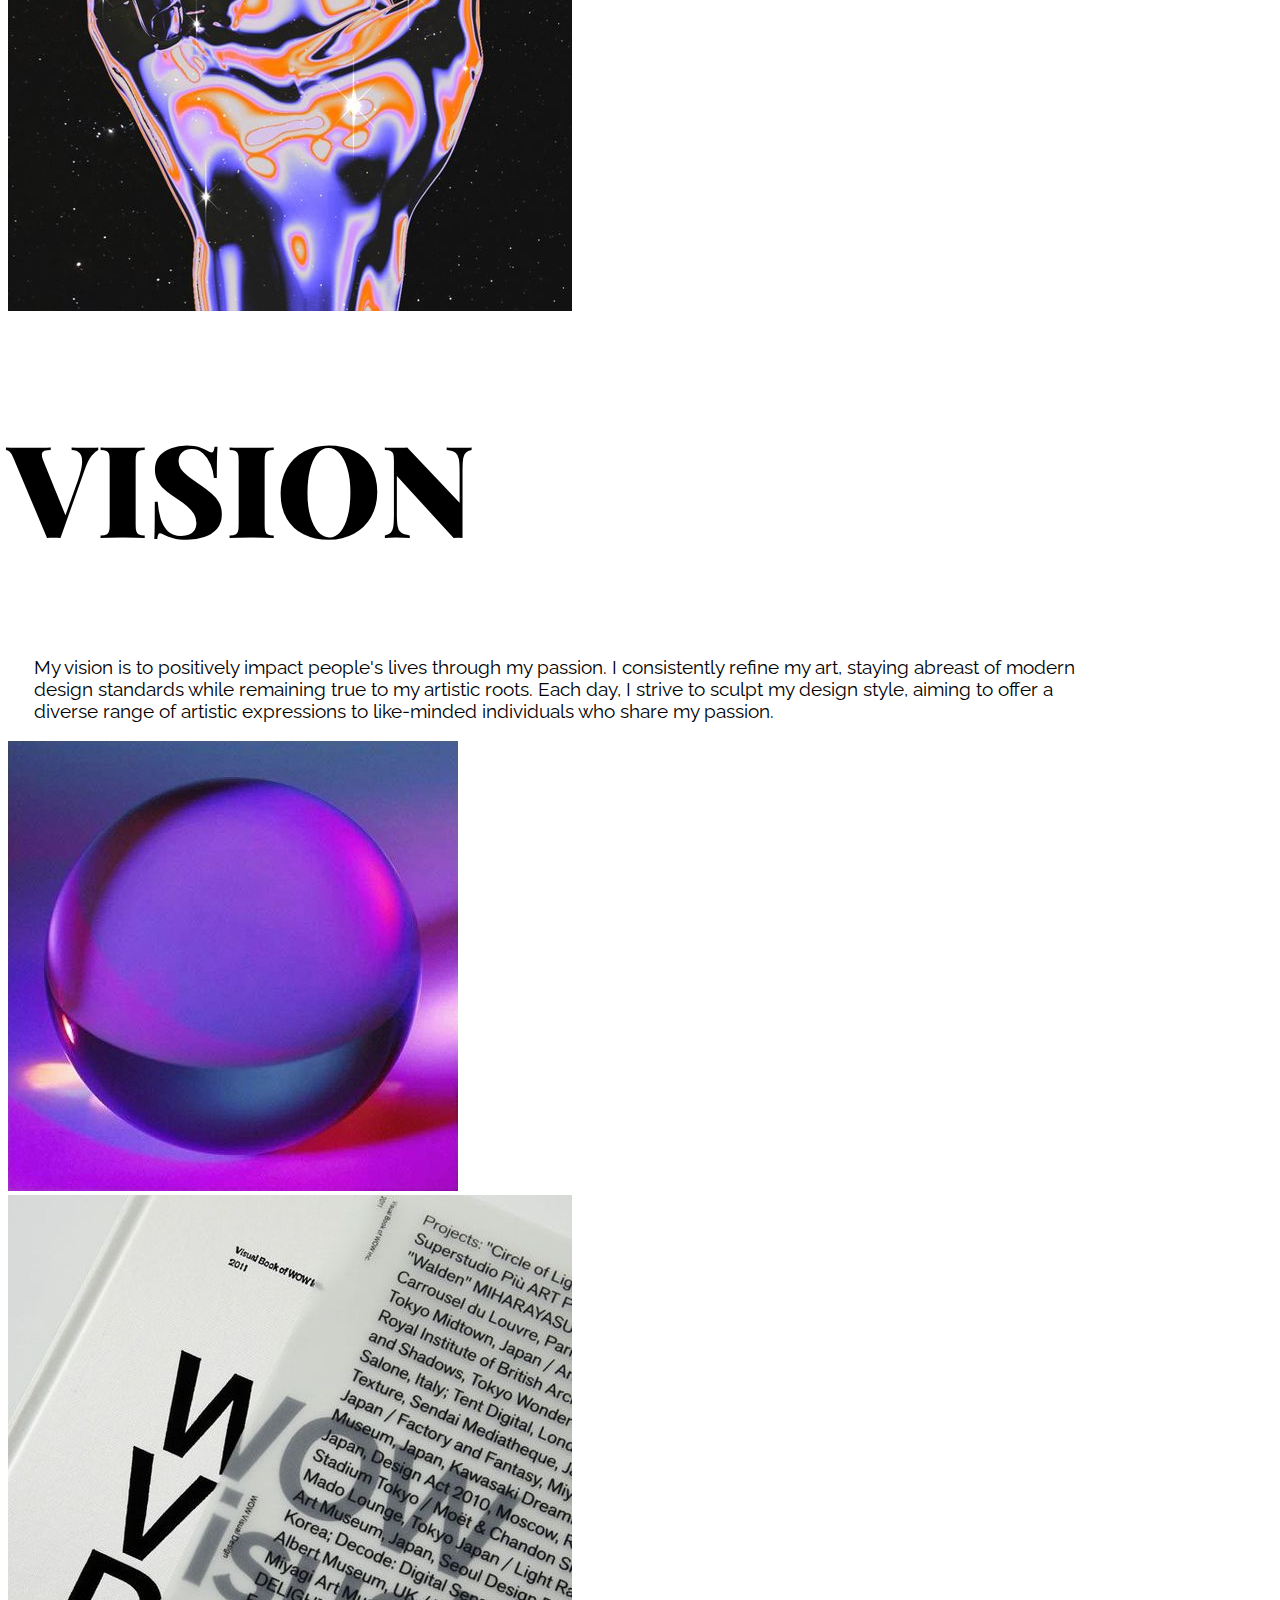
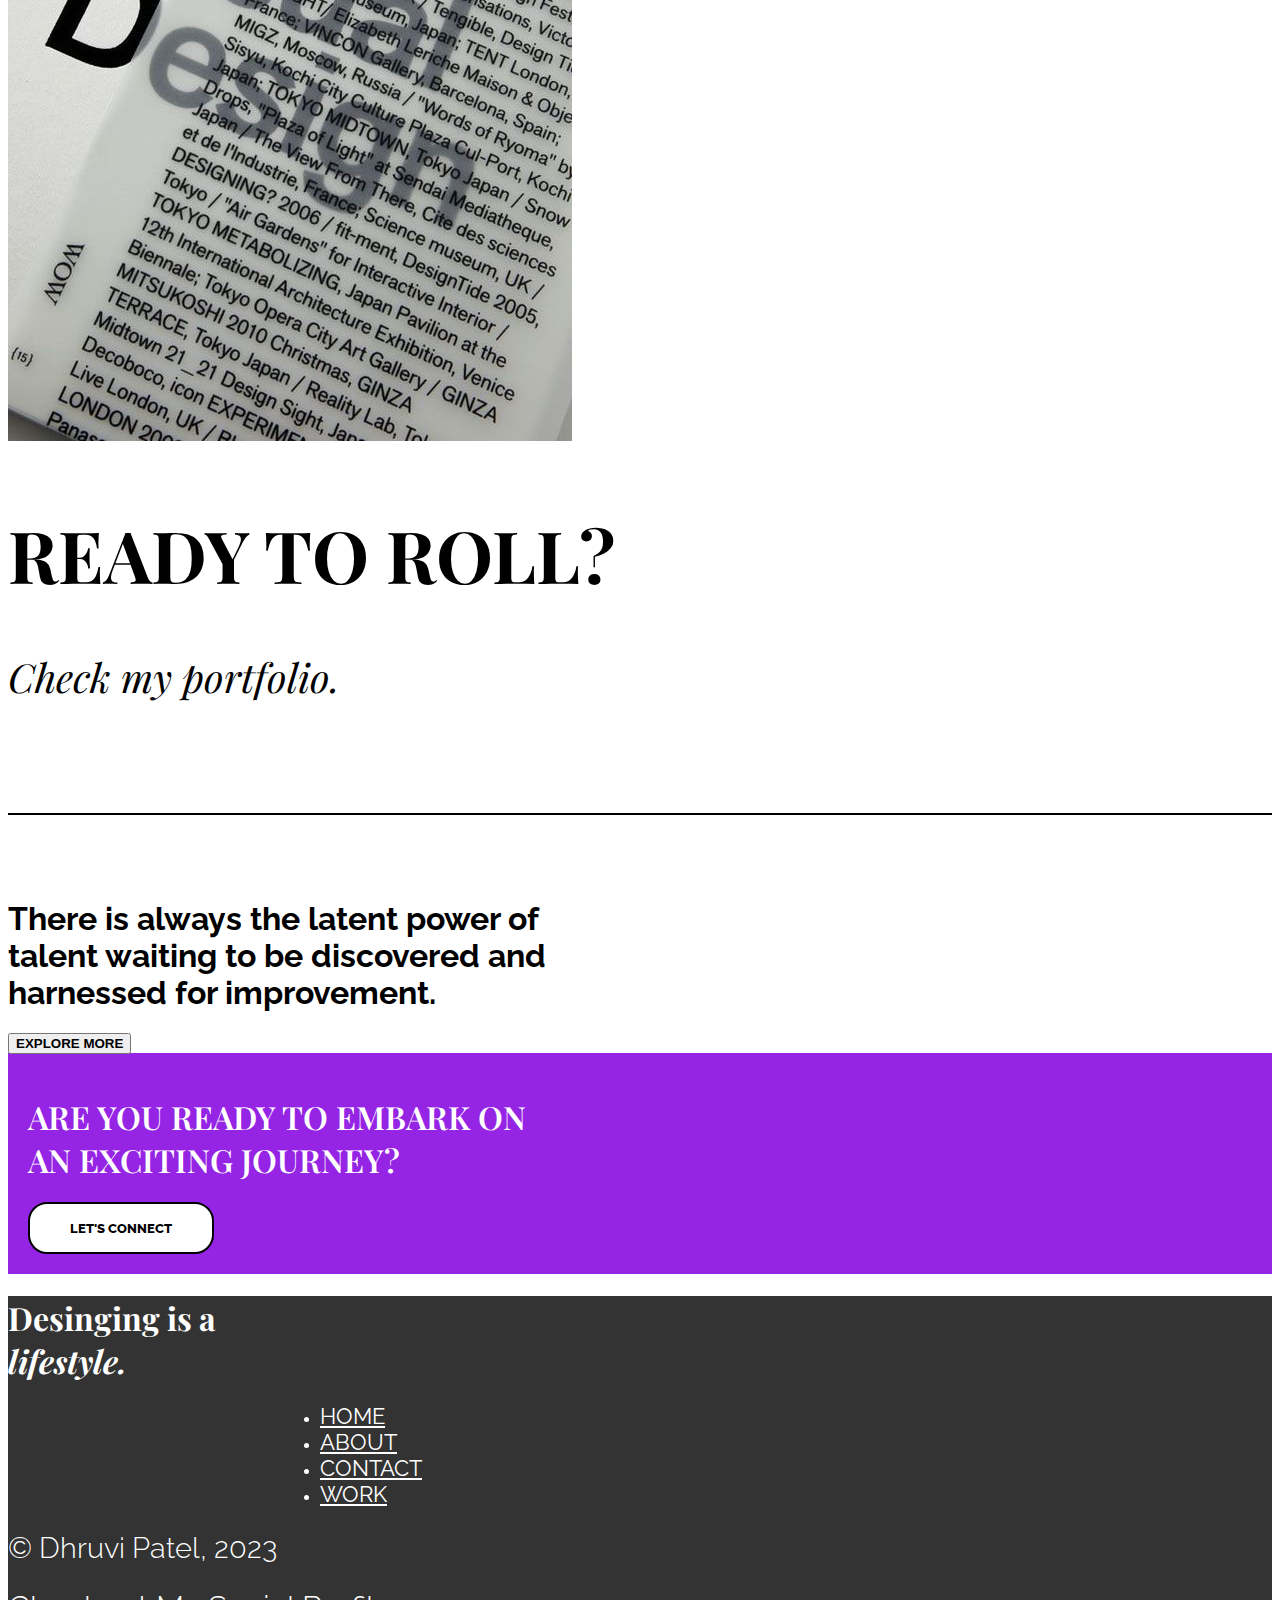
==== commit 52fb52f6: "adds images" ====
--- a/index.html
+++ b/index.html
@@ -20,7 +20,7 @@
       .grey-section{
         background-color: #333333;
         color: white; /* Set text color to white for better visibility */
-        padding: 20px; /* Add padding for spacing inside the section */   
+         
       }
       .playfair-font{
         font-family: 'Playfair Display', serif;
@@ -32,7 +32,7 @@
     <link rel="stylesheet" href="css/main.css">
   </head>
   <body>
-    <header w-100>
+    <header>
         <!-- logo display -->
         <img src="images/logo.png" alt="logo" class="position-absolute position-absolute top-0 start-0 m-2">
         <!-- navigation bar -->
@@ -40,22 +40,22 @@
           <li class="nav-item">
               <a class="nav-link" href="index.html">HOME</a>
           </li>
-          <li class="nav-item">
-            <a class="nav-link" href="about.html">ABOUT</a>
-          </li>
-          <li class="nav-item">
-            <a class="nav-link" href="contact.html">CONTACT</a>
-          </li>
-          <li class="nav-item">
-            <a class="nav-link" href="work.html">WORK</a>
-          </li>
+            <li class="nav-item">
+              <a class="nav-link" href="about.html">ABOUT</a>
+            </li>
+            <li class="nav-item">
+              <a class="nav-link" href="contact.html">CONTACT</a>
+            </li>
+            <li class="nav-item">
+              <a class="nav-link" href="work.html">WORK</a>
+            </li>
             <!-- search section -->
             <li>
               <div class="search-container">
                 <button class="btn btn-primary search-btn" onclick="toggleSearchForm()">Open Search</button>
               </div>
             </li>
-        </ul>
+          </ul>
         <div class="bg vh-100 overflow-hidden">
           <video autoplay muted loop plays-inline>
             <source src="images/header-video.mp4" type="video/mp4">
@@ -91,11 +91,33 @@
             </div>
           <div class="gallery-content-section container-fluid">
             <div class="gallery-section-1 row row-gap-5 justify-content-center">
-              <div class="column1 col-3">
+              <div class="column1 col-3 container-fluid">
+                <picture>
+                  <source srcset="images/gallery-1-derivatives/gallery-1-320_x_452.png" media="(max-width: 320px)" type="image/svg+xml">
+                  <source srcset="images/gallery-1-derivatives/gallery-1-480_x_678.png" media="(max-width: 480px)" type="image/svg+xml">
+                  <source srcset="images/gallery-1-derivatives/gallery-1-640_x_904.png" media="(max-width: 480px)" type="image/svg+xml">
+                  <source srcset="images/gallery-1-derivatives/gallery-1-720_x_1017.png" media="(max-width: 720px)" type="image/svg+xml">
+                  <source srcset="images/gallery-1-derivatives/gallery-1-960_x_1356.png" media="(max-width: 960px)" type="image/svg+xml">
+                  <source srcset="images/gallery-1-derivatives/gallery-1-1920_x_2713.png" media="(max-width: 1920px)" type="image/svg+xml">
+                  <source srcset="images/gallery-1-derivatives/gallery-1-2160_x_3052.png" media="(max-width: 2160px)" type="image/svg+xml">
+                  <source srcset="images/gallery-1-derivatives/gallery-1-2880_x_4070.png" media="(max-width:2880px)" type="image/svg+xml">
+                  <img src="images/gallery-1.png" class="img-fluid img-thumbnail" alt="Modern-mettalics">
+                </picture>
                 <img src="images/gallery-1.png" alt="Modern-mettalics" class="img-fluid">
                 <p class="align-self-end fs-5">Take a journey through the displays of my work, each piece a testament to my creativity and passion. Feel free to explore and experience the essence of my artistic expression.</p>
               </div>
               <div class="col-6">
+                <picture>
+                  <source srcset="images/gallery-1-derivatives/gallery-1-320_x_452.png" media="(max-width: 320px)" type="image/svg+xml">
+                  <source srcset="images/gallery-1-derivatives/gallery-1-480_x_678.png" media="(max-width: 480px)" type="image/svg+xml">
+                  <source srcset="images/gallery-1-derivatives/gallery-1-640_x_904.png" media="(max-width: 480px)" type="image/svg+xml">
+                  <source srcset="images/gallery-1-derivatives/gallery-1-720_x_1017.png" media="(max-width: 720px)" type="image/svg+xml">
+                  <source srcset="images/gallery-1-derivatives/gallery-1-960_x_1356.png" media="(max-width: 960px)" type="image/svg+xml">
+                  <source srcset="images/gallery-1-derivatives/gallery-1-1920_x_2713.png" media="(max-width: 1920px)" type="image/svg+xml">
+                  <source srcset="images/gallery-1-derivatives/gallery-1-2160_x_3052.png" media="(max-width: 2160px)" type="image/svg+xml">
+                  <source srcset="images/gallery-1-derivatives/gallery-1-2880_x_4070.png" media="(max-width:2880px)" type="image/svg+xml">
+                  <img src="images/gallery-1.png" class="img-fluid img-thumbnail" alt="Modern-mettalics">
+                </picture>
                 <img src="images/gallery-2.jpg" alt="chrome-hand-1" class="img-fluid">
               </div>
               <div class=" column3 col-3 text-right justify-content-center fs-5">
@@ -129,10 +151,11 @@
                   <h1 class="text-center display-4 mt-4">READY TO ROLL?</h1>
                   <h2 class="text-end mx-5 mt-4">Check my portfolio.</h2>
                 </div>
-                <span class="between-border border border-bottom border-2 border-black px-5 mt-5"></span>
                 <div class="content-second mb-5">
-                  <h1 class="align-self-start">There is always the latent power of talent waiting to be discovered and harnessed for improvement.</h1>
-                  <button>EXPLORE MORE</button>
+                  <h1 class="align-self-start text-center">There is always the latent power of <br> talent waiting to be discovered and <br>harnessed for improvement.</h1>
+                  <div class="explore-more-button d-flex justify-content-center mt-5">
+                    <button class="bg-white mt-5 px-5 pt-4 pb-4  border border-4 border-black rounded-4 bold">EXPLORE MORE</button>
+                  </div>
                 </div>
               </div>
             </div>
@@ -150,57 +173,43 @@
       </section>
     </main>
     <footer class="container-fluid grey-section">
-      <!-- <div class="footer-row row">
-        <div class="lifestyle col-6">
-          
-        </div>
-        
-      </div> -->
-    <!-- <div class="bottom-footer container">
-      <div class="footer-bottom-row row">
-        
-        <div class="social-profiles col-6">
-          
-        </div>
-      </div>
-    </div> -->
-    <div class="footer-content">
-      <div class="div-1">
-        <div>
-          <h1 class="display-1">Desinging is a lifestyle.</h1>
-        </div>
-        <div>
-          <ul class="nav row">
-            <li class="nav-item">
-              <a class="nav-link active p-0" aria-current="page" href="index.html">HOME</a>
-            </li>
-            <li class="nav-item">
-              <a class="nav-link p-0" href="about.html">ABOUT</a>
-            </li>
-            <li class="nav-item">
-              <a class="nav-link p-0" href="contact.html">CONTACT</a>
-            </li>
-            <li class="nav-item">
-              <a class="nav-link p-0" href="work.html">WORK</a>
-            </li>
-          </ul>
-        </div>
-      </div>
-      <div class="div-2">
-        <div class="div-3"><div class="copyright col-6 align-self-end">
-          <h2>© Dhruvi Patel, 2023</h2>
-        </div></div>
-        <div class="div-4"><div class="social-heading"><h1>Checkout My Social Profiles</h1>
-          <div class="social-icons d-flex justify-content-end">
-            <div class="instagram"><img src="images/instagram.png" alt="instagram" class="w-1"></div>
-            <div class="linkedin"><img src="images/linked-in.png" alt="linked-in"></div>
-            <div class="facebook"><img src="images/facebook.png" alt="facebook"></div>
-          </div>
-        </div>
+      <div class="footer-row row">
+        <div class="footer-heading col-8">
+          <h1 class="display-1">Desinging is a <br><span class="lifestyle-word">lifestyle.</span></h1>
+        </div>
+        <div class="footer-nav mt-4 col-4 justify-content-end align-items-end">
+          <ul class="nav d-flex row">
+            <li class="nav-item">
+              <a class="nav-link active p-0 text-start" aria-current="page" href="index.html">HOME</a>
+            </li>
+            <li class="nav-item">
+              <a class="nav-link p-0 text-start" href="about.html">ABOUT</a>
+            </li>
+            <li class="nav-item">
+              <a class="nav-link p-0 text-start" href="contact.html">CONTACT</a>
+            </li>
+            <li class="nav-item">
+              <a class="nav-link p-0 text-start" href="work.html">WORK</a>
+          </li>
+        </ul>
       </div>
     </div>
-      
-    </footer>
+    <div class="bottom-footer container-fluid">
+      <div class="footer-bottom-row row">
+        <div class="copyright col-6 align-self-end text-start">
+          <h2 class="text-start">© Dhruvi Patel, 2023</h2>
+        </div>
+        <div class="social-profiles col-6">
+          <div class="social-heading"><h1 class="text-end">Checkout My Social Profiles</h1></div>
+          <div class="social-icons d-flex justify-content-end">
+            <div class="instagram px-3"><img src="images/instagram.png" alt="instagram" class="w-1"></div>
+            <div class="linkedin px-2"><img src="images/linked-in.png" alt="linked-in"></div>
+            <div class="facebook px-3"><img src="images/twitter.png" alt="facebook"></div>
+          </div>
+        </div>
+      </div>
+    </div>
+  </footer>
     <!-- Bootstrap Javascript -->
     <script src="https://cdn.jsdelivr.net/npm/bootstrap@5.3.2/dist/js/bootstrap.bundle.min.js" integrity="sha384-C6RzsynM9kWDrMNeT87bh95OGNyZPhcTNXj1NW7RuBCsyN/o0jlpcV8Qyq46cDfL" crossorigin="anonymous"></script>
     <script src="https://cdn.jsdelivr.net/npm/bootstrap@5.3.0/dist/js/bootstrap.bundle.min.js"></script>
@@ -211,4 +220,4 @@
     }
     </script>
   </body>
-</html>+</html>
--- a/css/main.css
+++ b/css/main.css
@@ -132,6 +132,29 @@
     margin-left: 30rem;
 }
 
+.content-second h1{
+    font-family: var(--custom2-font-2);
+    font-size: 2rem;
+}
+
+.content-second{
+    margin-top: 4rem;
+    border-top: 2px solid black;
+    padding-top: 4rem;
+}
+
+.explore-more-button{
+    font-weight: 800;
+    font-family: var(--custom2-font-2);
+}
+
+.explore-more-button button{
+    font-weight: 800;
+}
+
+
+
+
 /* -------About--------------------------- */
 
 .header-content h1{
@@ -161,6 +184,14 @@
     font-family: var(--custom2-font-2);
     font-weight: 600;
 }
+
+/* .content-1-image{
+    border-top: 2px solid black;
+    padding-top: 3rem;
+    
+} */
+
+
 
 /* ----------Contact------------------- */
 
@@ -170,4 +201,142 @@
     font-weight: 800;
     font-size: 7rem;
     text-align: center;
-}+}
+
+.form-group label{
+    font-family: var(--custom2-font-2);
+    font-weight: 700;
+}
+
+.form-group input{
+    border-radius: 0px;
+    border: 2px solid black;
+}
+
+.form-group textarea{
+    border-radius: 0px;
+    border: 2px solid black;
+}
+
+.form-group button{
+    border: 2px solid black;
+    border-radius: 1.2rem;
+    font-family: var(--custom2-font-2);
+    font-weight: 800; 
+    padding: 1rem 2.5rem 1rem 2.5rem;
+}
+
+.lets-connect-text h1{
+    font-family: var(--custom1-font-1);
+    font-weight: 700;
+    font-size: 5rem;
+}
+
+
+/* ---------work-----------*/
+
+.header-content-work h1{
+    font-family: var(--custom2-font-2);
+    font-weight: 800;
+    font-size: 7rem;
+}
+
+.dive-in-section h1{
+    font-family: var(--custom1-font-1);
+    font-size: 9rem;
+    font-weight: 800;
+}
+
+.dive-in-section h2{
+    font-family: var(--custom1-font-1);
+    font-style: italic;
+}
+
+.fallacy-heading h2{
+    font-family: var(--custom1-font-1);
+    font-size: 4rem;
+    
+}
+
+.justplay-heading h2{
+    font-family: var(--custom1-font-1);
+    font-size: 4rem;
+}
+
+.love-it-heading h1{
+    font-family: var(--custom1-font-1);
+    font-size: 10rem;
+    font-weight: 600;
+    color: black;
+}
+
+.happy-to-hear h2{
+    font-family: var(--custom1-font-1);
+    font-style: italic;
+    font-size: 1.5rem;
+}
+
+.lets-connect-button{
+    background-color: white;
+    border: 2px solid black;
+    border-radius: 1.2rem;
+    font-family: var(--custom2-font-2);
+    font-weight: 800; 
+    padding: 1rem 2.5rem 1rem 2.5rem;
+}
+
+/* ------footer------- */
+.footer-heading h1{
+    font-family: var(--custom1-font-1);
+}
+
+.lifestyle-word{
+    font-style: italic;
+}
+
+.copyright h2{
+    font-family: var(--custom2-font-2);
+    font-size: 1.8rem;
+    font-weight: 300;
+    margin-right: 2rem;
+}
+
+.nav-item a{
+    font-family: var(--custom2-font-2);
+    font-size: 1.4rem;
+    color: white;
+}
+
+.footer-nav{
+   padding-left: 17rem;
+}
+
+.social-heading h1{
+    font-family: var(--custom2-font-2);
+    font-weight: 300;
+    font-size: 2rem;
+}
+
+.social-icons img{
+    width: 2rem;
+    height: 2rem;
+}
+
+/* ----------demo------------ */
+
+.demo-navbar a{
+    font-family: var(--custom1-font-1);
+    color: black;
+    font-weight: 700;
+}
+
+.button-style{
+    text-decoration: none;
+    border: none;
+}
+
+/* ------------------media queries mobile----------------------- */
+
+@media screen and (min-widht: 320px){
+    
+}
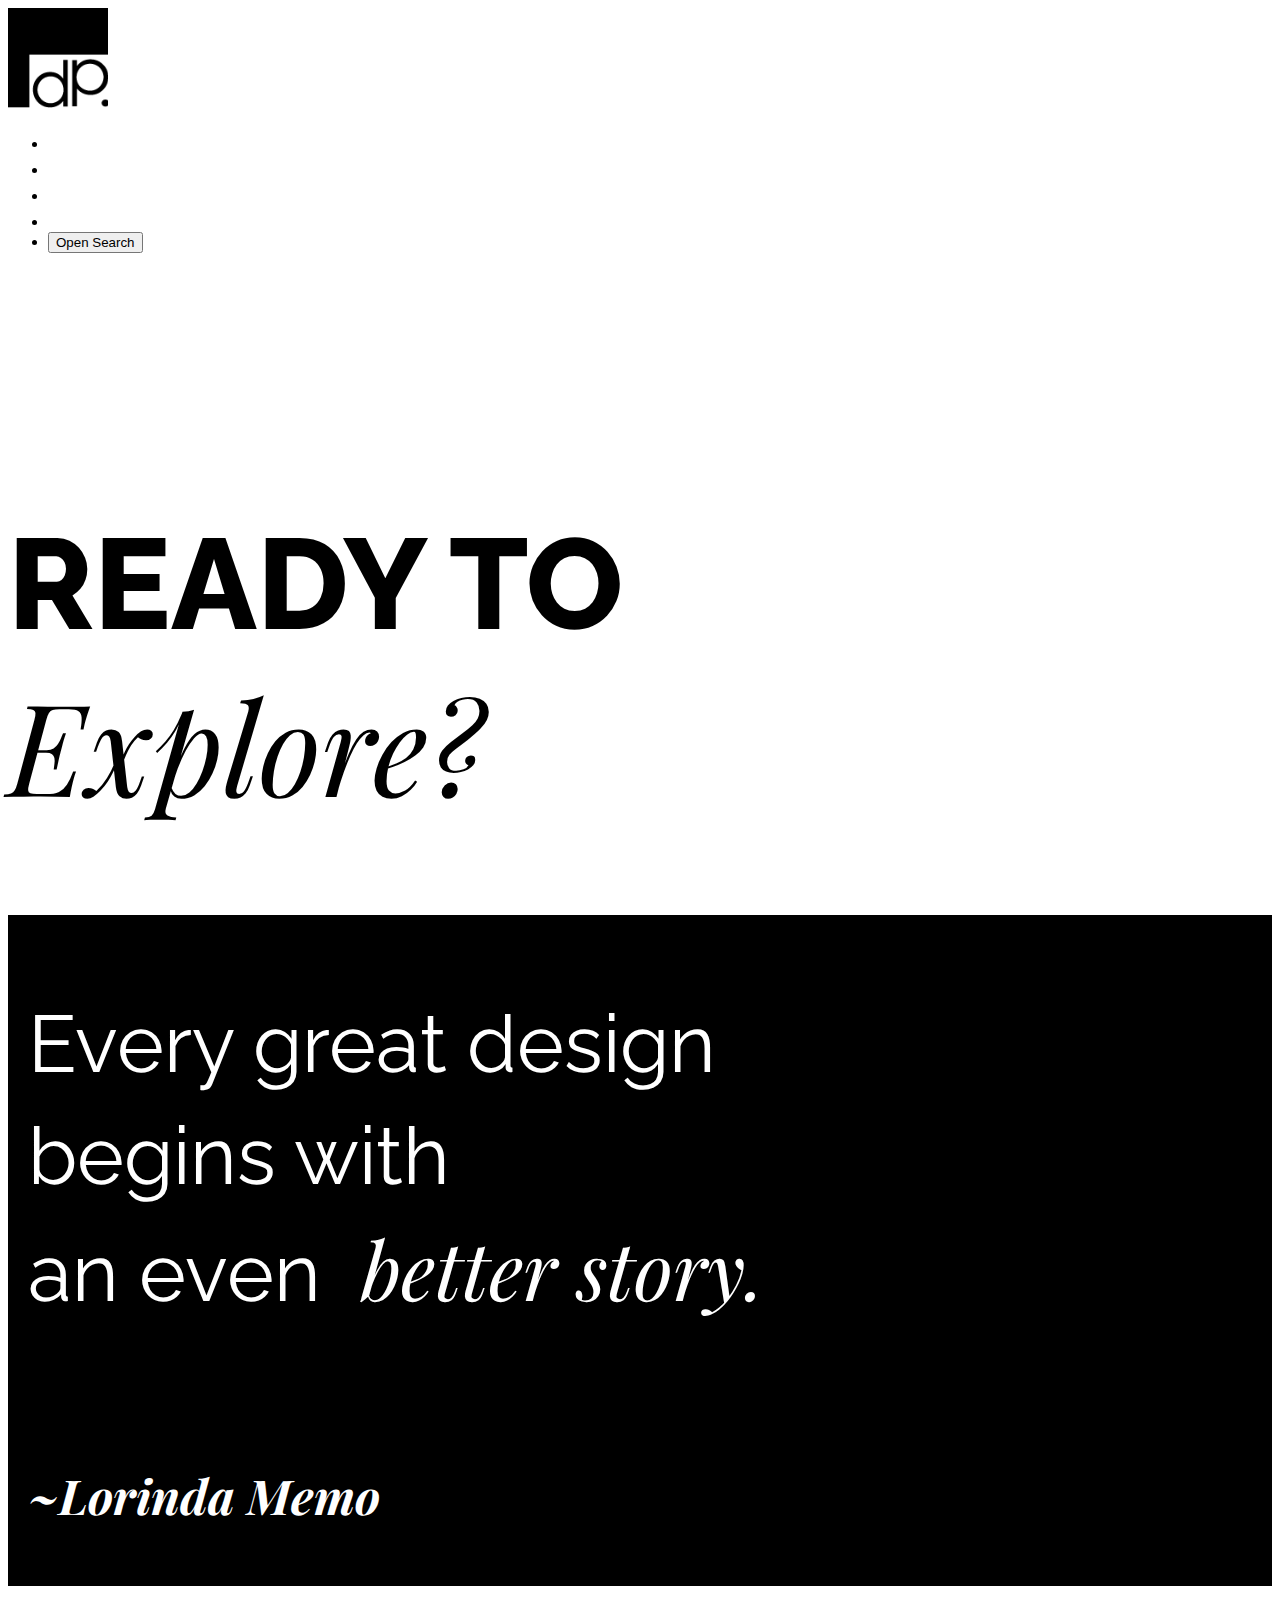
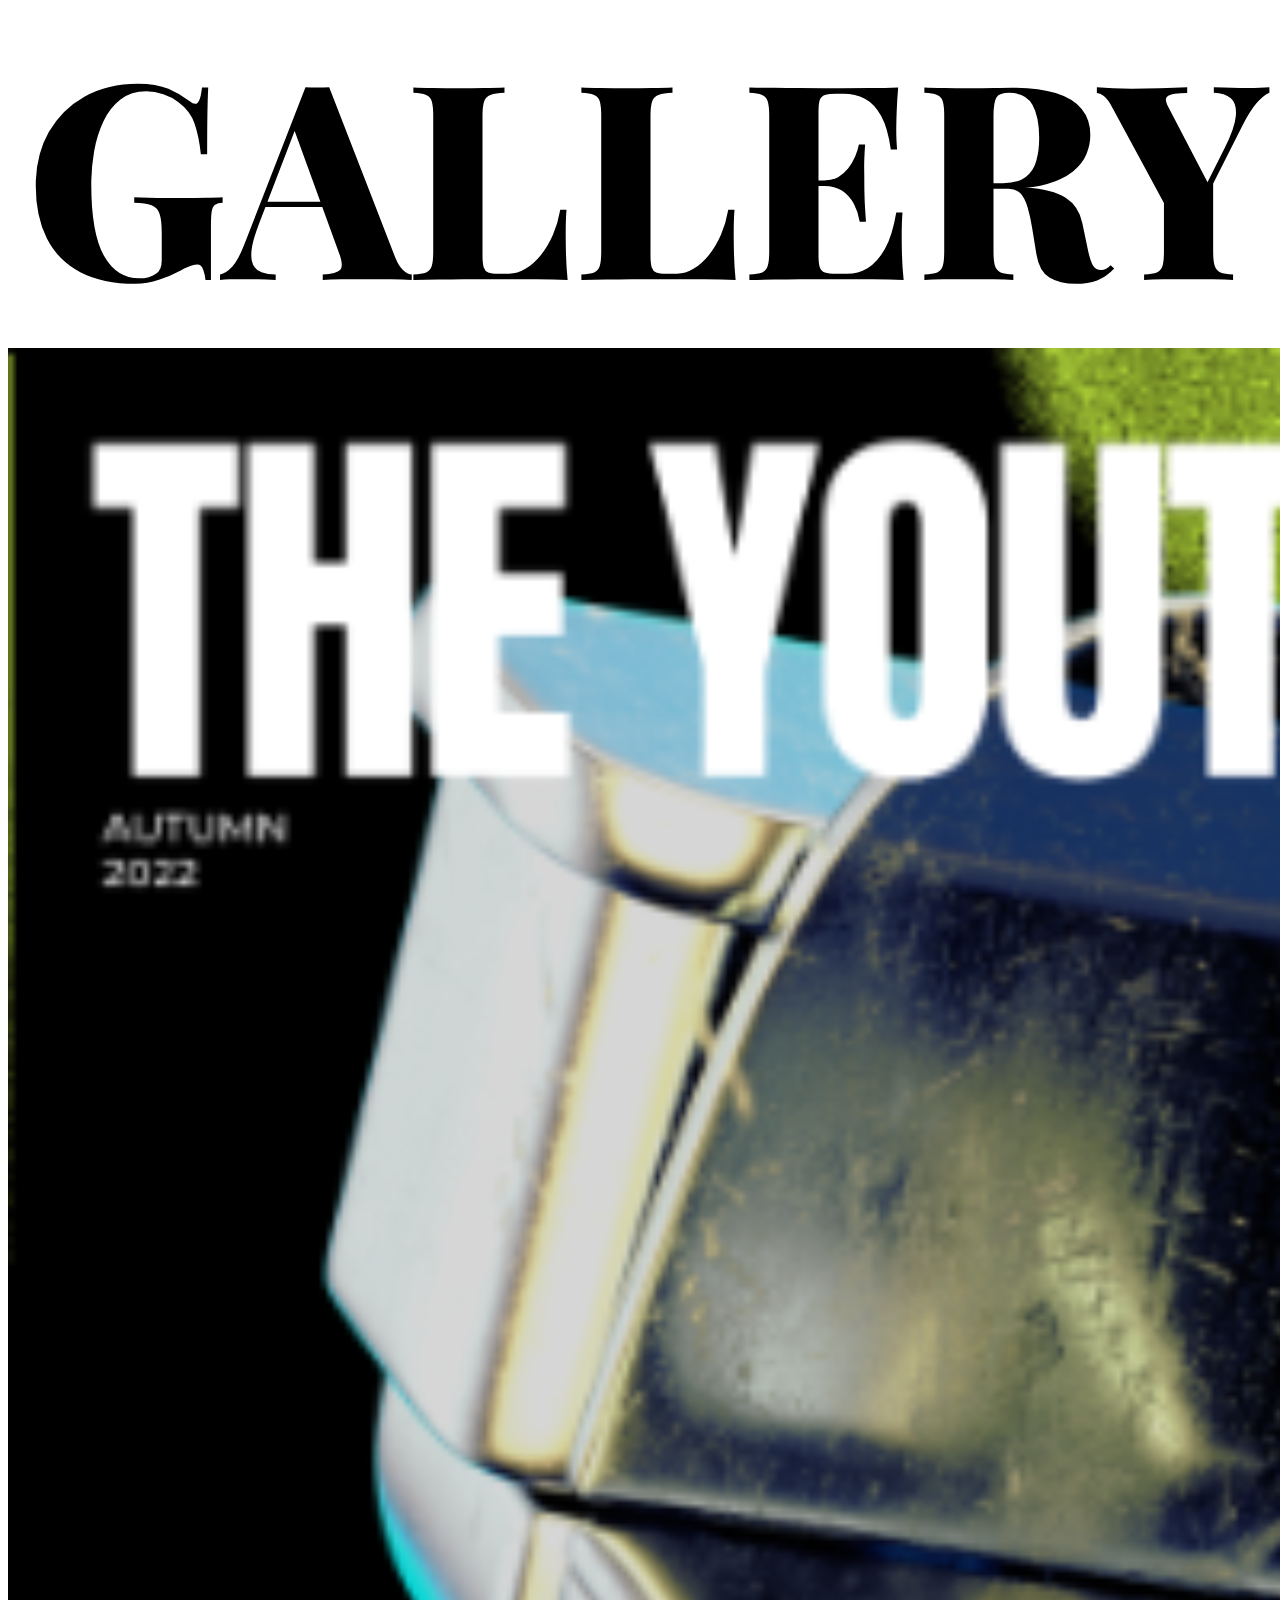
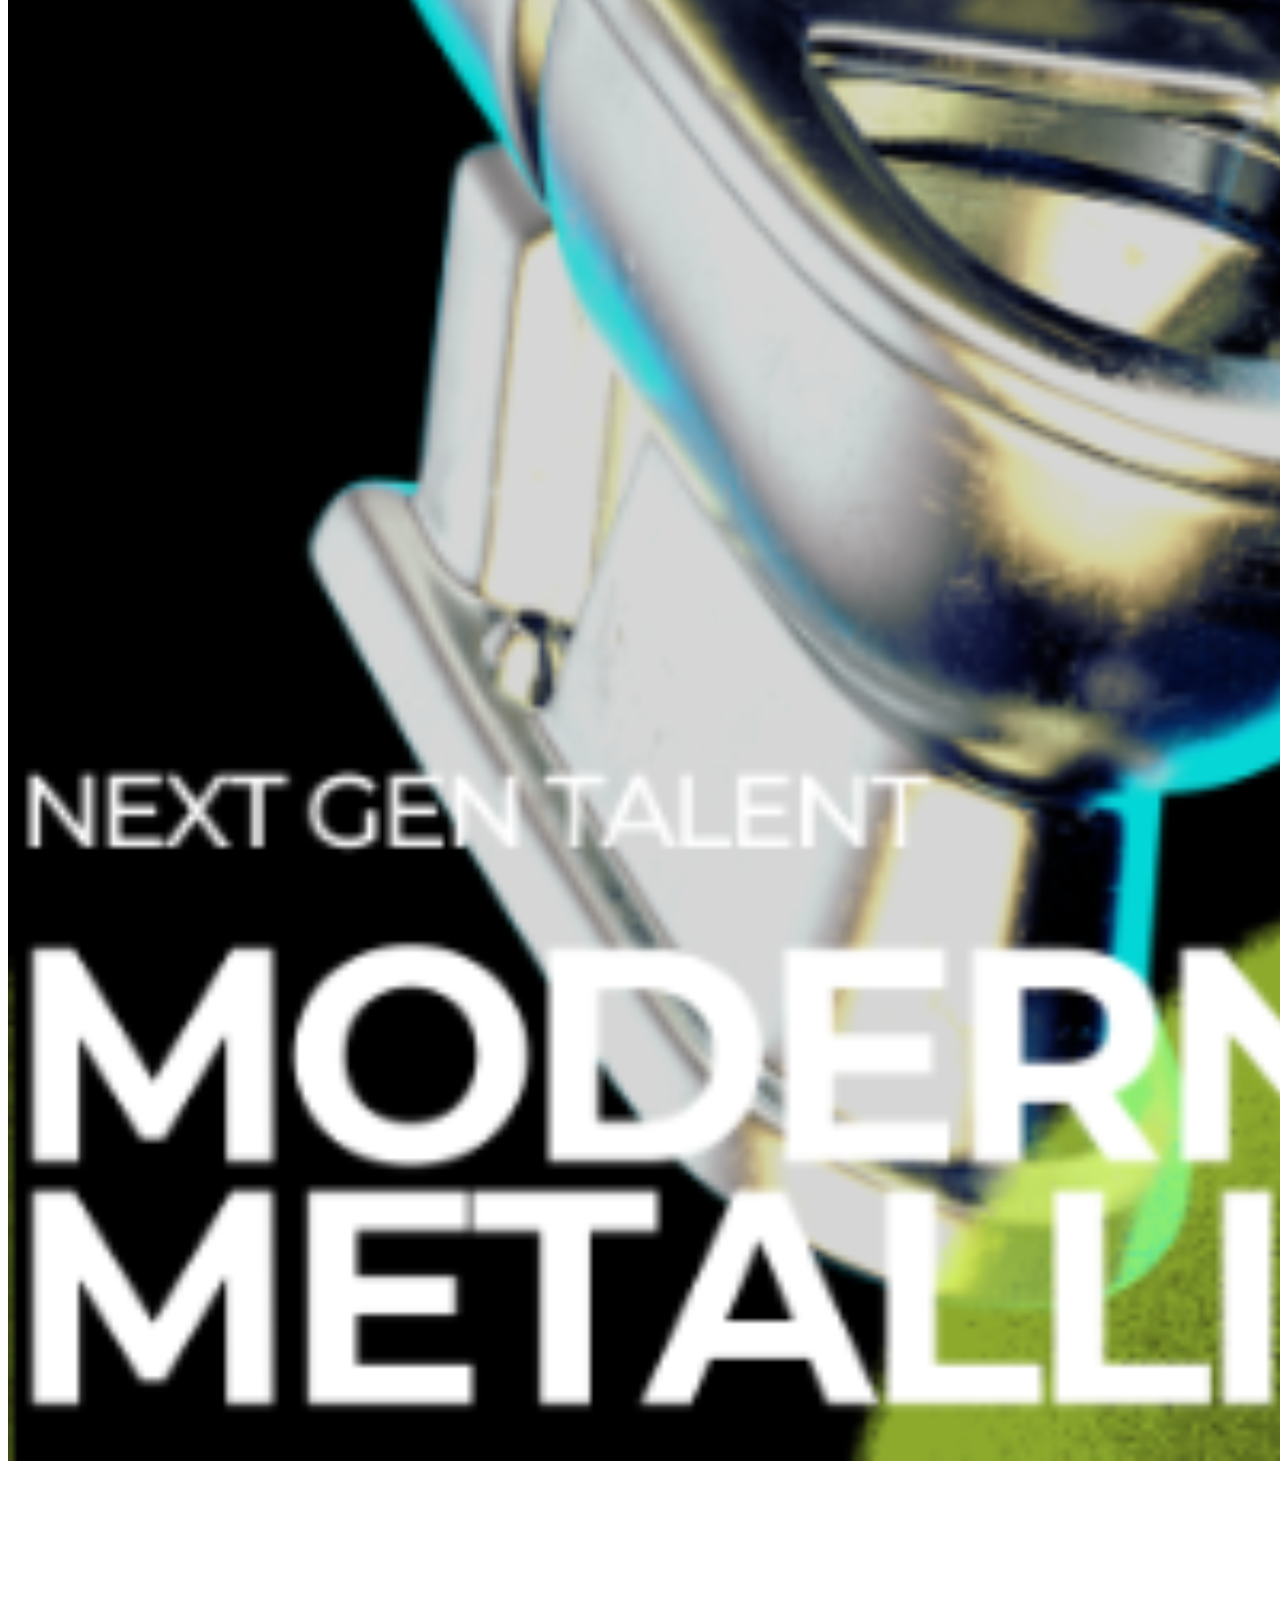
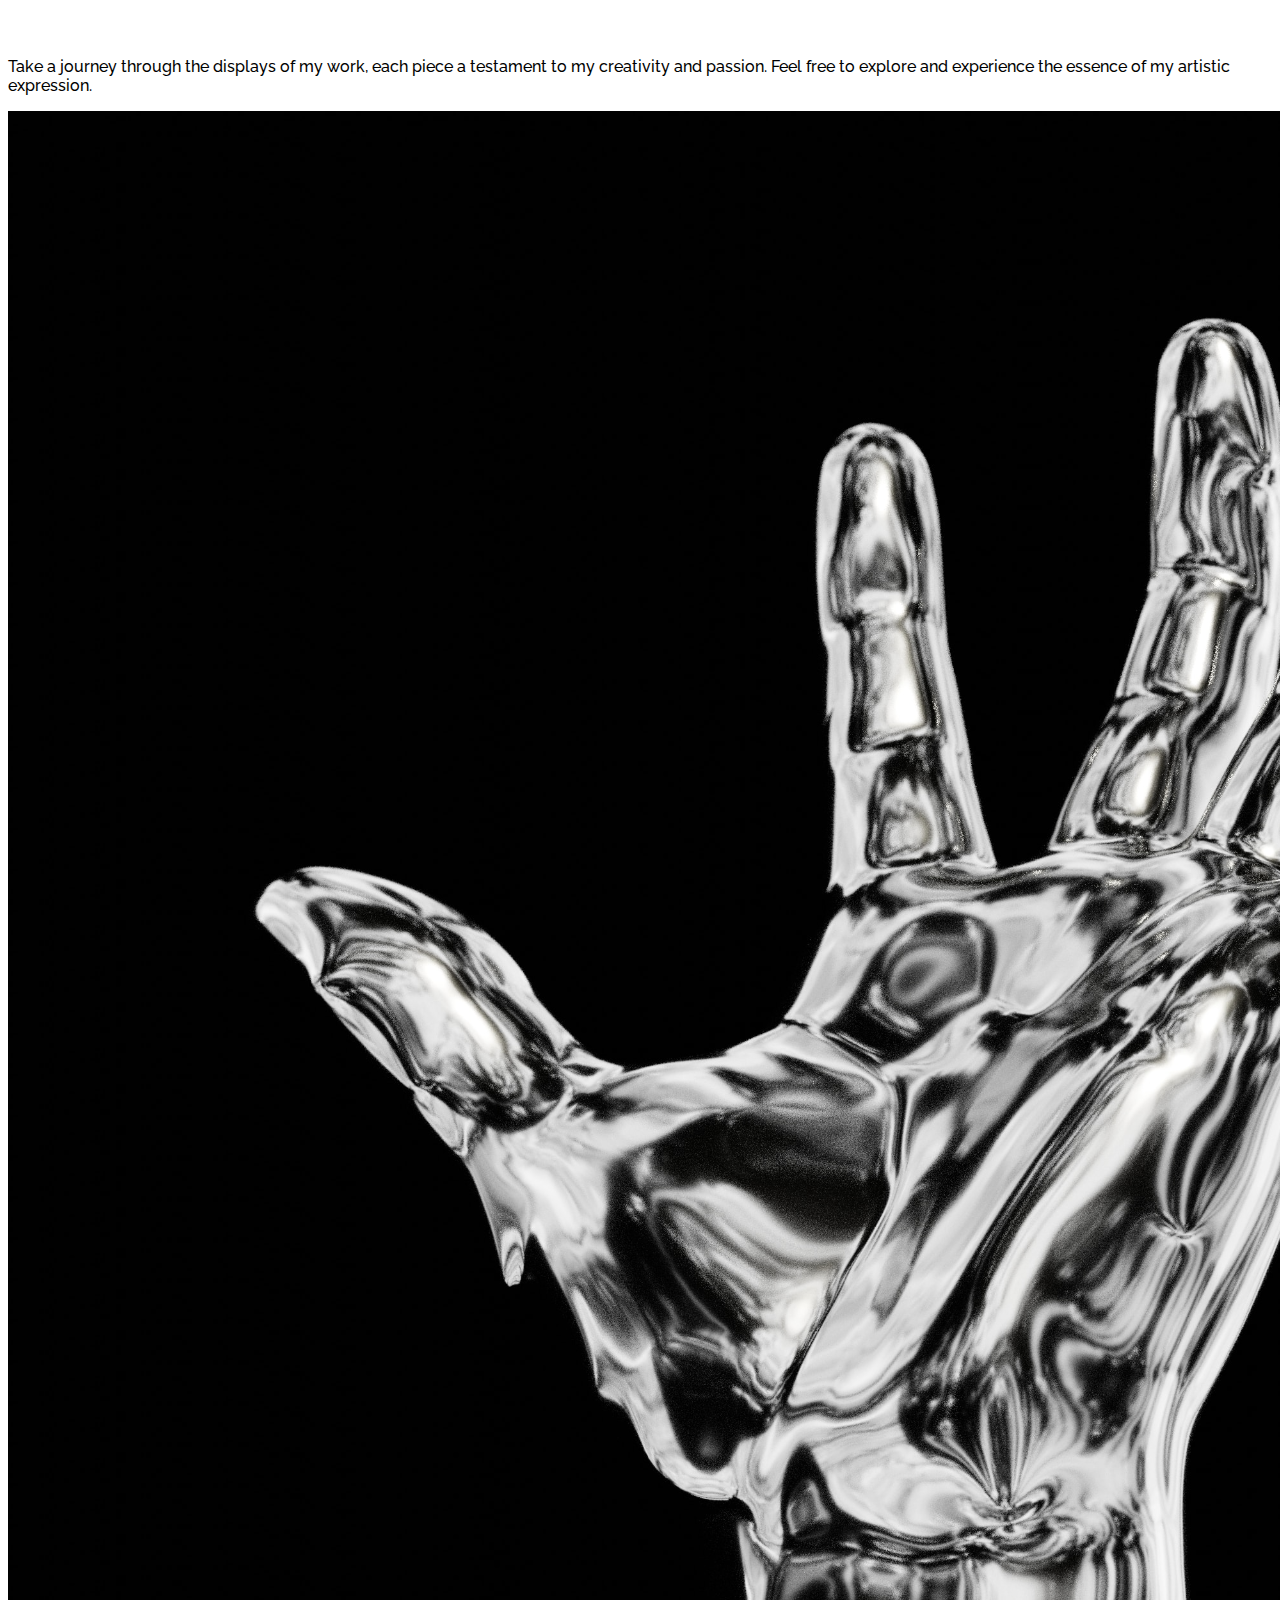
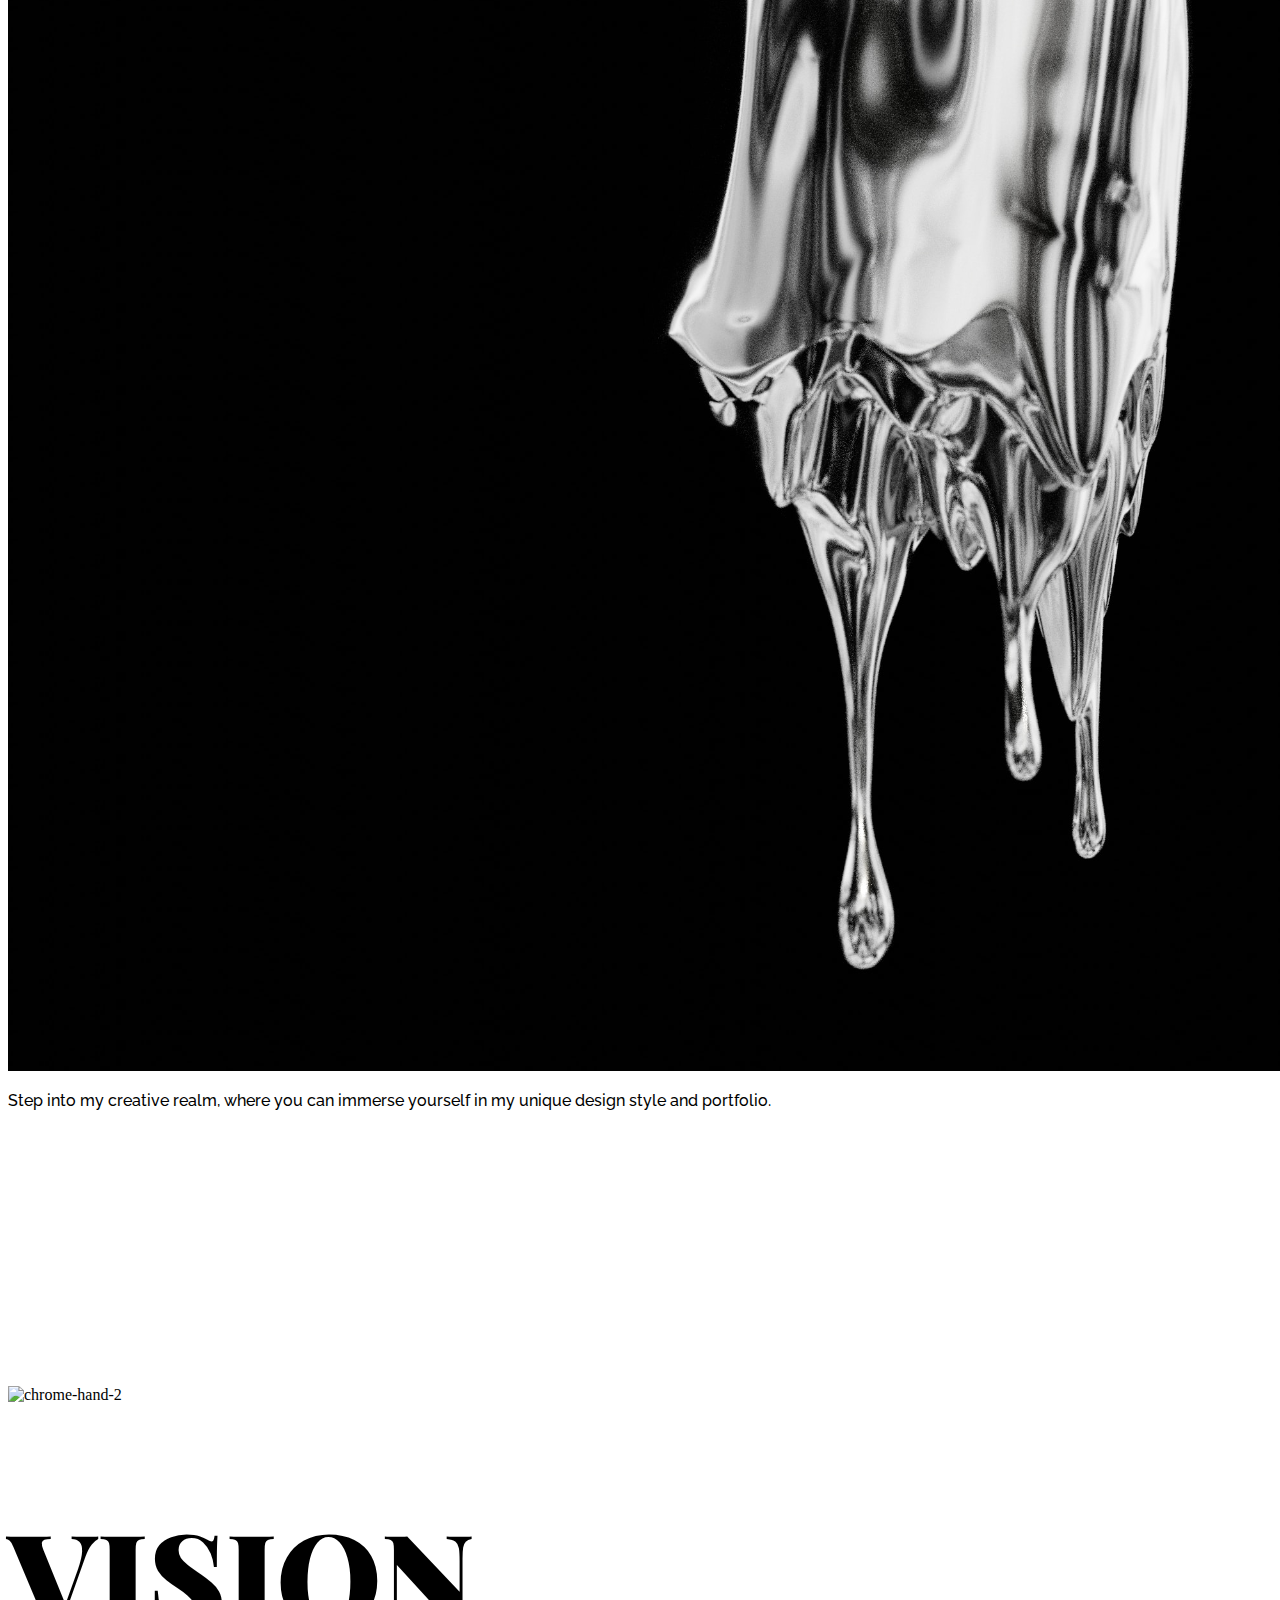
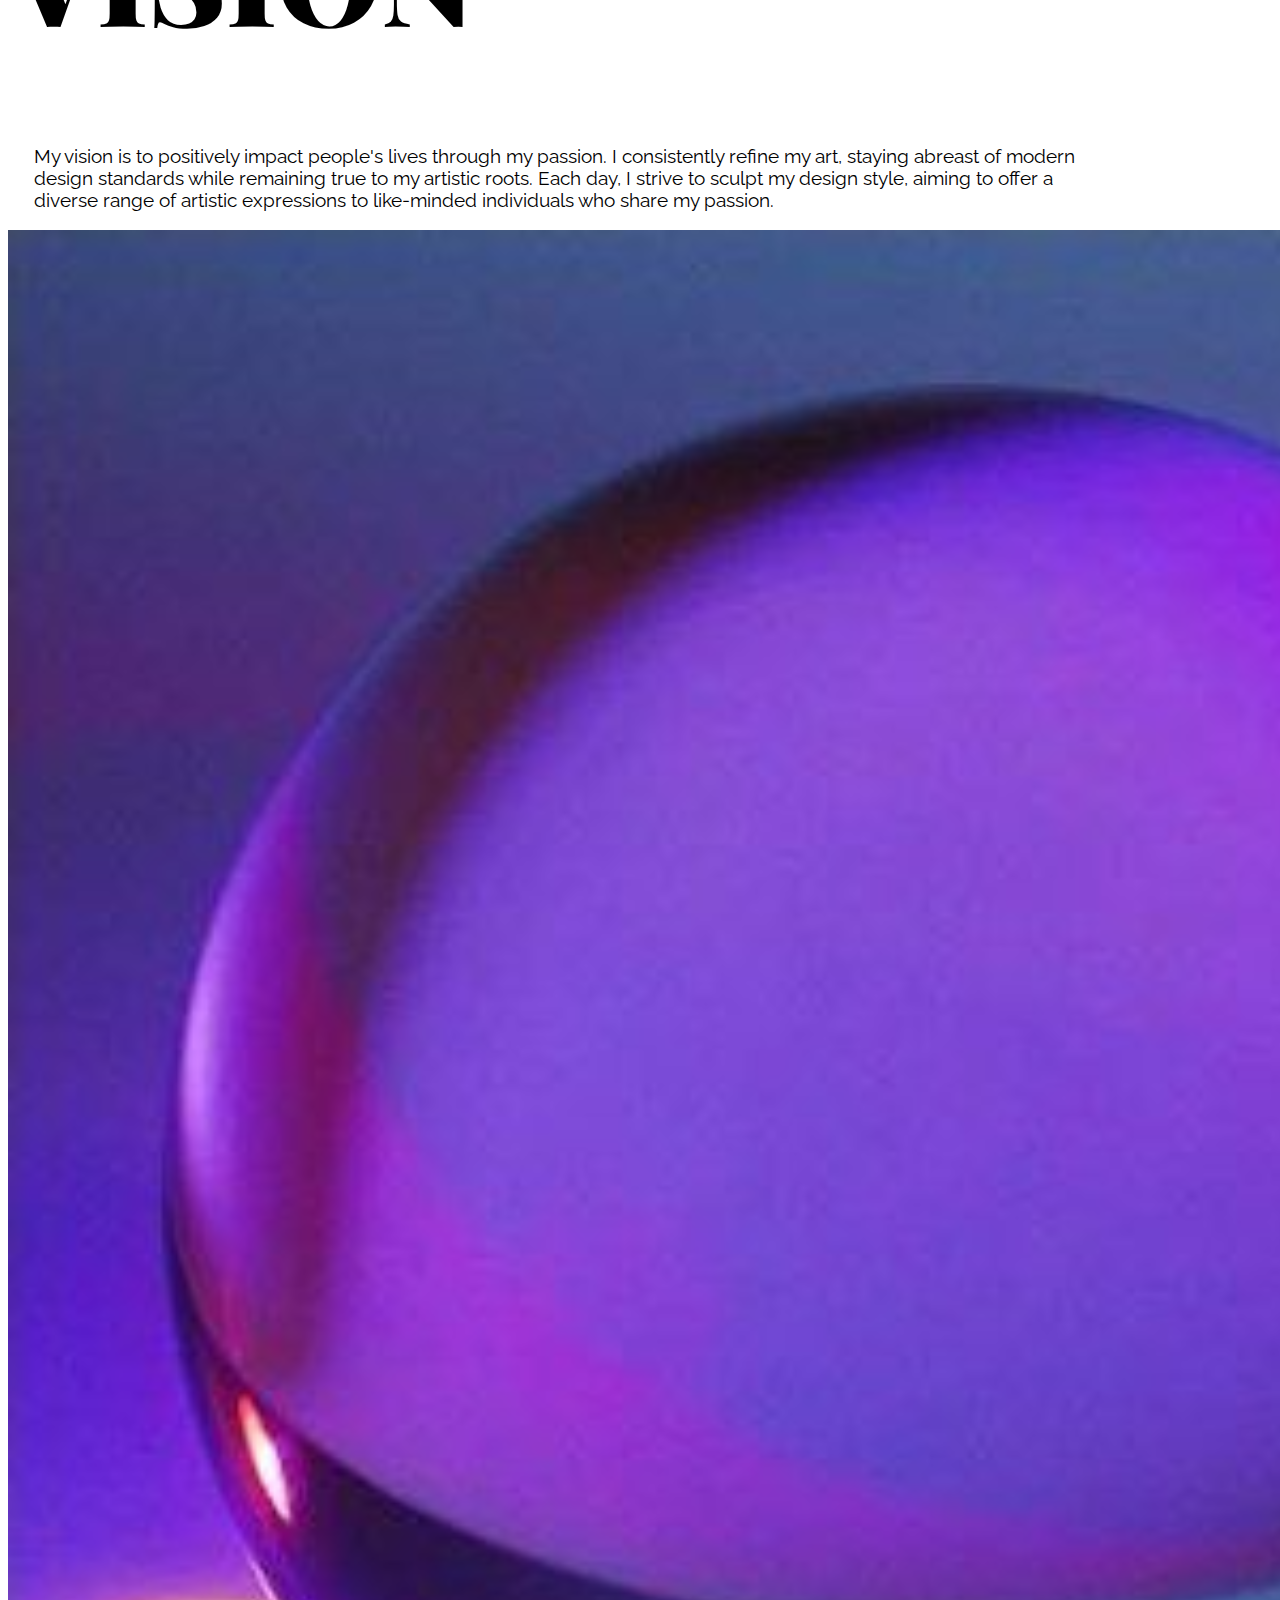
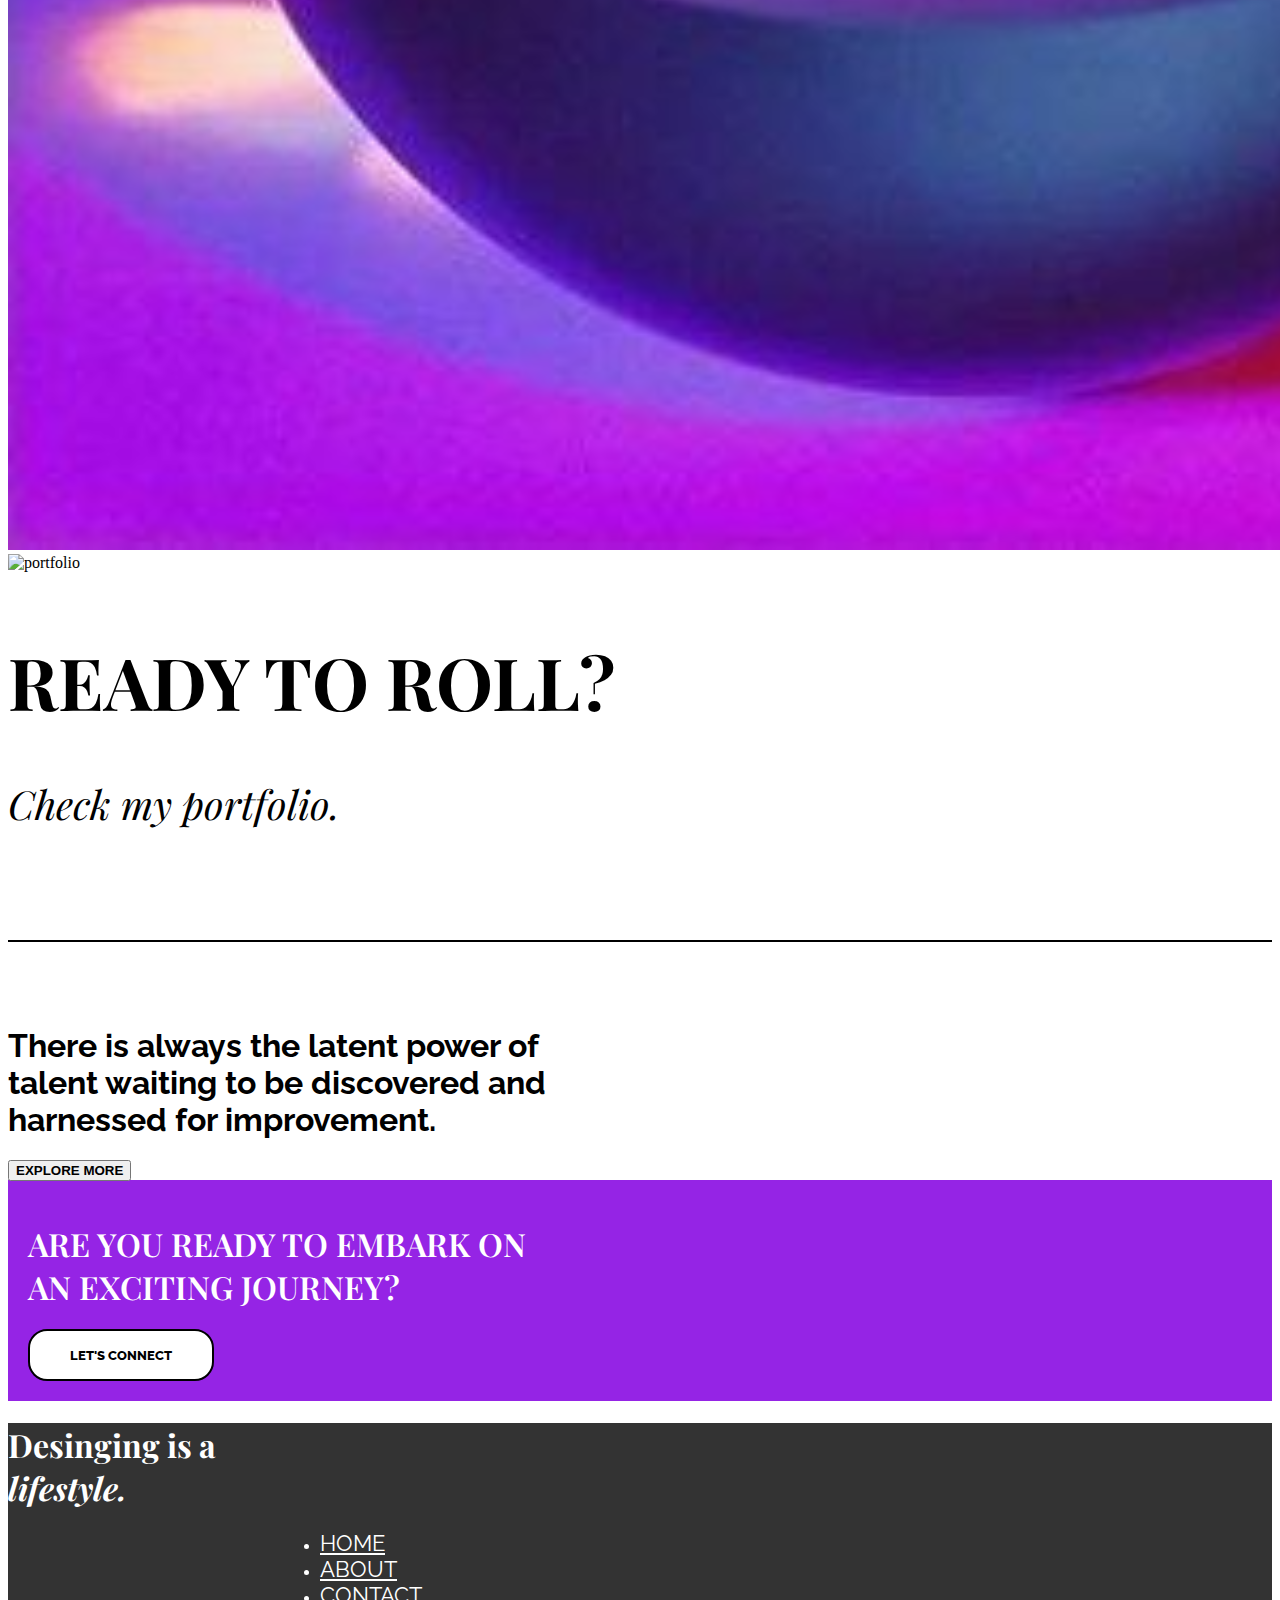
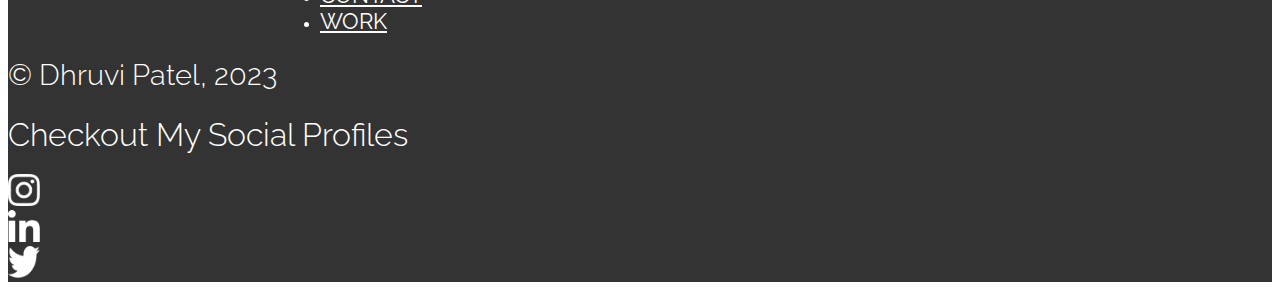
==== commit 75d8aa6d: "updates html" ====
--- a/index.html
+++ b/index.html
@@ -34,7 +34,9 @@
   <body>
     <header>
         <!-- logo display -->
-        <img src="images/logo.png" alt="logo" class="position-absolute position-absolute top-0 start-0 m-2">
+        <div class="brand-logo">
+          <img src="images/logo.png" alt="logo" class="position-absolute position-absolute top-0 start-0 m-2">
+        </div>
         <!-- navigation bar -->
         <ul class="nav justify-content-end position-absolute top-0 end-0 px-2 pt-2">
           <li class="nav-item">
@@ -56,7 +58,7 @@
               </div>
             </li>
           </ul>
-        <div class="bg vh-100 overflow-hidden">
+        <div class="video-bg vh-100 overflow-hidden" id="header-video">
           <video autoplay muted loop plays-inline>
             <source src="images/header-video.mp4" type="video/mp4">
           </video>
@@ -65,9 +67,6 @@
       <div class="header-content container-fluid">
         <div class="header-h position-absolute bottom-0 start-0 text-light container-fluid">
           <div class="header-h-1 mx-4"><h1 class="display-1">READY TO <br> <span class="playfair">Explore?</span></h1></div>
-        </div>
-        <div class="header-p position-absolute bottom-0 end-0 col-3 text-light container-fluid">
-          <p>Commence on a journey through my design world, where we can delve into its intricacies and work together to enhance and elevate every aspect.</p>
         </div>
       </div>    
         
@@ -89,61 +88,97 @@
             <div class="gallery-heading container-fluid">
               <h1 class="text-start">GALLERY</h1>
             </div>
-          <div class="gallery-content-section container-fluid">
+          <div class="gallery-content-section container-lg">
             <div class="gallery-section-1 row row-gap-5 justify-content-center">
               <div class="column1 col-3 container-fluid">
+                <div class="column1-image">
+                  <picture>
+                    <source srcset="images/gallery-1-derivatives/gallery-1-320_x_452.png" media="(max-width: 320px)" type="image/svg+xml">
+                    <source srcset="images/gallery-1-derivatives/gallery-1-480_x_678.png" media="(max-width: 480px)" type="image/svg+xml">
+                    <source srcset="images/gallery-1-derivatives/gallery-1-640_x_904.png" media="(max-width: 640px)" type="image/svg+xml">
+                    <source srcset="images/gallery-1-derivatives/gallery-1-720_x_1017.png" media="(max-width: 720px)" type="image/svg+xml">
+                    <source srcset="images/gallery-1-derivatives/gallery-1-960_x_1356.png" media="(max-width: 960px)" type="image/svg+xml">
+                    <source srcset="images/gallery-1-derivatives/gallery-1-1920_x_2713.png" media="(max-width: 1920px)" type="image/svg+xml">
+                    <source srcset="images/gallery-1-derivatives/gallery-1-2160_x_3052.png" media="(max-width: 2160px)" type="image/svg+xml">
+                    <source srcset="images/gallery-1-derivatives/gallery-1-2880_x_4070.png" media="(max-width:2880px)" type="image/svg+xml">
+                    <img src="images/gallery-1.png" class="img-fluid img-thumbnail" alt="Modern-mettalics">
+                  </picture>
+                </div>
+                <div class="column1-para">
+                  <p class="paragraph-column1 align-self-end">Take a journey through the displays of my work, each piece a testament to my creativity and passion. Feel free to explore and experience the essence of my artistic expression.</p>
+                </div>
+              </div>
+              <div class="column2 col-6">
                 <picture>
-                  <source srcset="images/gallery-1-derivatives/gallery-1-320_x_452.png" media="(max-width: 320px)" type="image/svg+xml">
-                  <source srcset="images/gallery-1-derivatives/gallery-1-480_x_678.png" media="(max-width: 480px)" type="image/svg+xml">
-                  <source srcset="images/gallery-1-derivatives/gallery-1-640_x_904.png" media="(max-width: 480px)" type="image/svg+xml">
-                  <source srcset="images/gallery-1-derivatives/gallery-1-720_x_1017.png" media="(max-width: 720px)" type="image/svg+xml">
-                  <source srcset="images/gallery-1-derivatives/gallery-1-960_x_1356.png" media="(max-width: 960px)" type="image/svg+xml">
-                  <source srcset="images/gallery-1-derivatives/gallery-1-1920_x_2713.png" media="(max-width: 1920px)" type="image/svg+xml">
-                  <source srcset="images/gallery-1-derivatives/gallery-1-2160_x_3052.png" media="(max-width: 2160px)" type="image/svg+xml">
-                  <source srcset="images/gallery-1-derivatives/gallery-1-2880_x_4070.png" media="(max-width:2880px)" type="image/svg+xml">
-                  <img src="images/gallery-1.png" class="img-fluid img-thumbnail" alt="Modern-mettalics">
+                  <source srcset="images/gallery-2-derivatives/gallery-2-320_x_426.jpg" media="(max-width: 320px)" type="image/svg+xml">
+                  <source srcset="images/gallery-2-derivatives/gallery-2-480_x_639.jpg" media="(max-width: 480px)" type="image/svg+xml">
+                  <source srcset="images/gallery-2-derivatives/gallery-2-640_x_853.jpg" media="(max-width: 640px)" type="image/svg+xml">
+                  <source srcset="images/gallery-2-derivatives/gallery-2-720_x_960.jpg" media="(max-width: 720px)" type="image/svg+xml">
+                  <source srcset="images/gallery-2-derivatives/gallery-2-960_x_1279.jpg" media="(max-width: 960px)" type="image/svg+xml">
+                  <source srcset="images/gallery-2-derivatives/gallery-2-1920_x_2560.jpg" media="(max-width: 1920px)" type="image/svg+xml">
+                  <source srcset="images/gallery-2-derivatives/gallery-2-2160_x_2880.jpg" media="(max-width: 2160px)" type="image/svg+xml">
+                  <source srcset="images/gallery-2-derivatives/gallery-2-2880_x_3840.jpg" media="(max-width:2880px)" type="image/svg+xml">
+                  <img src="images/gallery-2.jpg" class="img-fluid img-thumbnail" alt="chrome-hand-1">
                 </picture>
-                <img src="images/gallery-1.png" alt="Modern-mettalics" class="img-fluid">
-                <p class="align-self-end fs-5">Take a journey through the displays of my work, each piece a testament to my creativity and passion. Feel free to explore and experience the essence of my artistic expression.</p>
-              </div>
-              <div class="col-6">
-                <picture>
-                  <source srcset="images/gallery-1-derivatives/gallery-1-320_x_452.png" media="(max-width: 320px)" type="image/svg+xml">
-                  <source srcset="images/gallery-1-derivatives/gallery-1-480_x_678.png" media="(max-width: 480px)" type="image/svg+xml">
-                  <source srcset="images/gallery-1-derivatives/gallery-1-640_x_904.png" media="(max-width: 480px)" type="image/svg+xml">
-                  <source srcset="images/gallery-1-derivatives/gallery-1-720_x_1017.png" media="(max-width: 720px)" type="image/svg+xml">
-                  <source srcset="images/gallery-1-derivatives/gallery-1-960_x_1356.png" media="(max-width: 960px)" type="image/svg+xml">
-                  <source srcset="images/gallery-1-derivatives/gallery-1-1920_x_2713.png" media="(max-width: 1920px)" type="image/svg+xml">
-                  <source srcset="images/gallery-1-derivatives/gallery-1-2160_x_3052.png" media="(max-width: 2160px)" type="image/svg+xml">
-                  <source srcset="images/gallery-1-derivatives/gallery-1-2880_x_4070.png" media="(max-width:2880px)" type="image/svg+xml">
-                  <img src="images/gallery-1.png" class="img-fluid img-thumbnail" alt="Modern-mettalics">
-                </picture>
-                <img src="images/gallery-2.jpg" alt="chrome-hand-1" class="img-fluid">
               </div>
               <div class=" column3 col-3 text-right justify-content-center fs-5">
-                <p class="pb-5">Step into my creative realm, where you can immerse yourself in my unique design style and portfolio.</p>
-                <img src="images/gallery-3.jpg" alt="chrome-hand-2" class="img-fluid align-self-end">
+                <div class="column3-para">
+                  <p class="pb-5">Step into my creative realm, where you can immerse yourself in my unique design style and portfolio.</p>
+                </div>
+                <div class="column3-image">
+                  <picture>
+                    <source srcset="images/gallery-3-derivatives/gallery-3-320_x_400.jpg" media="(max-width: 320px)" type="image/svg+xml">
+                    <source srcset="images/gallery-3-derivatives/gallery-3-480_x_600.jpg" media="(max-width: 480px)" type="image/svg+xml">
+                    <source srcset="images/gallery-3-derivatives/gallery-3-640_x_800.jpg" media="(max-width: 640px)" type="image/svg+xml">
+                    <source srcset="images/gallery-3-derivatives/gallery-3-720_x_900.jpg" media="(max-width: 720px)" type="image/svg+xml">
+                    <source srcset="images/gallery-3-derivatives/gallery-3-960_x_1200.jpg" media="(max-width: 960px)" type="image/svg+xml">
+                    <source srcset="images/gallery-3-derivatives/gallery-3-1920_x_2400.jpg" media="(max-width: 1920px)" type="image/svg+xml">
+                    <source srcset="images/gallery-3-derivatives/gallery-3-2160_x_2700.jpg" media="(max-width: 2160px)" type="image/svg+xml">
+                    <source srcset="images/gallery-3-derivatives/gallery-3-2880_x_3600.jpg" media="(max-width:2880px)" type="image/svg+xml">
+                    <img src="images/gallery-3.jpg" class="img-fluid img-thumbnail  align-self-end" alt="chrome-hand-2">
+                  </picture>
+                </div>
               </div>
             </div>
           </div>
         </div>
         <!-- portfolio section -->
-        <div class="portfolio-section">
+        <div class="portfolio-section container-fluid">
           <div class="portfolio-container container-sm"></div>
-          <div class="vision row no-gutters g-0">
+          <div class="vision row no-gutters g-0 container-fluid">
             <div class="vision-content col-8 bg-black">
               <h1 class="text-light mt-4 display-1 mx-3">VISION</h1>
               <p class="text-light mt-5 p">My vision is to positively impact people's lives through my passion. I consistently refine my art, staying abreast of modern design standards while remaining true to my artistic roots. Each day, I strive to sculpt my design style, aiming to offer a diverse range of artistic expressions to like-minded individuals who share my passion.</p>
             </div>
             <div class="vision-image col-4 img-fluid">
-              <img src="images/visionball.jpg" alt="vision">
-            </div>
-          </div>
-          <div class="explore row no-gutters g-0">
+              <picture>
+                <source srcset="images/visionball-derivatives/visionball-320_x_320.jpg" media="(max-width: 320px)" type="image/svg+xml">
+                <source srcset="images/visionball-derivatives/visionball-480_x_480.jpg" media="(max-width: 480px)" type="image/svg+xml">
+                <source srcset="images/visionball-derivatives/visionball-640_x_640.jpg" media="(max-width: 640px)" type="image/svg+xml">
+                <source srcset="images/visionball-derivatives/visionball-720_x_720.jpg" media="(max-width: 720px)" type="image/svg+xml">
+                <source srcset="images/visionball-derivatives/visionball-960_x_960.jpg" media="(max-width: 960px)" type="image/svg+xml">
+                <source srcset="images/visionball-derivatives/visionball-1920_x_1920.jpg" media="(max-width: 1920px)" type="image/svg+xml">
+                <source srcset="images/visionball-derivatives/visionball-2160_x_2160.jpg" media="(max-width: 2160px)" type="image/svg+xml">
+                <source srcset="images/visionball-derivatives/visionball-2880_x_2880.jpg" media="(max-width:2880px)" type="image/svg+xml">
+                <img src="images/visionball.jpg" class="img-fluid align-self-end" alt="vision">
+              </picture>
+            </div>
+          </div>
+          <div class="explore-and-portfolio explore row no-gutters g-0">
             <div class="explore-image col-md-6">
-              <img src="images/portfolio.jpg" alt="portfolio">
-            </div>
-            <div class="explore-roll-content col-md-6">
+              <picture>
+                <source srcset="images/portfolio-derivatives/portfolio-320_x_480.jpg" media="(max-width: 320px)" type="image/svg+xml">
+                <source srcset="images/portfolio-derivatives/portfolio-480_x_720.jpg" media="(max-width: 480px)" type="image/svg+xml">
+                <source srcset="images/portfolio-derivatives/portfolio-640_x_960.jpg" media="(max-width: 640px)" type="image/svg+xml">
+                <source srcset="images/portfolio-derivatives/portfolio-720_x_1080.jpg" media="(max-width: 720px)" type="image/svg+xml">
+                <source srcset="images/portfolio-derivatives/portfolio-960_x_1440.jpg" media="(max-width: 960px)" type="image/svg+xml">
+                <source srcset="images/portfolio-derivatives/portfolio-1920_x_2880.jpg" media="(max-width: 1920px)" type="image/svg+xml">
+                <source srcset="images/portfolio-derivatives/portfolio-2160_x_3240.jpg" media="(max-width: 2160px)" type="image/svg+xml">
+                <source srcset="images/portfolio-derivatives/portfolio-2880_x_4320.jpg" media="(max-width:2880px)" type="image/svg+xml">
+                <img src="images/portfolio.jpg" class="img-fluid" alt="portfolio">
+              </picture>
+            </div>
+              <div class="explore-roll-content col-md-6">
                <div class="explore-container container">
               </div> 
               <div class="explore-row row align-items-start g-0">
@@ -161,7 +196,7 @@
             </div>
           </div>
           <!-- contact page link section -->
-          <div class="journey text-center p-5 purple-section">
+          <div class="journey text-center pt-5 purple-section">
             <div class="h1-line-1">
               <h1>ARE YOU READY TO EMBARK ON <br>AN EXCITING JOURNEY?</h1>
             </div>
--- a/css/main.css
+++ b/css/main.css
@@ -152,6 +152,11 @@
     font-weight: 800;
 }
 
+#header-video{
+    width: 100%;
+    height: auto;
+}
+
 
 
 
@@ -337,6 +342,147 @@
 
 /* ------------------media queries mobile----------------------- */
 
-@media screen and (min-widht: 320px){
+@media (max-width: 430px){
+    /* home */
+    .header-h-1 h1{
+        font-size: 5em;
+        margin-right: 5em;
+    }
+
+    #header-video{
+        width: auto;
+        overflow:auto;
+    }
+
+    .brand-logo img{
+        width: 3em;
+        height: 3em;
+    }
+
+    .quote-section{
+        display: flex;
+        align-items: center;
+        justify-content: center;
+    }
+
+    .quote h1{
+        text-align: center;
+        font-size: 2.6em;
+    }
+
+    .playfair{
+        padding: 1px;
+    }
+
+    .citation h2{
+        font-size: 1.3em;
+        text-align: center;
+        margin-bottom: 2em;
+    }
+
+    .gallery-heading h1{
+        font-size: 5em;
+    }
+
+    .column2{
+        width: auto;
+        order:-1
+    }
+
+    .column1{
+        width: auto;
+    }
+
+    .column1-image{
+        width: 50%;
+    }
+
+    .column1-para{
+        order: 1;
+    }
+
+    .column3{
+        width: auto;
+    }
+
+    .column3-image{
+        width: 50%;
+    }
+
+    .vision-content{
+        width: auto;
+    }
+
+    .vision-content h1{
+        font-size: 5em;
+        text-align: center;
+    }
+
+    .vision-content p{
+        margin-bottom: 5em;
+        margin-right: 2em;
+        margin-top: 1em;
+        text-align: center;
+    }
+
+    .vision-image{
+        width: auto;
+        margin-top: 1em;
+        margin-bottom: 1em;
+    }
+
+    .explore-row{
+        width: auto;
+    }
+
+    .ready-to-roll{
+        width: auto;
+        order: -2;
+    }
+
+    .explore-and-portfolio{
+        width:100%;
+    }
+
+    .explore-image{
+        width: 50em;
+        height: 50em;
+        order: 2;
+    }
+
+    .ready-to-roll h1{
+        text-align:left;
+        justify-content: start;
+        align-items: start;
+        font-size: 4em;
+        
+    }
+
+    .ready-to-roll h2{
+        font-size: 2em;
+    }
+
+    .content-second h1{
+        font-size: 1em;
+    }
+
+    .explore-more-button {
+        padding: 0px;
+        margin: 0px;
+    }
+
+    .explore-more-button button{
+        padding: 0px;
+        margin: 0px;
+    }
+
+    .content-second{
+        margin:0px
+    }
+
+    .content-second button{
+        margin: 0px;
+    }
+
     
 }
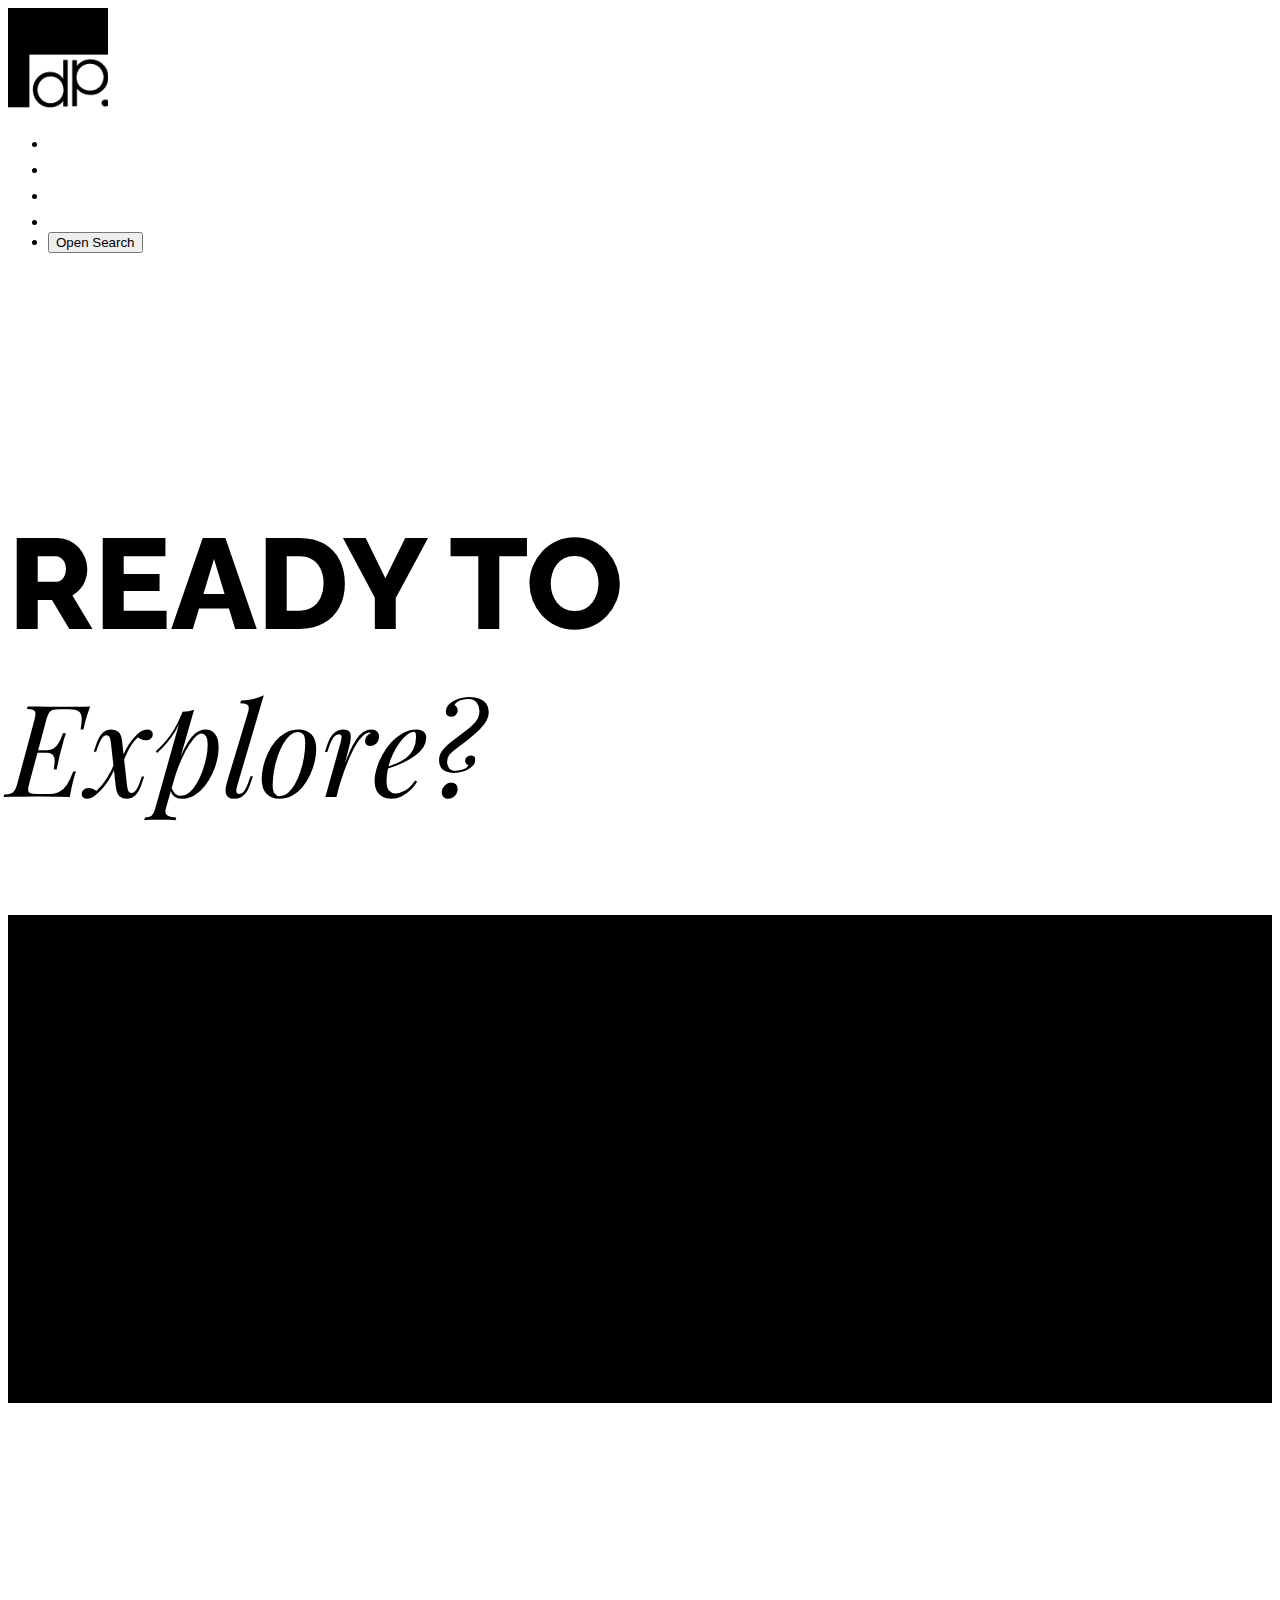
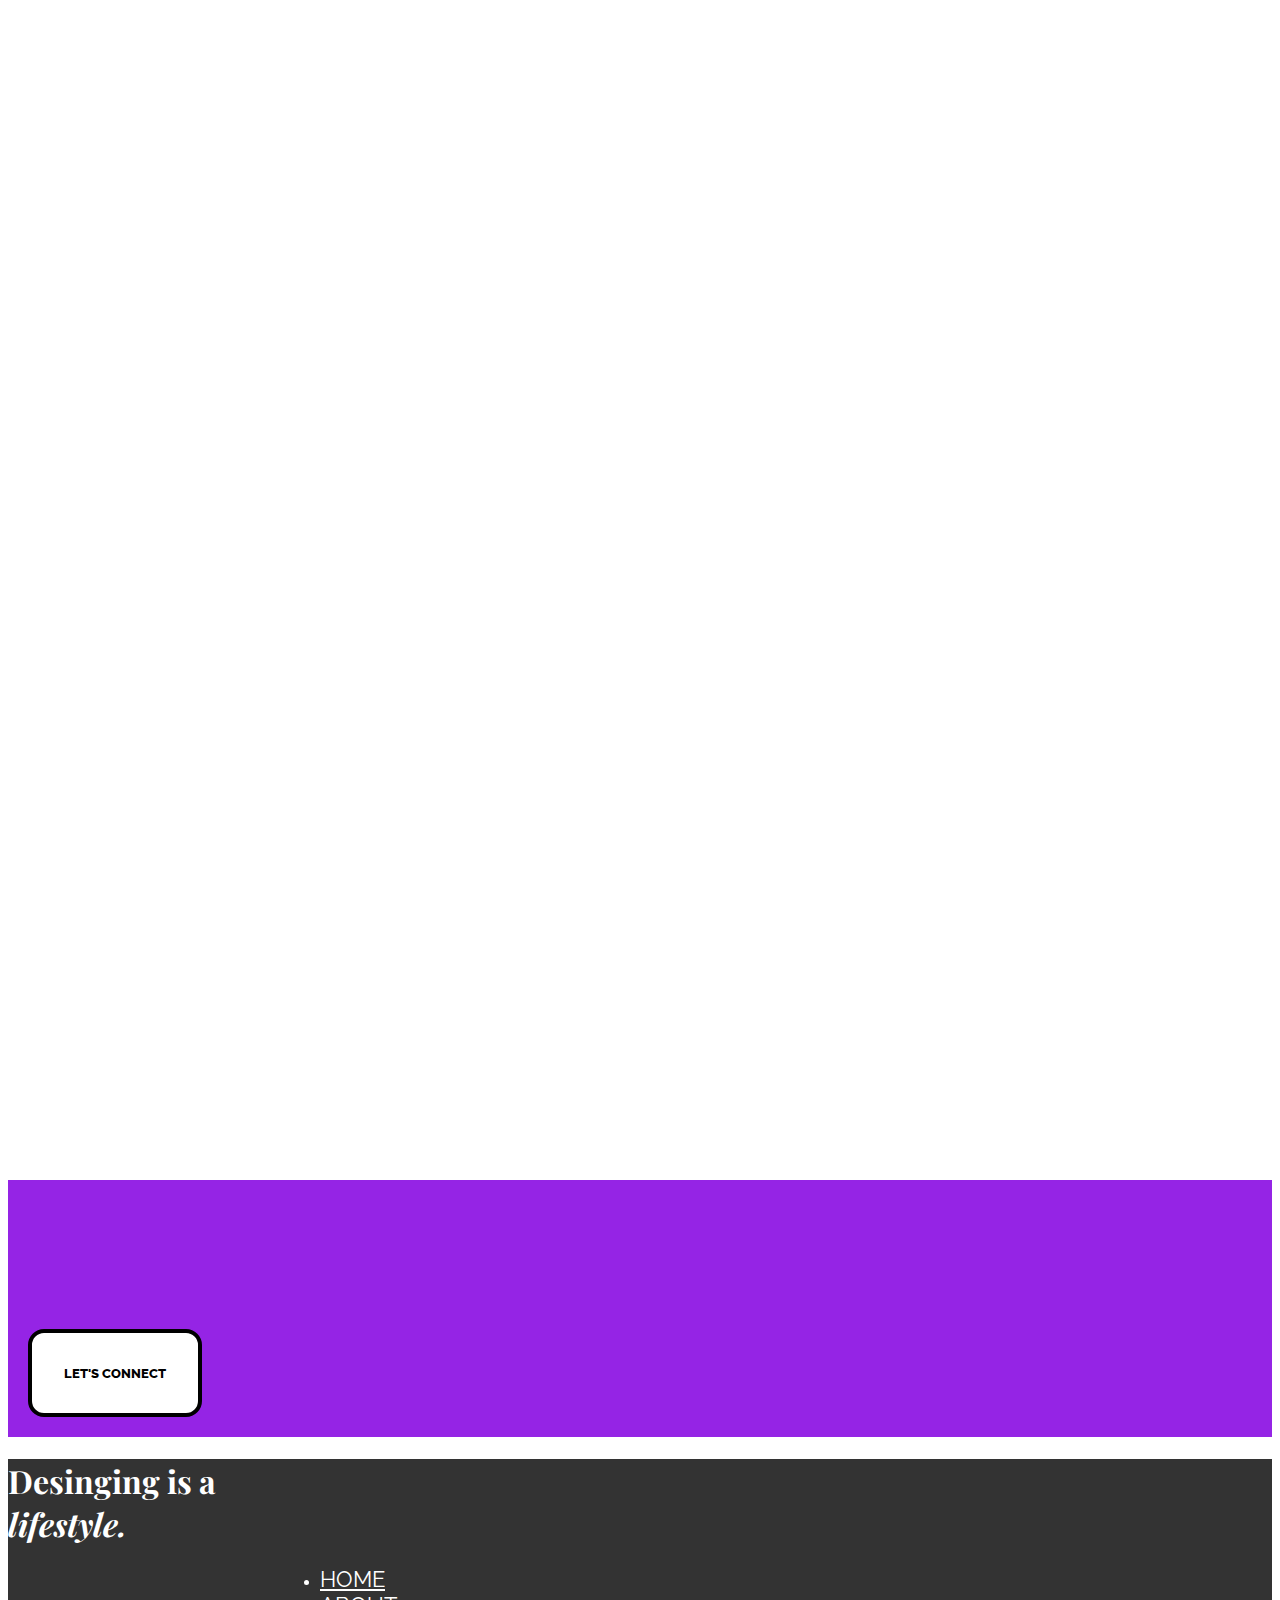
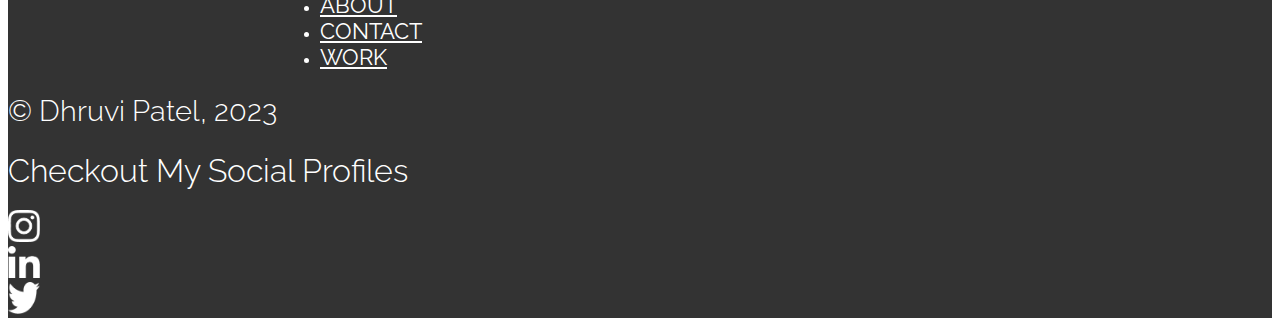
==== commit 21695cdc: "update html" ====
--- a/index.html
+++ b/index.html
@@ -29,10 +29,15 @@
     <link rel="preconnect" href="https://fonts.googleapis.com">
     <link rel="preconnect" href="https://fonts.gstatic.com" crossorigin>
     <link href="https://fonts.googleapis.com/css2?family=Playfair+Display:ital,wght@0,400;0,700;0,800;0,900;1,400;1,500;1,600&family=Raleway:wght@400;500;700;800&display=swap" rel="stylesheet">
+    <link rel="stylesheet" href="https://unpkg.com/aos@next/dist/aos.css" />
+    <link
+    rel="stylesheet"
+    href="https://cdnjs.cloudflare.com/ajax/libs/animate.css/4.1.1/animate.min.css"
+  />
     <link rel="stylesheet" href="css/main.css">
   </head>
   <body>
-    <header>
+    <header class="w-100 main-header">
         <!-- logo display -->
         <div class="brand-logo">
           <img src="images/logo.png" alt="logo" class="position-absolute position-absolute top-0 start-0 m-2">
@@ -76,22 +81,22 @@
         <section>
           <!-- creating quote section -->
           <div class="quote-section black-section text-light container-fluid">
-            <div class="quote mt-4 pt-3 container-fluid">
+            <div class="quote mt-4 pt-3 container-fluid" data-aos="fade-up-right">
               <h1 class="display-5">Every great design <br>begins with <br> an even <span class="playfair black-section">better story.</span></h1></div></h1>
             </div>
-            <div class="citation black-section">
+            <div class="citation black-section" data-aos="fade-up-left">
               <div class="author text-end m-4 p-4"><h2>~Lorinda Memo</h2></div>
             </div>
           </div>
           <!-- gallery section -->
           <div class="gallery">
-            <div class="gallery-heading container-fluid">
+            <div class="gallery-heading container-fluid" data-aos="fade-left">
               <h1 class="text-start">GALLERY</h1>
             </div>
           <div class="gallery-content-section container-lg">
             <div class="gallery-section-1 row row-gap-5 justify-content-center">
               <div class="column1 col-3 container-fluid">
-                <div class="column1-image">
+                <div class="column1-image" data-aos="fade-up">
                   <picture>
                     <source srcset="images/gallery-1-derivatives/gallery-1-320_x_452.png" media="(max-width: 320px)" type="image/svg+xml">
                     <source srcset="images/gallery-1-derivatives/gallery-1-480_x_678.png" media="(max-width: 480px)" type="image/svg+xml">
@@ -104,11 +109,11 @@
                     <img src="images/gallery-1.png" class="img-fluid img-thumbnail" alt="Modern-mettalics">
                   </picture>
                 </div>
-                <div class="column1-para">
+                <div class="column1-para" data-aos="fade-up">
                   <p class="paragraph-column1 align-self-end">Take a journey through the displays of my work, each piece a testament to my creativity and passion. Feel free to explore and experience the essence of my artistic expression.</p>
                 </div>
               </div>
-              <div class="column2 col-6">
+              <div class="column2 col-6" data-aos="fade-up">
                 <picture>
                   <source srcset="images/gallery-2-derivatives/gallery-2-320_x_426.jpg" media="(max-width: 320px)" type="image/svg+xml">
                   <source srcset="images/gallery-2-derivatives/gallery-2-480_x_639.jpg" media="(max-width: 480px)" type="image/svg+xml">
@@ -122,10 +127,10 @@
                 </picture>
               </div>
               <div class=" column3 col-3 text-right justify-content-center fs-5">
-                <div class="column3-para">
+                <div class="column3-para" data-aos="fade-up">
                   <p class="pb-5">Step into my creative realm, where you can immerse yourself in my unique design style and portfolio.</p>
                 </div>
-                <div class="column3-image">
+                <div class="column3-image" data-aos="fade-up">
                   <picture>
                     <source srcset="images/gallery-3-derivatives/gallery-3-320_x_400.jpg" media="(max-width: 320px)" type="image/svg+xml">
                     <source srcset="images/gallery-3-derivatives/gallery-3-480_x_600.jpg" media="(max-width: 480px)" type="image/svg+xml">
@@ -135,7 +140,7 @@
                     <source srcset="images/gallery-3-derivatives/gallery-3-1920_x_2400.jpg" media="(max-width: 1920px)" type="image/svg+xml">
                     <source srcset="images/gallery-3-derivatives/gallery-3-2160_x_2700.jpg" media="(max-width: 2160px)" type="image/svg+xml">
                     <source srcset="images/gallery-3-derivatives/gallery-3-2880_x_3600.jpg" media="(max-width:2880px)" type="image/svg+xml">
-                    <img src="images/gallery-3.jpg" class="img-fluid img-thumbnail  align-self-end" alt="chrome-hand-2">
+                    <img src="images/gallery-3.jpg" class="img-fluid img-thumbnail  align-self-end mb-5" alt="chrome-hand-2">
                   </picture>
                 </div>
               </div>
@@ -143,14 +148,14 @@
           </div>
         </div>
         <!-- portfolio section -->
-        <div class="portfolio-section container-fluid">
+        <div class="portfolio-section">
           <div class="portfolio-container container-sm"></div>
           <div class="vision row no-gutters g-0 container-fluid">
-            <div class="vision-content col-8 bg-black">
+            <div class="vision-content col-8 bg-black" data-aos="fade-right">
               <h1 class="text-light mt-4 display-1 mx-3">VISION</h1>
               <p class="text-light mt-5 p">My vision is to positively impact people's lives through my passion. I consistently refine my art, staying abreast of modern design standards while remaining true to my artistic roots. Each day, I strive to sculpt my design style, aiming to offer a diverse range of artistic expressions to like-minded individuals who share my passion.</p>
             </div>
-            <div class="vision-image col-4 img-fluid">
+            <div class="vision-image col-4 img-fluid" data-aos="flip-up" data-aos-duration="1000">
               <picture>
                 <source srcset="images/visionball-derivatives/visionball-320_x_320.jpg" media="(max-width: 320px)" type="image/svg+xml">
                 <source srcset="images/visionball-derivatives/visionball-480_x_480.jpg" media="(max-width: 480px)" type="image/svg+xml">
@@ -165,7 +170,7 @@
             </div>
           </div>
           <div class="explore-and-portfolio explore row no-gutters g-0">
-            <div class="explore-image col-md-6">
+            <div class="explore-image col-md-6" data-aos="flip-up" data-aos-duration="1000">
               <picture>
                 <source srcset="images/portfolio-derivatives/portfolio-320_x_480.jpg" media="(max-width: 320px)" type="image/svg+xml">
                 <source srcset="images/portfolio-derivatives/portfolio-480_x_720.jpg" media="(max-width: 480px)" type="image/svg+xml">
@@ -182,29 +187,29 @@
                <div class="explore-container container">
               </div> 
               <div class="explore-row row align-items-start g-0">
-                <div class="ready-to-roll">
+                <div class="ready-to-roll" data-aos="fade-left">
                   <h1 class="text-center display-4 mt-4">READY TO ROLL?</h1>
                   <h2 class="text-end mx-5 mt-4">Check my portfolio.</h2>
                 </div>
-                <div class="content-second mb-5">
+                <div class="content-second mb-5" data-aos="fade-left">
                   <h1 class="align-self-start text-center">There is always the latent power of <br> talent waiting to be discovered and <br>harnessed for improvement.</h1>
                   <div class="explore-more-button d-flex justify-content-center mt-5">
-                    <button class="bg-white mt-5 px-5 pt-4 pb-4  border border-4 border-black rounded-4 bold">EXPLORE MORE</button>
+                    <button class="mt-5 px-5 pt-4 pb-4 rounded-4"><a href="work.html">EXPLORE MORE</a></button>
                   </div>
                 </div>
               </div>
             </div>
           </div>
+        </div>
           <!-- contact page link section -->
-          <div class="journey text-center pt-5 purple-section">
-            <div class="h1-line-1">
+          <div class="journey text-center purple-section container-fluid">
+            <div class="h1-line-1" data-aos="zoom-in">
               <h1>ARE YOU READY TO EMBARK ON <br>AN EXCITING JOURNEY?</h1>
             </div>
             <div class="journey-button">
-              <button class="lets-connect-button bg-white mt-5 px-5 pt-4 pb-4  border border-4 border-black">LET'S CONNECT</button>
-            </div>
-          </div>
-        </div>
+              <button class="lets-connect-button mt-5 px-5 pt-4 pb-4"><a href="about.html">LET'S CONNECT</a></button>
+            </div>
+          </div>
       </section>
     </main>
     <footer class="container-fluid grey-section">
@@ -254,5 +259,9 @@
         searchForm.style.display = (searchForm.style.display === 'none' || searchForm.style.display === '') ? 'block' : 'none';
     }
     </script>
+      <script src="https://unpkg.com/aos@next/dist/aos.js"></script>
+      <script>
+        AOS.init();
+      </script>
   </body>
 </html>
--- a/css/main.css
+++ b/css/main.css
@@ -13,6 +13,10 @@
     font-size: 20rem;
 }
 
+.main-header{
+    position:relative;
+    z-index: 100;
+}
 .column3 img{
     margin-top: 16.2rem;
 }
@@ -60,11 +64,13 @@
 .column1 p{
     font-family: var(--custom2-font-2);
     font-weight: 500;
+    font-size: 1rem;
 }
 
 .column3 p{
     font-family: var(--custom2-font-2);
     font-weight: 500;
+    font-size: 1rem;
 }
 
 .vision-content h1{
@@ -157,6 +163,10 @@
     height: auto;
 }
 
+.journey{
+    width: auto;
+}
+
 
 
 
@@ -196,6 +206,40 @@
     
 } */
 
+/* ------------------navigation--------------- */
+
+/* --------------------contact-------------- */
+.nav-item-contact a{
+    font-family: var(--custom1-font-1);
+    font-weight: 700;
+    color: white;
+}
+
+.nav-item-contact a:hover{
+    color: black;
+}
+
+/* ----------------------about-------------------- */
+.nav-item-about a{
+    font-family: var(--custom1-font-1);
+    font-weight: 700;
+    color: white;
+}
+
+.nav-item-about a:hover{
+    color: #9524E5;
+}
+
+/* ------------------work---------------------- */
+.nav-item-work a{
+    font-family: var(--custom1-font-1);
+    font-weight: 700;
+    color: black;
+}
+
+.nav-item-work a:hover{
+    color: #9524E5;
+}
 
 
 /* ----------Contact------------------- */
@@ -223,7 +267,7 @@
     border: 2px solid black;
 }
 
-.form-group button{
+.form-group-button button{
     border: 2px solid black;
     border-radius: 1.2rem;
     font-family: var(--custom2-font-2);
@@ -327,18 +371,84 @@
     height: 2rem;
 }
 
-/* ----------demo------------ */
-
-.demo-navbar a{
-    font-family: var(--custom1-font-1);
+
+/* ----------------button------------------ */
+.form-group-button button{
+    padding: 1.25rem 2rem;
+    border: 4px solid black;
+    border-radius: 1rem;
+    font-family: var(--custom2-font-2);
+}
+
+.explore-more-button button{
+    padding: 2rem 2rem;
+    border: 4px solid black;
+    border-radius: 3rem;
+    font-family: var(--custom2-font-2);
+}
+
+.journey-button button{
+    padding: 2rem 2rem;
+    border: 4px solid black;
+    border-radius: 1rem;
+    font-family: var(--custom2-font-2);
+}
+
+.journey-button a{
+    text-decoration: none;
     color: black;
-    font-weight: 700;
-}
-
-.button-style{
+}
+
+.explore-more-button a{
     text-decoration: none;
-    border: none;
-}
+    color: black;
+}
+
+@keyframes Animatebutton{
+    0%{
+        background-color: white;
+        font-family: var(--custom2-font-2);
+        font-weight: 800;
+        color: black;
+    }
+
+    100%{
+        background-color: #9524E5;
+        font-family: var(--custom2-font-2);
+        font-weight: 800;
+        color: white;
+        transform: translateY(-10px);
+        /* transform: translate(-20px, -10px); */
+        box-shadow: 6px 10px 0 rgba(0, 0, 0, 1);
+    }
+}
+
+.form-group-button button:hover{
+    animation: Animatebutton .4s ease-in-out forwards;
+    
+    animation-iteration-count: 1;
+}
+
+.explore-more-button button:hover{
+    animation: Animatebutton .4s ease-in-out forwards;
+    animation-iteration-count:1 ;
+}
+
+.journey-button button:hover{
+    animation: Animatebutton .4s ease-in-out forwards;
+    animation-iteration-count:1;
+}
+
+.journey-button a:hover{
+    color: white;
+}
+
+.explore-more-button a:hover{
+    color: white;
+}
+
+
+
 
 /* ------------------media queries mobile----------------------- */
 
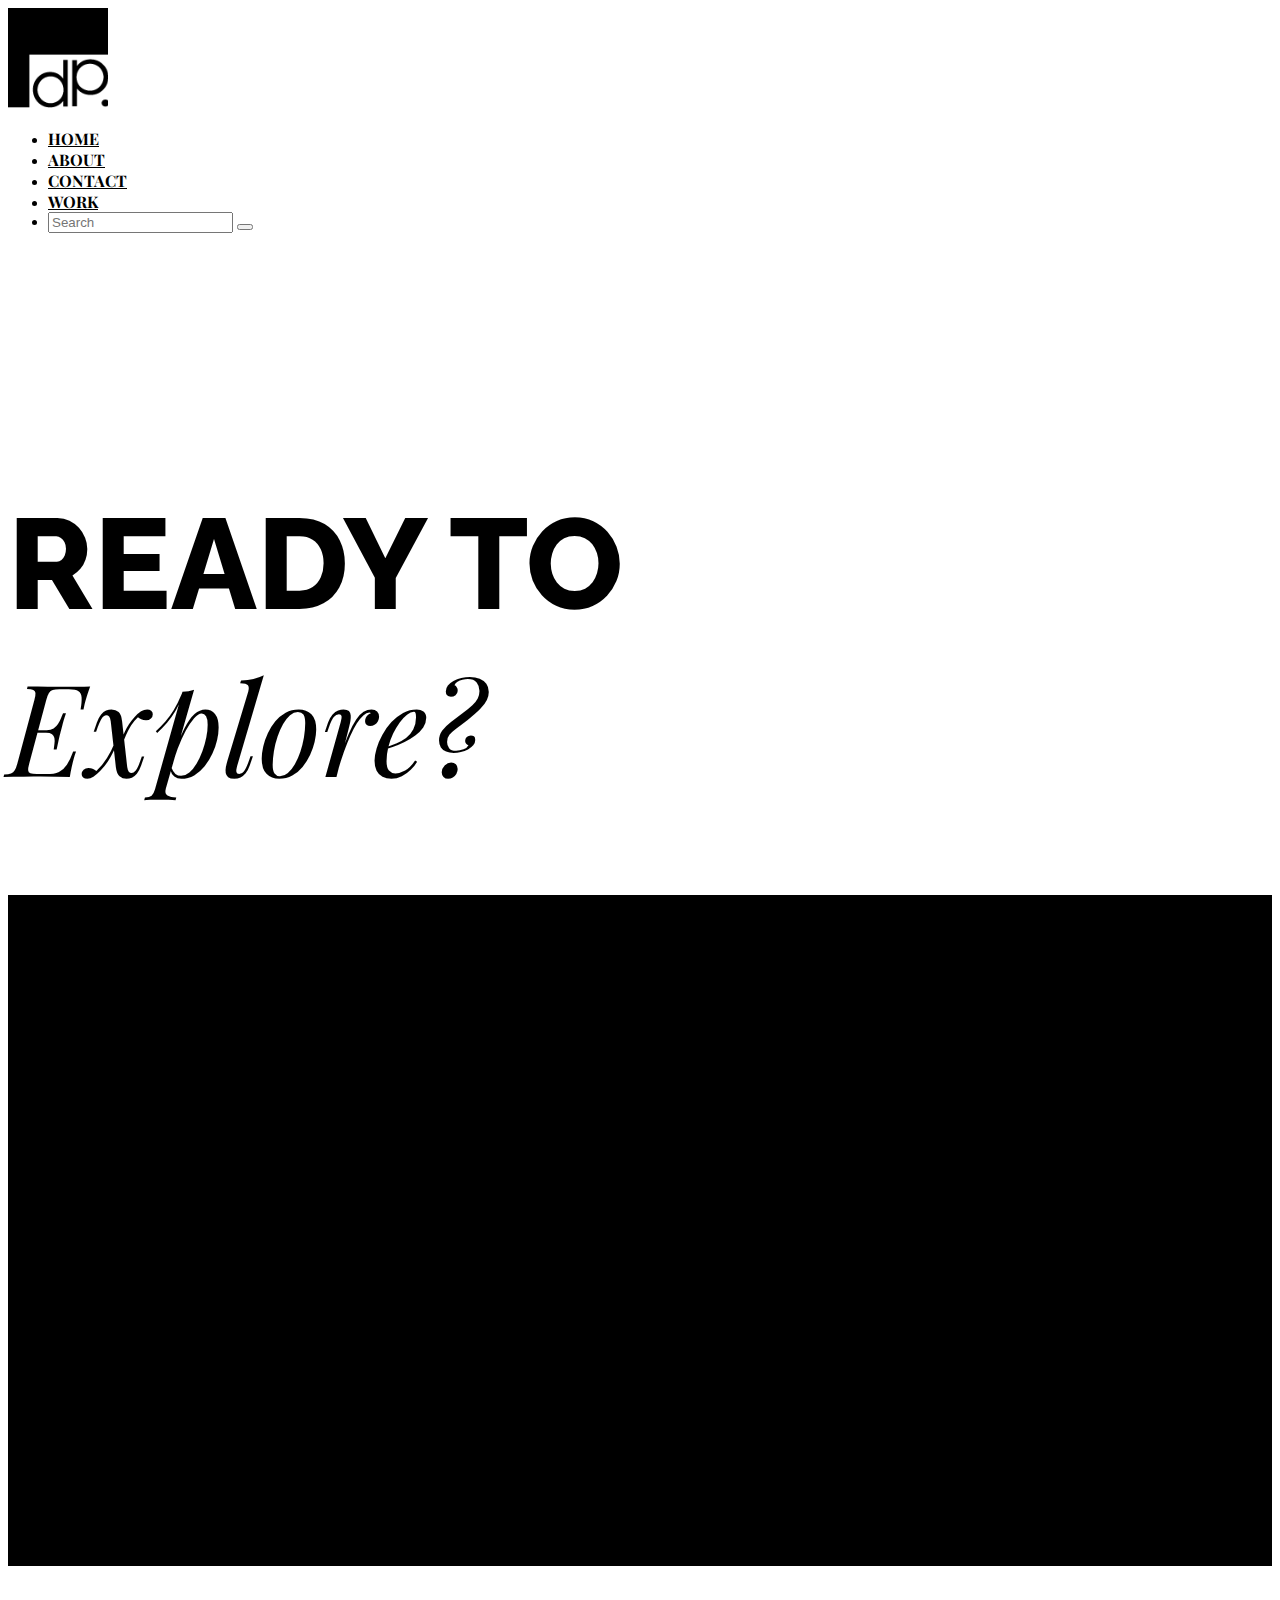
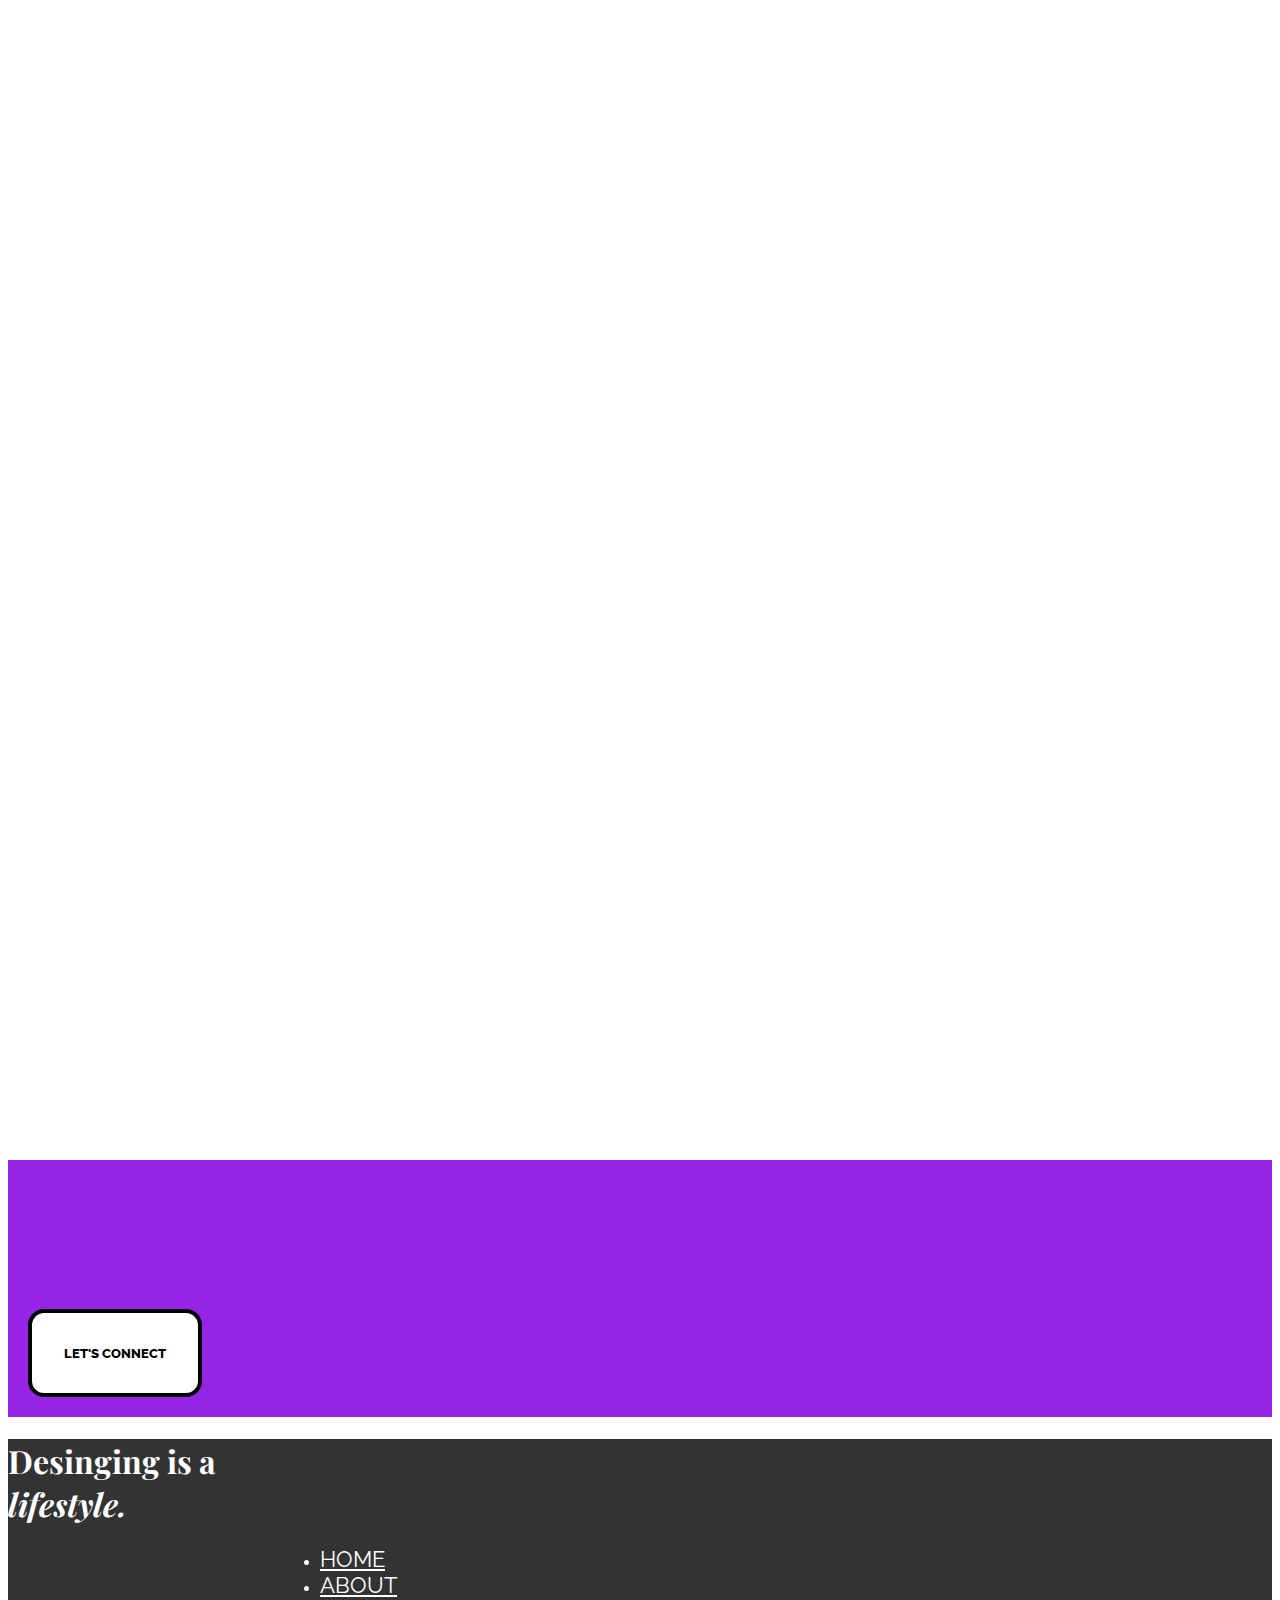
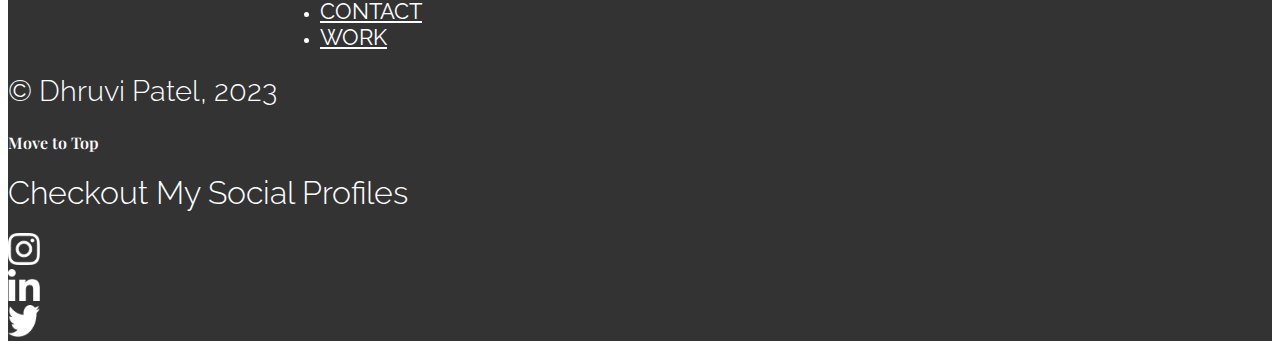
==== commit 3dcbcdd6: "adds images" ====
--- a/index.html
+++ b/index.html
@@ -25,6 +25,14 @@
       .playfair-font{
         font-family: 'Playfair Display', serif;
       }
+
+    .navbar {
+      z-index: 1000; /* Adjust this value based on your needs */
+    }
+
+    .video-container {
+      z-index: 1000; /* Adjust this value based on your needs */
+    }
     </style>
     <link rel="preconnect" href="https://fonts.googleapis.com">
     <link rel="preconnect" href="https://fonts.gstatic.com" crossorigin>
@@ -35,42 +43,57 @@
     href="https://cdnjs.cloudflare.com/ajax/libs/animate.css/4.1.1/animate.min.css"
   />
     <link rel="stylesheet" href="css/main.css">
+    <link rel="stylesheet" href="css/custom.css">
   </head>
   <body>
-    <header class="w-100 main-header">
+    <div>
+      <ul class="skip-links-home">
+          <li><a href="#navbar-links">Move to Navigation bar</a></li>
+          <li><a href="#gallery-section">Move to Gallery</a></li>
+          <li><a href="#portfolio">Move to portfolio</a></li>
+          <li><a href="#explore-work">Move to Explore-work section</a></li>
+          <li><a href="#journey-connect">Move to connect-section</a></li>
+          <li><a href="#footer-section">Move to footer section</a></li>
+      </ul>
+  </div>
+  <!-- adding skip links for accessiblity -->
+    <header id="top" role="banner">
         <!-- logo display -->
         <div class="brand-logo">
-          <img src="images/logo.png" alt="logo" class="position-absolute position-absolute top-0 start-0 m-2">
+          <img src="images/logo.png" alt="brand-logo" class="position-absolute position-absolute top-0 start-0 m-2">
         </div>
         <!-- navigation bar -->
-        <ul class="nav justify-content-end position-absolute top-0 end-0 px-2 pt-2">
-          <li class="nav-item">
+        <nav class="navbar" itemscope itemtype="http://www.schema.org/SiteNavigationElement">
+          <ul class="nav justify-content-end position-absolute top-0 end-0 px-2 pt-2" id="navbar-links">
+            <li class="nav-item-home"  itemprop="url">
               <a class="nav-link" href="index.html">HOME</a>
-          </li>
-            <li class="nav-item">
+            </li>
+            <li class="nav-item-home"  itemprop="url">
               <a class="nav-link" href="about.html">ABOUT</a>
             </li>
-            <li class="nav-item">
+            <li class="nav-item-home"  itemprop="url">
               <a class="nav-link" href="contact.html">CONTACT</a>
             </li>
-            <li class="nav-item">
+            <li class="nav-item-home"  itemprop="url">
               <a class="nav-link" href="work.html">WORK</a>
             </li>
             <!-- search section -->
             <li>
-              <div class="search-container">
-                <button class="btn btn-primary search-btn" onclick="toggleSearchForm()">Open Search</button>
-              </div>
+              <form class="d-flex" role="search">
+                <input class="form-control text-bg-light rounded-0" type="search" placeholder="Search" aria-label="Search">
+                <button class="btn btn-outline-primary rounded-0" type="submit" role="button"><i class="bi bi-search"></i></button>
+              </form>
             </li>
           </ul>
-        <div class="video-bg vh-100 overflow-hidden" id="header-video">
-          <video autoplay muted loop plays-inline>
-            <source src="images/header-video.mp4" type="video/mp4">
-          </video>
+        </nav>
+          <div class="video-bg vh-100 overflow-hidden" id="header-video">
+            <video autoplay muted loop>
+              <source src="images/header-video.mp4" type="video/mp4">
+            </video>
         </div>
       <!-- header content -->
       <div class="header-content container-fluid">
-        <div class="header-h position-absolute bottom-0 start-0 text-light container-fluid">
+        <div class="header-h position-absolute bottom-0 start-0 text-white container-fluid">
           <div class="header-h-1 mx-4"><h1 class="display-1">READY TO <br> <span class="playfair">Explore?</span></h1></div>
         </div>
       </div>    
@@ -78,18 +101,18 @@
        
     </header>
     <main>
-        <section>
+        <section aria-label="quote-section" role="region">
           <!-- creating quote section -->
           <div class="quote-section black-section text-light container-fluid">
             <div class="quote mt-4 pt-3 container-fluid" data-aos="fade-up-right">
-              <h1 class="display-5">Every great design <br>begins with <br> an even <span class="playfair black-section">better story.</span></h1></div></h1>
-            </div>
-            <div class="citation black-section" data-aos="fade-up-left">
-              <div class="author text-end m-4 p-4"><h2>~Lorinda Memo</h2></div>
+              <h1 class="display-5">Every great design <br>begins with <br> an even <span class="playfair black-section">better story.</span></h1>
+            </div>
+            <div class="citation black-section" data-aos="fade-up-left" itemscope itemtype="http://schema.org/Person">
+              <div class="author text-end m-4 p-4"><h2 itemprop="name">~Lorinda Memo</h2></div>
             </div>
           </div>
           <!-- gallery section -->
-          <div class="gallery">
+          <div class="gallery" id="gallery-section">
             <div class="gallery-heading container-fluid" data-aos="fade-left">
               <h1 class="text-start">GALLERY</h1>
             </div>
@@ -148,7 +171,7 @@
           </div>
         </div>
         <!-- portfolio section -->
-        <div class="portfolio-section">
+        <div class="portfolio-section" id="portfolio"  aria-labelledby="portfolio" role="region">
           <div class="portfolio-container container-sm"></div>
           <div class="vision row no-gutters g-0 container-fluid">
             <div class="vision-content col-8 bg-black" data-aos="fade-right">
@@ -169,7 +192,7 @@
               </picture>
             </div>
           </div>
-          <div class="explore-and-portfolio explore row no-gutters g-0">
+          <div class="explore-and-portfolio explore row no-gutters g-0" >
             <div class="explore-image col-md-6" data-aos="flip-up" data-aos-duration="1000">
               <picture>
                 <source srcset="images/portfolio-derivatives/portfolio-320_x_480.jpg" media="(max-width: 320px)" type="image/svg+xml">
@@ -191,10 +214,13 @@
                   <h1 class="text-center display-4 mt-4">READY TO ROLL?</h1>
                   <h2 class="text-end mx-5 mt-4">Check my portfolio.</h2>
                 </div>
-                <div class="content-second mb-5" data-aos="fade-left">
+                <div class="content-second mb-5" data-aos="fade-left" id="explore-work">
                   <h1 class="align-self-start text-center">There is always the latent power of <br> talent waiting to be discovered and <br>harnessed for improvement.</h1>
                   <div class="explore-more-button d-flex justify-content-center mt-5">
-                    <button class="mt-5 px-5 pt-4 pb-4 rounded-4"><a href="work.html">EXPLORE MORE</a></button>
+                    <!-- button for work page -->
+                    <button class="mt-5 px-5 pt-4 pb-4 rounded-4" role="button">
+                      <a href="work.html">EXPLORE MORE</a>
+                    </button>
                   </div>
                 </div>
               </div>
@@ -202,17 +228,20 @@
           </div>
         </div>
           <!-- contact page link section -->
-          <div class="journey text-center purple-section container-fluid">
+          <div class="journey text-center purple-section container-fluid" id="journey-connect" aria-labelledby="journey-connect" role="region">
             <div class="h1-line-1" data-aos="zoom-in">
               <h1>ARE YOU READY TO EMBARK ON <br>AN EXCITING JOURNEY?</h1>
             </div>
             <div class="journey-button">
-              <button class="lets-connect-button mt-5 px-5 pt-4 pb-4"><a href="about.html">LET'S CONNECT</a></button>
+              <!-- button for contact page -->
+              <button class="lets-connect-button mt-5 px-5 pt-4 pb-4" role="button">
+                <a href="contact.html">LET'S CONNECT</a>
+              </button>
             </div>
           </div>
       </section>
     </main>
-    <footer class="container-fluid grey-section">
+    <footer class="container-fluid grey-section" id="footer-section" role="contentinfo">
       <div class="footer-row row">
         <div class="footer-heading col-8">
           <h1 class="display-1">Desinging is a <br><span class="lifestyle-word">lifestyle.</span></h1>
@@ -238,13 +267,14 @@
       <div class="footer-bottom-row row">
         <div class="copyright col-6 align-self-end text-start">
           <h2 class="text-start">© Dhruvi Patel, 2023</h2>
+          <a href="#top">Move to Top</a>
         </div>
         <div class="social-profiles col-6">
           <div class="social-heading"><h1 class="text-end">Checkout My Social Profiles</h1></div>
-          <div class="social-icons d-flex justify-content-end">
-            <div class="instagram px-3"><img src="images/instagram.png" alt="instagram" class="w-1"></div>
-            <div class="linkedin px-2"><img src="images/linked-in.png" alt="linked-in"></div>
-            <div class="facebook px-3"><img src="images/twitter.png" alt="facebook"></div>
+          <div class="social-icons d-flex justify-content-end" itemscope itemtype="http://schema.org/Organization">
+            <div class="instagram px-3"><img src="images/instagram.png" alt="instagram" class="w-1"  itemprop="url"></div>
+            <div class="linkedin px-2"><img src="images/linked-in.png" alt="linked-in" itemprop="url"></div>
+            <div class="facebook px-3"><img src="images/twitter.png" alt="facebook" itemprop="url"></div>
           </div>
         </div>
       </div>
--- a/css/main.css
+++ b/css/main.css
@@ -1,9 +1,37 @@
 :root{
     --custom1-font-1: 'Playfair Display', serif;
     --custom2-font-2: 'Raleway', sans-serif;
-}
-
-
+    
+}
+
+/* -----skip links--------------- */
+.skip-links-home{
+    margin: auto;
+    padding: 0px;
+}
+/* styling skip links for the accessibility */
+
+.skip-links-home li{
+    list-style: none;
+}
+/* removing the list style from skip links */
+.skip-links-home a{
+    position: absolute;
+    top: -100px;
+    right: 50rem;
+    font-size: 20px;
+    text-decoration: none;
+    background-color:white;
+    font-family:var(--font-family-3);
+    color: var(--custom-color-5);
+    padding: 15px;
+    font-weight: bold;
+} 
+/* styling skip links content to match the website concept */
+
+.skip-links-home a:focus{
+    top: 0;
+} 
 .gallery-heading h1{
     color: black; /* Text color of the heading */
     text-align: center;
@@ -167,11 +195,47 @@
     width: auto;
 }
 
+.copyright a{
+    font-family: var(--custom1-font-1);
+    font-weight: 600;
+    color:white;
+    text-decoration: none;
+}
+
 
 
 
 /* -------About--------------------------- */
 
+/* -----skip links--------------- */
+.skip-links-about{
+    margin: auto;
+    padding: 0px;
+}
+/* styling skip links for the accessibility */
+
+.skip-links-about li{
+    list-style: none;
+}
+/* removing the list style from skip links */
+.skip-links-about a{
+    position: absolute;
+    top: -100px;
+    right: 50rem;
+    font-size: 20px;
+    text-decoration: none;
+    background-color:white;
+    font-family:var(--custom2-font-2);
+    color: black;
+    padding: 15px;
+    font-weight: bold;
+} 
+/* styling skip links content to match the website concept */
+
+.skip-links-about a:focus{
+    top: 0;
+} 
+
 .header-content h1{
     font-family: var(--custom2-font-2);
     font-weight: 800;
@@ -182,12 +246,14 @@
     font-family: var(--custom1-font-1);
     font-weight: 800;
     font-size: 8rem;
+    color: black;
 }
 
 .lets-lead h2{
     font-family: var(--custom1-font-1);
     font-style: italic;
     font-size: 3rem;
+    color: #9A969C;
 }
 
 .content-1 p{
@@ -206,7 +272,23 @@
     
 } */
 
+.content-1-border{
+    border-top: 2px solid #9524E5;
+}
+
 /* ------------------navigation--------------- */
+
+/* ------------------home-------------- */
+.nav-item-home a{
+    font-family: var(--custom1-font-1);
+    font-weight: 700;
+    color: black;
+}
+
+.nav-item-home a:hover{
+    color: #9524E5;
+}
+
 
 /* --------------------contact-------------- */
 .nav-item-contact a{
@@ -281,6 +363,34 @@
     font-size: 5rem;
 }
 
+/* -----skip links--------------- */
+.skip-links-contact{
+    margin: auto;
+    padding: 0px;
+}
+/* styling skip links for the accessibility */
+
+.skip-links-contact li{
+    list-style: none;
+}
+/* removing the list style from skip links */
+.skip-links-contact a{
+    position: absolute;
+    top: -100px;
+    right: 50rem;
+    font-size: 20px;
+    text-decoration: none;
+    background-color:white;
+    font-family:var(--custom2-font-2);
+    color: black;
+    padding: 15px;
+    font-weight: bold;
+} 
+/* styling skip links content to match the website concept */
+
+.skip-links-contact a:focus{
+    top: 0;
+} 
 
 /* ---------work-----------*/
 
@@ -333,6 +443,35 @@
     font-weight: 800; 
     padding: 1rem 2.5rem 1rem 2.5rem;
 }
+
+/* -----skip links--------------- */
+.skip-links-work{
+    margin: auto;
+    padding: 0px;
+}
+/* styling skip links for the accessibility */
+
+.skip-links-work li{
+    list-style: none;
+}
+/* removing the list style from skip links */
+.skip-links-work a{
+    position: absolute;
+    top: -100px;
+    right: 50rem;
+    font-size: 20px;
+    text-decoration: none;
+    background-color:black;
+    font-family:var(--custom2-font-2);
+    color: white;
+    padding: 15px;
+    font-weight: bold;
+} 
+/* styling skip links content to match the website concept */
+
+.skip-links-work a:focus{
+    top: 0;
+} 
 
 /* ------footer------- */
 .footer-heading h1{
--- a/css/custom.css
+++ b/css/custom.css
@@ -0,0 +1,24 @@
+:root{
+    --bs-primary-rgb:#111111;
+    --bs-secondary-rgb: #9524E5;
+    --bs-body-color:#111111;
+    --bs-secondary-color:#9524E5;
+    --bs-primary-text-emphasis: #052c65;
+    --bs-secondary-text-emphasis: #2b2f32;
+    --bs-primary-bg-subtle: #cfe2ff;
+    --bs-secondary-bg-subtle: #e2e3e5;
+    --bs-primary-border-subtle: #9ec5fe;
+    --bs-secondary-border-subtle: #c4c8cb;
+    --bs-border-width: 1px;
+    --bs-border-style: solid;
+    --bs-border-color: #9524E5;
+}
+
+.btn-bd-primary {
+    --bs-btn-font-weight: 600;
+    --bs-btn-colo: #ffffff;
+    --bs-btn-bg: #9524E5;
+    --bs-btn-border-color: #111111;
+    --bs-btn-hover-color:  #9524E5;
+    --bs-btn-hover-bg:  #9524E5;
+  }